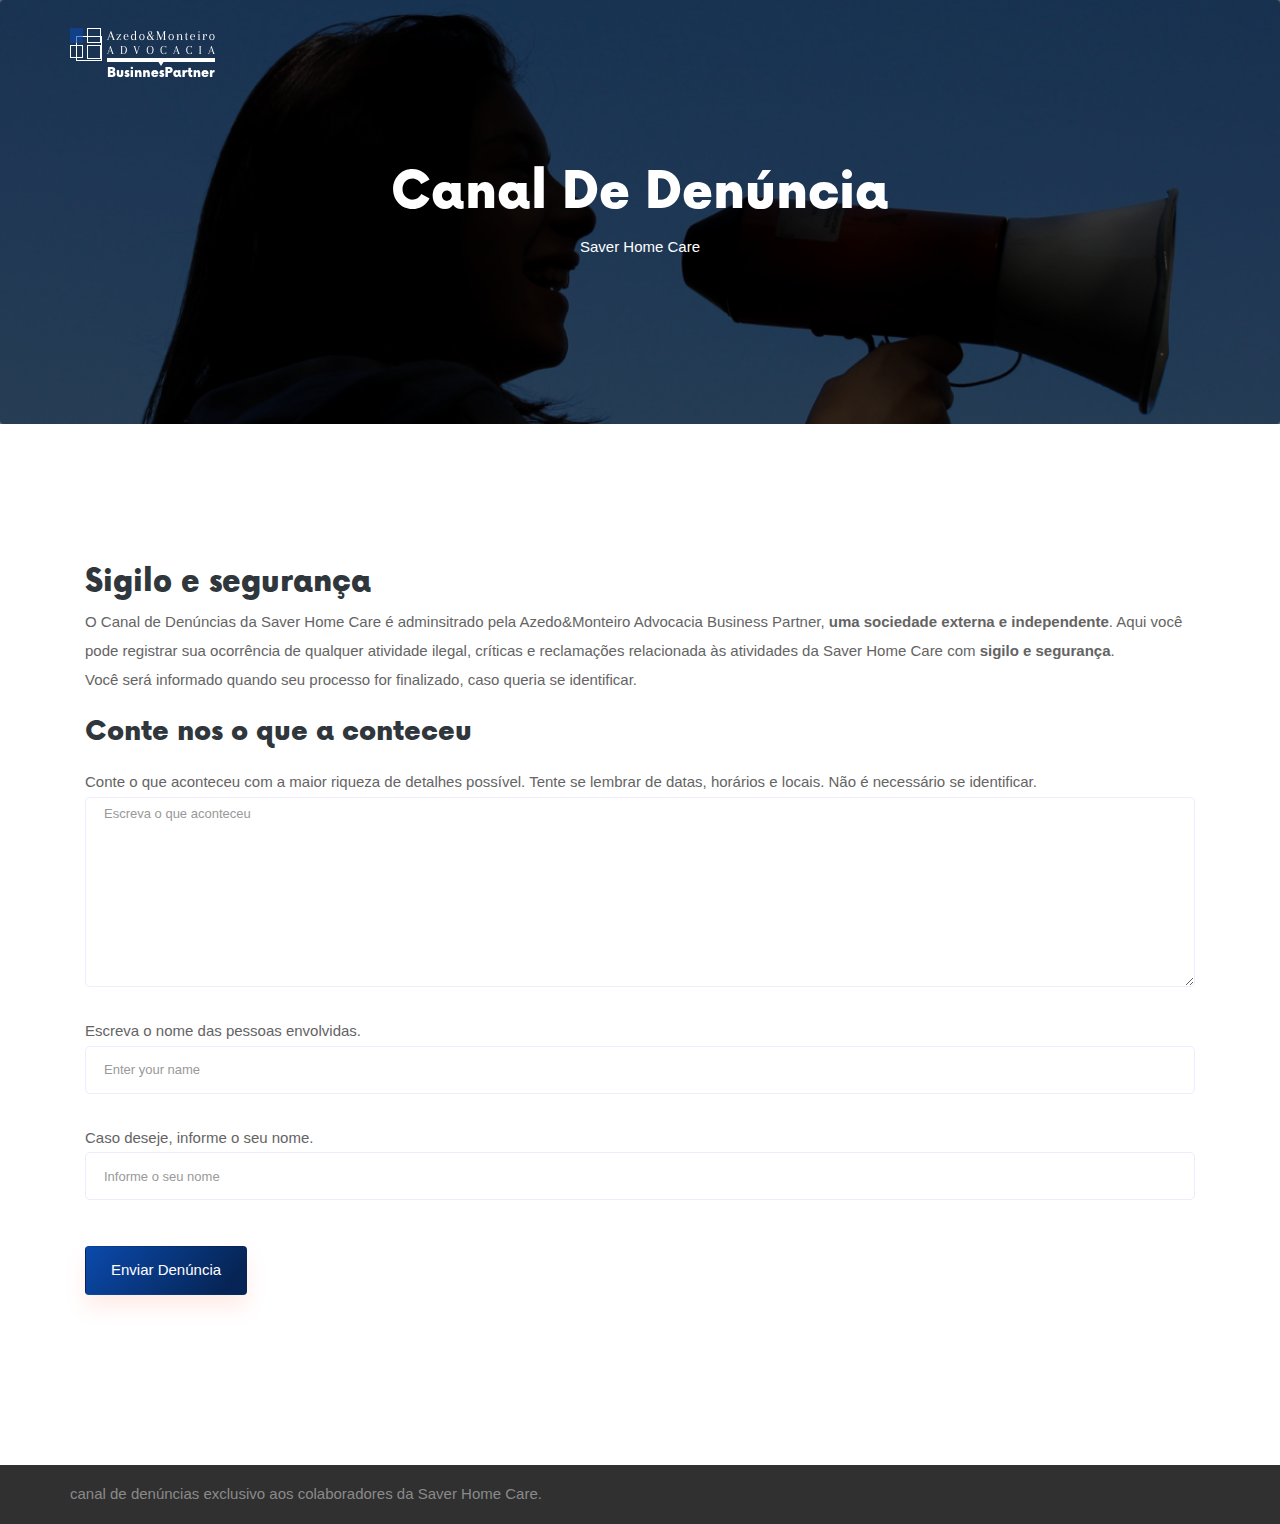
==== saverhomecare/canaldenuncia.html @ 51f45511 "fixing page" ====
<!doctype html>
<html lang="pt-br">

  <head>
    <!-- Required meta tags -->
    <meta charset="utf-8">
    <meta name="viewport" content="width=device-width, initial-scale=1, shrink-to-fit=no">
    <title>Canal de Denúncia - Saver Home Care | Azedo&Monteiro</title>

    <link rel="icon" href="../img/favicon.png">
    <!-- Bootstrap CSS -->
    <link rel="stylesheet" href="../css/bootstrap.min.css">
    <!-- style CSS -->
    <link rel="stylesheet" href="../css/style.css">
    <!-- icomoon -->
    <link rel="stylesheet" href="https://cdn.linearicons.com/free/1.0.0/icon-font.min.css">
</head>

<body>
  <!--
  <script language=javascript>
    senha = '123456';
    senhadig = prompt("Digite a senha","")
    if (senha != senhadig){
    alert('Acesso negado!');
    top.location.href='index.html';
    }
  </script>
  -->

   <!--::header part start::-->
   <header class="main_menu home_menu">
    <div class="container">
        <div class="row align-items-center">
            <div class="col-lg-8 col-xl-8">
                <nav class="navbar navbar-expand-lg navbar-light">
                    <a class="navbar-brand" href="index.html"> <img src="../img/logo-white.png" alt="logo"> </a>
                    <button class="navbar-toggler" type="button" data-toggle="collapse"
                        data-target="#navbarSupportedContent" aria-controls="navbarSupportedContent"
                        aria-expanded="false" aria-label="Toggle navigation">
                        <span class="navbar-toggler-icon"></span>
                    </button>
                </nav>
            </div>
        </div>
    </div>
</header>
<!-- Header part end-->

    <!-- breadcrumb start-->
    <section class="breadcrumb breadcrumb_bg">
        <div class="container">
            <div class="row">
                <div class="col-lg-12">
                    <div class="breadcrumb_iner text-center">
                        <div class="breadcrumb_iner_item">
                            <h2>Canal de Denúncia</h2>
                            <p>Saver Home Care</p>
                        </div>
                    </div>
                </div>
            </div>
        </div>
    </section>
    <!-- breadcrumb start-->

  <!-- ================ contact section start ================= -->
  <section class="contact-section section_padding">
    <div class="container">
      <div class="col-lg-12">
        <div class="single_service_text">
            <h2>Sigilo e segurança</h2>
            <p>O Canal de Denúncias da Saver Home Care é adminsitrado pela Azedo&Monteiro Advocacia Business Partner, <strong>uma sociedade externa e independente</strong>. Aqui você pode registrar sua ocorrência de qualquer atividade ilegal, críticas e reclamações relacionada às atividades da Saver Home Care com <strong>sigilo e segurança</strong>.</p>
            <p>Você será informado quando seu processo for finalizado, caso queria se identificar.</p>
        </div>
        <br/>
      </div>
      <div class="container">
      <div class="row">
        <div class="col-12">
          <h2 class="contact-title">Conte nos o que a conteceu</h2>
        </div>
        <div class="col-lg-12">
          <form class="form-contact contact_form" action="contact_process.php" method="post" id="contactForm" novalidate="novalidate">
            <div class="row">
              <div class="col-12">
                <div class="form-group">
                    <p>Conte o que aconteceu com a maior riqueza de detalhes possível. Tente se lembrar de datas, horários e locais. Não é necessário se identificar.</p>
                    <textarea class="form-control w-100" name="message" id="message" cols="30" rows="9" onfocus="this.placeholder = ''" onblur="this.placeholder = 'Escreva o que aconteceu'" placeholder = 'Escreva o que aconteceu'></textarea>
                </div>
              </div>
              <div class="col-sm-12">
                <div class="form-group">
                  <p>Escreva o nome das pessoas envolvidas.</p>
                  <input class="form-control" name="name" id="name" type="text" onfocus="this.placeholder = ''" onblur="this.placeholder = 'Enter your name'" placeholder = 'Enter your name'>
                </div>
              </div>
              <div class="col-sm-12">
                <div class="form-group">
                  <p>Caso deseje, informe o seu nome.</p>
                  <input class="form-control" name="name" id="name" type="text" onfocus="this.placeholder = ''" onblur="this.placeholder = 'Informe o seu nome'" placeholder = 'Informe o seu nome'>
                </div>
              </div>
            </div>
            <div class="form-group mt-3">
              <button type="submit" class="button button-contactForm btn_4">Enviar denúncia</button>
            </div>
          </form>
        </div>
      </div>
    </div>
  </div>
  </section>
  <!-- ================ contact section end ================= -->

<!-- footer part start-->
<!-- ================ contact section end ================= -->
<footer class="copyright_part">
  <div class="container">
      <div class="row align-items-center">
          <p class="footer-text m-0 col-lg-8 col-md-12">
          canal de denúncias exclusivo aos colaboradores da Saver Home Care.
      </div>
  </div>
</footer>
<!-- footer part end-->

<!-- jquery -->
<script src="js/jquery-1.12.1.min.js"></script>
<!-- bootstrap js -->
<script src="js/bootstrap.min.js"></script>
<!-- custom js -->
<script src="js/custom.js"></script>
</body>
</html>
---- css/style.css ----
@font-face {
  font-family: 'Now Black';
  src: url(/fonts/now-black.otf);
}

.section_owners {
  padding: 40px 30px;
  background: #fbf9ff;
}

.authors {
  margin-left: 15px;
}

/* line 2, E:/167 Bizcon Business/Bizcon_html/sass/_extends.scss */
.btn_1, .banner_part .banner_text .btn_1 {
  background-image: -webkit-linear-gradient(131deg, #0B4AAC, #062556, #062556, #062556);
  background-image: -o-linear-gradient(131deg,  #0B4AAC, #062556, #062556, #062556);
  background-image: linear-gradient(131deg,  #0B4AAC, #062556, #062556, #062556);
}

/* line 8, E:/167 Bizcon Business/Bizcon_html/sass/_extends.scss */
.btn_2, .btn_4, .slick-dots .slick-active button {
  background-image: -webkit-linear-gradient(131deg, #0B4AAC, #062556, #062556, #062556);
  background-image: -o-linear-gradient(131deg, #0B4AAC, #062556, #062556, #062556);
  background-image: linear-gradient(131deg, #0B4AAC, #062556, #062556, #062556);
}

/**************** extend css start ****************/
/**************** common css start ****************/
/* line 3, E:/167 Bizcon Business/Bizcon_html/sass/_common.scss */
body {
  font-family: 'Open-sans', sans-serif;
  padding: 0;
  margin: 0;
  font-size: 14px;
}

.lnr {
  color: #fff;
  font-size: 22px;
}

/* line 9, E:/167 Bizcon Business/Bizcon_html/sass/_common.scss */
.message_submit_form:focus {
  outline: none;
}

/* line 12, E:/167 Bizcon Business/Bizcon_html/sass/_common.scss */
input:hover, input:focus {
  outline: none !important;
}

/* line 15, E:/167 Bizcon Business/Bizcon_html/sass/_common.scss */
.gray_bg {
  background-color: #f7f7f7;
}

/* line 18, E:/167 Bizcon Business/Bizcon_html/sass/_common.scss */
.section_padding {
  padding: 140px 0px;
}

@media only screen and (min-width: 992px) and (max-width: 1200px) {
  /* line 18, E:/167 Bizcon Business/Bizcon_html/sass/_common.scss */
  .section_padding {
    padding: 80px 0px;
  }
}

@media only screen and (min-width: 768px) and (max-width: 991px) {
  /* line 18, E:/167 Bizcon Business/Bizcon_html/sass/_common.scss */
  .section_padding {
    padding: 70px 0px;
  }
}

@media (max-width: 576px) {
  /* line 18, E:/167 Bizcon Business/Bizcon_html/sass/_common.scss */
  .section_padding {
    padding: 70px 0px;
  }
}

@media only screen and (min-width: 576px) and (max-width: 767px) {
  /* line 18, E:/167 Bizcon Business/Bizcon_html/sass/_common.scss */
  .section_padding {
    padding: 70px 0px;
  }
}

/* line 33, E:/167 Bizcon Business/Bizcon_html/sass/_common.scss */
.single_padding_top {
  padding-top: 140px !important;
}

@media only screen and (min-width: 992px) and (max-width: 1200px) {
  /* line 33, E:/167 Bizcon Business/Bizcon_html/sass/_common.scss */
  .single_padding_top {
    padding-top: 70px !important;
  }
}

@media only screen and (min-width: 768px) and (max-width: 991px) {
  /* line 33, E:/167 Bizcon Business/Bizcon_html/sass/_common.scss */
  .single_padding_top {
    padding-top: 70px !important;
  }
}

@media (max-width: 576px) {
  /* line 33, E:/167 Bizcon Business/Bizcon_html/sass/_common.scss */
  .single_padding_top {
    padding-top: 70px !important;
  }
}

@media only screen and (min-width: 576px) and (max-width: 767px) {
  /* line 33, E:/167 Bizcon Business/Bizcon_html/sass/_common.scss */
  .single_padding_top {
    padding-top: 80px !important;
  }
}

/* line 48, E:/167 Bizcon Business/Bizcon_html/sass/_common.scss */
.padding_top {
  padding-top: 140px;
}

@media only screen and (min-width: 992px) and (max-width: 1200px) {
  /* line 48, E:/167 Bizcon Business/Bizcon_html/sass/_common.scss */
  .padding_top {
    padding-top: 80px;
  }
}

@media only screen and (min-width: 768px) and (max-width: 991px) {
  /* line 48, E:/167 Bizcon Business/Bizcon_html/sass/_common.scss */
  .padding_top {
    padding-top: 70px;
  }
}

@media (max-width: 576px) {
  /* line 48, E:/167 Bizcon Business/Bizcon_html/sass/_common.scss */
  .padding_top {
    padding-top: 70px;
  }
}

@media only screen and (min-width: 576px) and (max-width: 767px) {
  /* line 48, E:/167 Bizcon Business/Bizcon_html/sass/_common.scss */
  .padding_top {
    padding-top: 70px;
  }
}

/* line 63, E:/167 Bizcon Business/Bizcon_html/sass/_common.scss */
a {
  text-decoration: none;
  -webkit-transition: 0.5s;
  transition: 0.5s;
}

/* line 66, E:/167 Bizcon Business/Bizcon_html/sass/_common.scss */
a:hover {
  color: #ff7e5f;
  text-decoration: none;
  -webkit-transition: 0.5s;
  transition: 0.5s;
}

/* line 74, E:/167 Bizcon Business/Bizcon_html/sass/_common.scss */
h1, h2, h3, h4, h5, h6 {
  color: #2f373d;
  font-family: "Now Black", sans-serif;
}

/* line 78, E:/167 Bizcon Business/Bizcon_html/sass/_common.scss */
p {
  color: #666666;
  font-family: 'Open-sans', sans-serif;
  line-height: 1.929;
  font-size: 15px;
  margin-bottom: 0px;
  color: #646464;
}

/* line 87, E:/167 Bizcon Business/Bizcon_html/sass/_common.scss */
h2 {
  font-size: 44px;
  line-height: 28px;
  color: #2f373d;
  font-weight: 600;
  line-height: 1.222;
}

@media (max-width: 576px) {
  /* line 87, E:/167 Bizcon Business/Bizcon_html/sass/_common.scss */
  h2 {
    font-size: 22px;
    line-height: 25px;
  }
}

@media only screen and (min-width: 576px) and (max-width: 767px) {
  /* line 87, E:/167 Bizcon Business/Bizcon_html/sass/_common.scss */
  h2 {
    font-size: 24px;
    line-height: 25px;
  }
}

/* line 104, E:/167 Bizcon Business/Bizcon_html/sass/_common.scss */
h3 {
  font-size: 24px;
  line-height: 25px;
}

@media (max-width: 576px) {
  /* line 104, E:/167 Bizcon Business/Bizcon_html/sass/_common.scss */
  h3 {
    font-size: 20px;
  }
}

/* line 114, E:/167 Bizcon Business/Bizcon_html/sass/_common.scss */
.blog_right_sidebar .widget_title {
  font-size: 20px;
  margin-bottom: 40px;
  font-style: inherit;
  font-weight: 600;
  color: #2a2a2a;
}

/* line 121, E:/167 Bizcon Business/Bizcon_html/sass/_common.scss */
h5 {
  font-size: 18px;
  line-height: 22px;
}

/* line 126, E:/167 Bizcon Business/Bizcon_html/sass/_common.scss */
img {
  max-width: 100%;
}

/* line 129, E:/167 Bizcon Business/Bizcon_html/sass/_common.scss */
a:focus, .button:focus, button:focus, .btn:focus {
  text-decoration: none;
  outline: none;
  box-shadow: none;
  -webkit-transition: 1s;
  transition: 1s;
}

/* line 136, E:/167 Bizcon Business/Bizcon_html/sass/_common.scss */
.section_tittle {
  margin-bottom: 73px;
}

@media (max-width: 576px) {
  /* line 136, E:/167 Bizcon Business/Bizcon_html/sass/_common.scss */
  .section_tittle {
    margin-bottom: 30px;
  }
}

@media only screen and (min-width: 576px) and (max-width: 767px) {
  /* line 136, E:/167 Bizcon Business/Bizcon_html/sass/_common.scss */
  .section_tittle {
    margin-bottom: 30px;
  }
}

@media only screen and (min-width: 768px) and (max-width: 991px) {
  /* line 136, E:/167 Bizcon Business/Bizcon_html/sass/_common.scss */
  .section_tittle {
    font-size: 30px;
  }
}

@media only screen and (min-width: 992px) and (max-width: 1200px) {
  /* line 136, E:/167 Bizcon Business/Bizcon_html/sass/_common.scss */
  .section_tittle {
    margin-bottom: 30px;
  }
}

/* line 150, E:/167 Bizcon Business/Bizcon_html/sass/_common.scss */
.section_tittle h2 {
  font-size: 45px;
  color: #2f373d;
  line-height: 1.25;
  font-weight: 700;
  position: relative;
}

@media (max-width: 576px) {
  /* line 150, E:/167 Bizcon Business/Bizcon_html/sass/_common.scss */
  .section_tittle h2 {
    font-size: 25px;
    line-height: 35px;
  }
}

@media only screen and (min-width: 576px) and (max-width: 767px) {
  /* line 150, E:/167 Bizcon Business/Bizcon_html/sass/_common.scss */
  .section_tittle h2 {
    font-size: 25px;
    line-height: 35px;
  }
}

@media only screen and (min-width: 768px) and (max-width: 991px) {
  /* line 150, E:/167 Bizcon Business/Bizcon_html/sass/_common.scss */
  .section_tittle h2 {
    font-size: 30px;
    line-height: 40px;
  }
}

@media only screen and (min-width: 992px) and (max-width: 1200px) {
  /* line 150, E:/167 Bizcon Business/Bizcon_html/sass/_common.scss */
  .section_tittle h2 {
    font-size: 35px;
    line-height: 40px;
  }
}

/* line 173, E:/167 Bizcon Business/Bizcon_html/sass/_common.scss */
.section_tittle p {
  color: #666666;
  font-weight: 400;
}

/* line 178, E:/167 Bizcon Business/Bizcon_html/sass/_common.scss */
ul {
  list-style: none;
  margin: 0;
  padding: 0;
}

/* line 183, E:/167 Bizcon Business/Bizcon_html/sass/_common.scss */
.mb_110 {
  margin-bottom: 110px;
}

@media (max-width: 576px) {
  /* line 183, E:/167 Bizcon Business/Bizcon_html/sass/_common.scss */
  .mb_110 {
    margin-bottom: 220px;
  }
}

/* line 190, E:/167 Bizcon Business/Bizcon_html/sass/_common.scss */
.mt_130 {
  margin-top: 130px;
}

@media (max-width: 576px) {
  /* line 190, E:/167 Bizcon Business/Bizcon_html/sass/_common.scss */
  .mt_130 {
    margin-top: 70px;
  }
}

@media only screen and (min-width: 576px) and (max-width: 767px) {
  /* line 190, E:/167 Bizcon Business/Bizcon_html/sass/_common.scss */
  .mt_130 {
    margin-top: 70px;
  }
}

@media only screen and (min-width: 768px) and (max-width: 991px) {
  /* line 190, E:/167 Bizcon Business/Bizcon_html/sass/_common.scss */
  .mt_130 {
    margin-top: 70px;
  }
}

@media only screen and (min-width: 992px) and (max-width: 1200px) {
  /* line 190, E:/167 Bizcon Business/Bizcon_html/sass/_common.scss */
  .mt_130 {
    margin-top: 70px;
  }
}

/* line 205, E:/167 Bizcon Business/Bizcon_html/sass/_common.scss */
.mb_130 {
  margin-bottom: 130px;
}

@media (max-width: 576px) {
  /* line 205, E:/167 Bizcon Business/Bizcon_html/sass/_common.scss */
  .mb_130 {
    margin-bottom: 70px;
  }
}

@media only screen and (min-width: 576px) and (max-width: 767px) {
  /* line 205, E:/167 Bizcon Business/Bizcon_html/sass/_common.scss */
  .mb_130 {
    margin-bottom: 70px;
  }
}

@media only screen and (min-width: 768px) and (max-width: 991px) {
  /* line 205, E:/167 Bizcon Business/Bizcon_html/sass/_common.scss */
  .mb_130 {
    margin-bottom: 70px;
  }
}

@media only screen and (min-width: 992px) and (max-width: 1200px) {
  /* line 205, E:/167 Bizcon Business/Bizcon_html/sass/_common.scss */
  .mb_130 {
    margin-bottom: 70px;
  }
}

/* line 220, E:/167 Bizcon Business/Bizcon_html/sass/_common.scss */
.padding_less_40 {
  margin-bottom: -50px;
}

/* line 223, E:/167 Bizcon Business/Bizcon_html/sass/_common.scss */
.z_index {
  z-index: 9 !important;
  position: relative;
}

@media (max-width: 576px) {
  /* line 229, E:/167 Bizcon Business/Bizcon_html/sass/_common.scss */
  .container-fluid {
    padding-right: 15px;
    padding-left: 15px;
  }
}

@media only screen and (min-width: 1200px) and (max-width: 3640px) {
  /* line 235, E:/167 Bizcon Business/Bizcon_html/sass/_common.scss */
  .container {
    max-width: 1170px;
  }
}

/* line 239, E:/167 Bizcon Business/Bizcon_html/sass/_common.scss */
.blog_item_date {
  background-color: #ff8b23 !important;
}

@media (max-width: 1200px) {
  /* line 243, E:/167 Bizcon Business/Bizcon_html/sass/_common.scss */
  [class*="hero-ani-"] {
    display: none !important;
  }
}

/* line 248, E:/167 Bizcon Business/Bizcon_html/sass/_common.scss */
.custom-animation {
  backface-visibility: hidden;
  animation: jumping 9s ease-in-out 2s infinite alternate;
  animation-delay: 1s;
  transition: all .9s ease 5s;
  user-select: none;
}

/* line 256, E:/167 Bizcon Business/Bizcon_html/sass/_common.scss */
.custom-animation2 {
  backface-visibility: hidden;
  animation: jumping2 9s ease-in-out 2s infinite alternate;
  animation-delay: 1s;
  transition: all 1s ease 3s;
  user-select: none;
}

/* line 264, E:/167 Bizcon Business/Bizcon_html/sass/_common.scss */
.custom-animation3 {
  backface-visibility: hidden;
  animation: jumping3 9s ease-in-out 2s infinite alternate;
  animation-delay: 1s;
  transition: all 7s ease 2s;
  user-select: none;
}

/* line 272, E:/167 Bizcon Business/Bizcon_html/sass/_common.scss */
.custom-animation4 {
  backface-visibility: hidden;
  animation: jumping4 9s ease-in-out 2s infinite alternate;
  animation-delay: 1s;
  transition: all 8s ease 4s;
  user-select: none;
}

/* line 280, E:/167 Bizcon Business/Bizcon_html/sass/_common.scss */
.custom-animation10 {
  backface-visibility: hidden;
  animation: jumping10 9s ease-in-out 2s infinite alternate;
  animation-delay: 1s;
  transition: all 8s ease 4s;
  user-select: none;
}

/* line 288, E:/167 Bizcon Business/Bizcon_html/sass/_common.scss */
.custom-animation11 {
  backface-visibility: hidden;
  animation: jumping11 9s ease-in-out 2s infinite alternate;
  animation-delay: 1s;
  transition: all 8s ease 4s;
  user-select: none;
}

@keyframes jumping {
  0% {
    transform: translateY(0px) translateX(0) rotate(0) scale(1);
    opacity: .8;
  }
  25% {
    transform: translateY(-10px) translateX(-10px) rotate(20deg) scale(0.8);
    opacity: .9;
  }
  50% {
    transform: translateY(-15px) translateX(-15px) rotate(10deg) scale(0.9);
    opacity: .8;
  }
  75% {
    transform: translateY(-20px) translateX(-20px) rotate(20deg) scale(0.75);
    opacity: .6;
  }
  85% {
    transform: translateY(-25px) translateX(-25px) rotate(20deg) scale(0.9);
    opacity: .7;
  }
  100% {
    transform: translateY(-15px) translateX(-15px) rotate(0) scale(0.95);
    opacity: .85;
  }
}

@keyframes jumping2 {
  0% {
    transform: translateY(0px) translateX(0) rotate(0) scale(1);
    opacity: .5;
  }
  25% {
    transform: translateY(-30px) translateX(10px) rotate(20deg) scale(0.8);
    opacity: .8;
  }
  50% {
    transform: translateY(15px) translateX(-15px) rotate(10deg) scale(0.7);
    opacity: .8;
  }
  75% {
    transform: translateY(30px) translateX(20px) rotate(20deg) scale(0.75);
    opacity: .7;
  }
  100% {
    transform: translateY(-15px) translateX(15px) rotate(0) scale(0.75);
    opacity: .9;
  }
}

@keyframes jumping3 {
  0% {
    transform: translateY(10px) translateX(0) rotate(0) scale(1);
    opacity: .9;
  }
  20% {
    transform: translateY(20px) translateX(10px) rotate(-20deg) scale(0.8);
    opacity: .8;
  }
  40% {
    transform: translateY(15px) translateX(-15px) rotate(10deg) scale(0.75);
    opacity: .8;
  }
  40% {
    transform: translateY(-15px) translateX(-25px) rotate(10deg) scale(0.5);
    opacity: 1;
  }
  80% {
    transform: translateY(-30px) translateX(20px) rotate(-20deg) scale(0.75);
    opacity: .6;
  }
  100% {
    transform: translateY(15px) translateX(15px) rotate(0) scale(0.95);
    opacity: .7;
  }
}

@keyframes jumping4 {
  0% {
    transform: translateY(-30px) translateX(20px) rotate(0) scale(1.2);
    opacity: .7;
  }
  25% {
    transform: translateY(-20px) translateX(10px) rotate(50deg) scale(0.6);
    opacity: .8;
  }
  50% {
    transform: translateY(15px) translateX(-15px) rotate(20deg) scale(0.5);
    opacity: .9;
  }
  75% {
    transform: translateY(30px) translateX(20px) rotate(50deg) scale(0.75);
    opacity: .7;
  }
  100% {
    transform: translateY(-15px) translateX(15px) rotate(0) scale(0.5);
    opacity: .9;
  }
}

@keyframes jumping10 {
  0% {
    transform: rotate(180deg);
    display: block;
  }
  100% {
    transform: rotate(30deg);
    display: block;
  }
}

@keyframes jumping11 {
  0% {
    transform: rotate(180deg) translate(-20px, 20px);
    display: block;
  }
  100% {
    transform: rotate(30deg) translate(0px, 0px);
    display: block;
  }
}

/* line 420, E:/167 Bizcon Business/Bizcon_html/sass/_common.scss */
.hero-app-1 {
  position: absolute;
  left: 4%;
  top: 10%;
}

@media (max-width: 576px) {
  /* line 420, E:/167 Bizcon Business/Bizcon_html/sass/_common.scss */
  .hero-app-1 {
    display: none;
  }
}

@media only screen and (min-width: 576px) and (max-width: 767px) {
  /* line 420, E:/167 Bizcon Business/Bizcon_html/sass/_common.scss */
  .hero-app-1 {
    padding: 8px 25px;
  }
}

@media only screen and (min-width: 768px) and (max-width: 991px) {
  /* line 420, E:/167 Bizcon Business/Bizcon_html/sass/_common.scss */
  .hero-app-1 {
    padding: 10px 25px;
  }
}

@media only screen and (min-width: 992px) and (max-width: 1200px) {
  /* line 420, E:/167 Bizcon Business/Bizcon_html/sass/_common.scss */
  .hero-app-1 {
    padding: 10px 25px;
  }
}

/* line 438, E:/167 Bizcon Business/Bizcon_html/sass/_common.scss */
.hero-app-2 {
  position: absolute;
  left: 5%;
  bottom: 35%;
}

@media (max-width: 576px) {
  /* line 438, E:/167 Bizcon Business/Bizcon_html/sass/_common.scss */
  .hero-app-2 {
    bottom: 5%;
  }
}

@media only screen and (min-width: 576px) and (max-width: 767px) {
  /* line 438, E:/167 Bizcon Business/Bizcon_html/sass/_common.scss */
  .hero-app-2 {
    bottom: 20%;
  }
}

@media only screen and (min-width: 768px) and (max-width: 991px) {
  /* line 438, E:/167 Bizcon Business/Bizcon_html/sass/_common.scss */
  .hero-app-2 {
    padding: 10px 25px;
  }
}

@media only screen and (min-width: 992px) and (max-width: 1200px) {
  /* line 438, E:/167 Bizcon Business/Bizcon_html/sass/_common.scss */
  .hero-app-2 {
    padding: 10px 25px;
  }
}

/* line 456, E:/167 Bizcon Business/Bizcon_html/sass/_common.scss */
.hero-app-3 {
  position: absolute;
  top: 20%;
  left: 25%;
}

@media (max-width: 576px) {
  /* line 456, E:/167 Bizcon Business/Bizcon_html/sass/_common.scss */
  .hero-app-3 {
    left: 5%;
  }
}

/* line 474, E:/167 Bizcon Business/Bizcon_html/sass/_common.scss */
.hero-app-4 {
  position: absolute;
  bottom: 20%;
  left: 50%;
}

/* line 480, E:/167 Bizcon Business/Bizcon_html/sass/_common.scss */
.hero-app-5 {
  position: absolute;
  bottom: 40%;
  left: 50%;
}

/* line 486, E:/167 Bizcon Business/Bizcon_html/sass/_common.scss */
.hero-app-6 {
  position: absolute;
  right: 5%;
  top: 40%;
}

/* line 492, E:/167 Bizcon Business/Bizcon_html/sass/_common.scss */
.hero-app-7 {
  position: absolute;
  top: 13%;
  left: 51%;
}

@media only screen and (min-width: 576px) and (max-width: 767px) {
  /* line 492, E:/167 Bizcon Business/Bizcon_html/sass/_common.scss */
  .hero-app-7 {
    top: 5%;
    left: 73%;
  }
}

@media only screen and (min-width: 768px) and (max-width: 991px) {
  /* line 492, E:/167 Bizcon Business/Bizcon_html/sass/_common.scss */
  .hero-app-7 {
    padding: 10px 25px;
  }
}

@media only screen and (min-width: 992px) and (max-width: 1200px) {
  /* line 492, E:/167 Bizcon Business/Bizcon_html/sass/_common.scss */
  .hero-app-7 {
    padding: 10px 25px;
  }
}

/* line 511, E:/167 Bizcon Business/Bizcon_html/sass/_common.scss */
.hero-app-8 {
  position: absolute;
  left: 68%;
  top: 60%;
}

@media (max-width: 576px) {
  /* line 511, E:/167 Bizcon Business/Bizcon_html/sass/_common.scss */
  .hero-app-8 {
    top: 80%;
  }
}

/**************** common css end ****************/
/* Main Button Area css
============================================================================================ */
/* line 3, E:/167 Bizcon Business/Bizcon_html/sass/_button.scss */
.submit_btn {
  width: auto;
  display: inline-block;
  background: #fff;
  padding: 0px 50px;
  color: #fff;
  font-size: 13px;
  font-weight: 500;
  line-height: 50px;
  border-radius: 5px;
  outline: none !important;
  box-shadow: none !important;
  text-align: center;
  border: 1px solid #fdcb9e;
  cursor: pointer;
  -webkit-transition: 0.5s;
  transition: 0.5s;
}

/* line 19, E:/167 Bizcon Business/Bizcon_html/sass/_button.scss */
.submit_btn:hover {
  background: transparent;
}

/* line 25, E:/167 Bizcon Business/Bizcon_html/sass/_button.scss */
.dropdown .dropdown-menu {
  transition: all 0.5s;
  overflow: hidden;
  transform-origin: top center;
  transform: scale(1, 0);
  display: block;
  margin-top: 28px;
}

/* line 34, E:/167 Bizcon Business/Bizcon_html/sass/_button.scss */
.dropdown:hover .dropdown-menu {
  transform: scale(1);
}

/* line 39, E:/167 Bizcon Business/Bizcon_html/sass/_button.scss */
.btn_1 {
  display: inline-block;
  padding: 14px 40px;
  border-radius: 50px;
  font-size: 14px;
  color: #fff;
  -o-transition: all .4s ease-in-out;
  -webkit-transition: all .4s ease-in-out;
  transition: all .4s ease-in-out;
  text-transform: capitalize;
  margin-top: 45px;
  background-size: 300% 100%;
}

/* line 52, E:/167 Bizcon Business/Bizcon_html/sass/_button.scss */
.btn_1:hover {
  color: #fff !important;
  background-size: 100% 100%;
}

@media (max-width: 576px) {
  /* line 39, E:/167 Bizcon Business/Bizcon_html/sass/_button.scss */
  .btn_1 {
    padding: 14px 30px;
    margin-top: 25px;
  }
}

@media only screen and (min-width: 576px) and (max-width: 767px) {
  /* line 39, E:/167 Bizcon Business/Bizcon_html/sass/_button.scss */
  .btn_1 {
    padding: 14px 30px;
    margin-top: 30px;
  }
}

@media only screen and (min-width: 768px) and (max-width: 991px) {
  /* line 39, E:/167 Bizcon Business/Bizcon_html/sass/_button.scss */
  .btn_1 {
    padding: 14px 30px;
    margin-top: 30px;
  }
}

/* line 74, E:/167 Bizcon Business/Bizcon_html/sass/_button.scss */
.btn_2 {
  display: inline-block;
  padding: 13px 47px;
  box-shadow: 0px 12px 20px 0px rgba(255, 126, 95, 0.15);
  font-size: 14px;
  font-family: 'Open-sans', sans-serif;
  color: #fff;
  -webkit-transition: 0.5s;
  transition: 0.5s;
  border-radius: 50px;
  margin-top: 45px;
  background-size: 300% 100%;
}

/* line 86, E:/167 Bizcon Business/Bizcon_html/sass/_button.scss */
.btn_2:hover {
  color: #fff !important;
  background-size: 100% 100%;
}

@media (max-width: 576px) {
  /* line 74, E:/167 Bizcon Business/Bizcon_html/sass/_button.scss */
  .btn_2 {
    padding: 14px 30px;
    margin-top: 25px;
  }
}

@media only screen and (min-width: 576px) and (max-width: 767px) {
  /* line 74, E:/167 Bizcon Business/Bizcon_html/sass/_button.scss */
  .btn_2 {
    padding: 14px 30px;
    margin-top: 30px;
  }
}

@media only screen and (min-width: 768px) and (max-width: 991px) {
  /* line 74, E:/167 Bizcon Business/Bizcon_html/sass/_button.scss */
  .btn_2 {
    padding: 14px 30px;
    margin-top: 30px;
  }
}

/* line 107, E:/167 Bizcon Business/Bizcon_html/sass/_button.scss */
.btn_4 {
  display: inline-block;
  padding: 13px 47px;
  box-shadow: 0px 12px 20px 0px rgba(255, 126, 95, 0.15);
  font-size: 14px;
  color: #fff;
  text-transform: capitalize;
  -webkit-transition: 0.5s;
  transition: 0.5s;
  border-radius: 50px;
  background-size: 300% 100%;
}

/* line 118, E:/167 Bizcon Business/Bizcon_html/sass/_button.scss */
.btn_4:hover {
  color: #fff;
  background-size: 100% 100%;
}

@media (max-width: 576px) {
  /* line 107, E:/167 Bizcon Business/Bizcon_html/sass/_button.scss */
  .btn_4 {
    padding: 14px 30px;
  }
}

@media only screen and (min-width: 576px) and (max-width: 767px) {
  /* line 107, E:/167 Bizcon Business/Bizcon_html/sass/_button.scss */
  .btn_4 {
    padding: 14px 30px;
  }
}

@media only screen and (min-width: 768px) and (max-width: 991px) {
  /* line 107, E:/167 Bizcon Business/Bizcon_html/sass/_button.scss */
  .btn_4 {
    padding: 14px 30px;
  }
}

/* line 136, E:/167 Bizcon Business/Bizcon_html/sass/_button.scss */
.btn_3 {
  position: relative;
  font-weight: 500;
  color: #2f373d;
  display: inline-block;
  z-index: 9;
  -webkit-transition: .6s;
  transition: .6s;
  line-height: 46px;
  padding-left: 30px;
  margin-top: 35px;
  font-family: "Now Black", sans-serif;
}

/* line 148, E:/167 Bizcon Business/Bizcon_html/sass/_button.scss */
.btn_3:after {
  height: 48px;
  width: 61px;
  background-color: #e3f1da;
  position: absolute;
  content: "";
  top: 0px;
  left: 0px;
  border-radius: 5px;
  z-index: -1;
  -webkit-transition: .6s;
  transition: .6s;
}

/* line 161, E:/167 Bizcon Business/Bizcon_html/sass/_button.scss */
.btn_3 i {
  font-size: 12px;
  margin-left: 11px;
}

/*=================== custom button rule start ====================*/
/* line 168, E:/167 Bizcon Business/Bizcon_html/sass/_button.scss */
.button {
  display: inline-block;
  border: 1px solid transparent;
  font-size: 15px;
  font-weight: 500;
  padding: 12px 54px;
  border-radius: 4px;
  color: #fff;
  cursor: pointer;
  -webkit-transition: 0.5s;
  transition: 0.5s;
}

@media (max-width: 767px) {
  /* line 168, E:/167 Bizcon Business/Bizcon_html/sass/_button.scss */
  .button {
    font-size: 13px;
    padding: 9px 24px;
  }
}

/* line 187, E:/167 Bizcon Business/Bizcon_html/sass/_button.scss */
.button:hover {
  color: #fff;
}

/* line 192, E:/167 Bizcon Business/Bizcon_html/sass/_button.scss */
.button-link {
  letter-spacing: 0;
  color: #3b1d82;
  border: 0;
  padding: 0;
}

/* line 198, E:/167 Bizcon Business/Bizcon_html/sass/_button.scss */
.button-link:hover {
  background: transparent;
  color: #3b1d82;
}

/* line 204, E:/167 Bizcon Business/Bizcon_html/sass/_button.scss */
.button-header {
  color: #fff;
  border-color: #fdcb9e;
}

/* line 208, E:/167 Bizcon Business/Bizcon_html/sass/_button.scss */
.button-header:hover {
  background: #b8024c;
  color: #fff;
}

/* line 214, E:/167 Bizcon Business/Bizcon_html/sass/_button.scss */
.button-contactForm {
  color: #fff;
  padding: 12px 25px;
  font-family: sans-serif;
}

/* End Main Button Area css
============================================================================================ */
/* Start Blog Area css
============================================================================================ */
/* line 5, E:/167 Bizcon Business/Bizcon_html/sass/_blog.scss */
.latest-blog-area .area-heading {
  margin-bottom: 70px;
}

/* line 10, E:/167 Bizcon Business/Bizcon_html/sass/_blog.scss */
.blog_area a {
  color: #666666 !important;
  text-decoration: none;
  -webkit-transition: 0.5s;
  transition: 0.5s;
}

/* line 14, E:/167 Bizcon Business/Bizcon_html/sass/_blog.scss */
.blog_area a:hover, .blog_area a :hover {
  background: -webkit-linear-gradient(131deg, #feb47b 0%, #ff7e5f 99%);
  -webkit-background-clip: text;
  -webkit-text-fill-color: transparent;
  text-decoration: none;
  -webkit-transition: 0.5s;
  transition: 0.5s;
}

/* line 24, E:/167 Bizcon Business/Bizcon_html/sass/_blog.scss */
.single-blog {
  overflow: hidden;
  margin-bottom: 30px;
}

/* line 28, E:/167 Bizcon Business/Bizcon_html/sass/_blog.scss */
.single-blog:hover {
  box-shadow: 0px 10px 20px 0px rgba(42, 34, 123, 0.1);
}

/* line 32, E:/167 Bizcon Business/Bizcon_html/sass/_blog.scss */
.single-blog .thumb {
  overflow: hidden;
  position: relative;
}

/* line 36, E:/167 Bizcon Business/Bizcon_html/sass/_blog.scss */
.single-blog .thumb:after {
  content: '';
  position: absolute;
  left: 0;
  top: 0;
  width: 100%;
  height: 100%;
  background: #000;
  opacity: 0;
  -webkit-transition: 0.5s;
  transition: 0.5s;
}

/* line 49, E:/167 Bizcon Business/Bizcon_html/sass/_blog.scss */
.single-blog h4 {
  border-bottom: 1px solid #dfdfdf;
  padding-bottom: 34px;
  margin-bottom: 25px;
}

/* line 56, E:/167 Bizcon Business/Bizcon_html/sass/_blog.scss */
.single-blog a {
  font-size: 20px;
  font-weight: 600;
}

/* line 66, E:/167 Bizcon Business/Bizcon_html/sass/_blog.scss */
.single-blog .date {
  color: #666666;
  text-align: left;
  display: inline-block;
  font-size: 13px;
  font-weight: 300;
}

/* line 74, E:/167 Bizcon Business/Bizcon_html/sass/_blog.scss */
.single-blog .tag {
  text-align: left;
  display: inline-block;
  float: left;
  font-size: 13px;
  font-weight: 300;
  margin-right: 22px;
  position: relative;
}

/* line 84, E:/167 Bizcon Business/Bizcon_html/sass/_blog.scss */
.single-blog .tag:after {
  content: '';
  position: absolute;
  width: 1px;
  height: 10px;
  background: #acacac;
  right: -12px;
  top: 7px;
}

@media (max-width: 1199px) {
  /* line 74, E:/167 Bizcon Business/Bizcon_html/sass/_blog.scss */
  .single-blog .tag {
    margin-right: 8px;
  }
  /* line 98, E:/167 Bizcon Business/Bizcon_html/sass/_blog.scss */
  .single-blog .tag:after {
    display: none;
  }
}

/* line 104, E:/167 Bizcon Business/Bizcon_html/sass/_blog.scss */
.single-blog .likes {
  margin-right: 16px;
}

@media (max-width: 800px) {
  /* line 24, E:/167 Bizcon Business/Bizcon_html/sass/_blog.scss */
  .single-blog {
    margin-bottom: 30px;
  }
}

/* line 112, E:/167 Bizcon Business/Bizcon_html/sass/_blog.scss */
.single-blog .single-blog-content {
  padding: 30px;
}

/* line 116, E:/167 Bizcon Business/Bizcon_html/sass/_blog.scss */
.single-blog .single-blog-content .meta-bottom p {
  font-size: 13px;
  font-weight: 300;
}

/* line 121, E:/167 Bizcon Business/Bizcon_html/sass/_blog.scss */
.single-blog .single-blog-content .meta-bottom i {
  color: #fdcb9e;
  font-size: 13px;
  margin-right: 7px;
}

@media (max-width: 1199px) {
  /* line 112, E:/167 Bizcon Business/Bizcon_html/sass/_blog.scss */
  .single-blog .single-blog-content {
    padding: 15px;
  }
}

/* line 135, E:/167 Bizcon Business/Bizcon_html/sass/_blog.scss */
.single-blog:hover .thumb:after {
  opacity: .7;
  -webkit-transition: 0.5s;
  transition: 0.5s;
}

@media (max-width: 1199px) {
  /* line 143, E:/167 Bizcon Business/Bizcon_html/sass/_blog.scss */
  .single-blog h4 {
    transition: all 300ms linear 0s;
    border-bottom: 1px solid #dfdfdf;
    padding-bottom: 14px;
    margin-bottom: 12px;
  }
  /* line 149, E:/167 Bizcon Business/Bizcon_html/sass/_blog.scss */
  .single-blog h4 a {
    font-size: 18px;
  }
}

/* line 157, E:/167 Bizcon Business/Bizcon_html/sass/_blog.scss */
.full_image.single-blog {
  position: relative;
}

/* line 160, E:/167 Bizcon Business/Bizcon_html/sass/_blog.scss */
.full_image.single-blog .single-blog-content {
  position: absolute;
  left: 35px;
  bottom: 0;
  opacity: 0;
  visibility: hidden;
  -webkit-transition: 0.5s;
  transition: 0.5s;
}

@media (min-width: 992px) {
  /* line 160, E:/167 Bizcon Business/Bizcon_html/sass/_blog.scss */
  .full_image.single-blog .single-blog-content {
    bottom: 100px;
  }
}

/* line 179, E:/167 Bizcon Business/Bizcon_html/sass/_blog.scss */
.full_image.single-blog h4 {
  -webkit-transition: 0.5s;
  transition: 0.5s;
  border-bottom: none;
  padding-bottom: 5px;
}

/* line 185, E:/167 Bizcon Business/Bizcon_html/sass/_blog.scss */
.full_image.single-blog a {
  font-size: 20px;
  font-weight: 600;
}

/* line 195, E:/167 Bizcon Business/Bizcon_html/sass/_blog.scss */
.full_image.single-blog .date {
  color: #fff;
}

/* line 200, E:/167 Bizcon Business/Bizcon_html/sass/_blog.scss */
.full_image.single-blog:hover .single-blog-content {
  opacity: 1;
  visibility: visible;
  -webkit-transition: 0.5s;
  transition: 0.5s;
}

/* End Blog Area css
============================================================================================ */
/* Latest Blog Area css
============================================================================================ */
/* line 224, E:/167 Bizcon Business/Bizcon_html/sass/_blog.scss */
.l_blog_item .l_blog_text .date {
  margin-top: 24px;
  margin-bottom: 15px;
}

/* line 228, E:/167 Bizcon Business/Bizcon_html/sass/_blog.scss */
.l_blog_item .l_blog_text .date a {
  font-size: 12px;
}

/* line 234, E:/167 Bizcon Business/Bizcon_html/sass/_blog.scss */
.l_blog_item .l_blog_text h4 {
  font-size: 18px;
  border-bottom: 1px solid #eeeeee;
  margin-bottom: 0px;
  padding-bottom: 20px;
  -webkit-transition: 0.5s;
  transition: 0.5s;
}

/* line 247, E:/167 Bizcon Business/Bizcon_html/sass/_blog.scss */
.l_blog_item .l_blog_text p {
  margin-bottom: 0px;
  padding-top: 20px;
}

/* End Latest Blog Area css
============================================================================================ */
/* Causes Area css
============================================================================================ */
/* line 263, E:/167 Bizcon Business/Bizcon_html/sass/_blog.scss */
.causes_slider .owl-dots {
  text-align: center;
  margin-top: 80px;
}

/* line 267, E:/167 Bizcon Business/Bizcon_html/sass/_blog.scss */
.causes_slider .owl-dots .owl-dot {
  height: 14px;
  width: 14px;
  background: #eeeeee;
  display: inline-block;
  margin-right: 7px;
}

/* line 274, E:/167 Bizcon Business/Bizcon_html/sass/_blog.scss */
.causes_slider .owl-dots .owl-dot:last-child {
  margin-right: 0px;
}

/* line 285, E:/167 Bizcon Business/Bizcon_html/sass/_blog.scss */
.causes_item {
  background: #fff;
}

/* line 288, E:/167 Bizcon Business/Bizcon_html/sass/_blog.scss */
.causes_item .causes_img {
  position: relative;
}

/* line 291, E:/167 Bizcon Business/Bizcon_html/sass/_blog.scss */
.causes_item .causes_img .c_parcent {
  position: absolute;
  bottom: 0px;
  width: 100%;
  left: 0px;
  height: 3px;
  background: rgba(255, 255, 255, 0.5);
}

/* line 299, E:/167 Bizcon Business/Bizcon_html/sass/_blog.scss */
.causes_item .causes_img .c_parcent span {
  width: 70%;
  height: 3px;
  position: absolute;
  left: 0px;
  bottom: 0px;
}

/* line 307, E:/167 Bizcon Business/Bizcon_html/sass/_blog.scss */
.causes_item .causes_img .c_parcent span:before {
  content: "75%";
  position: absolute;
  right: -10px;
  bottom: 0px;
  color: #fff;
  padding: 0px 5px;
}

/* line 320, E:/167 Bizcon Business/Bizcon_html/sass/_blog.scss */
.causes_item .causes_text {
  padding: 30px 35px 40px 30px;
}

/* line 323, E:/167 Bizcon Business/Bizcon_html/sass/_blog.scss */
.causes_item .causes_text h4 {
  font-size: 18px;
  font-weight: 600;
  margin-bottom: 15px;
  cursor: pointer;
}

/* line 336, E:/167 Bizcon Business/Bizcon_html/sass/_blog.scss */
.causes_item .causes_text p {
  font-size: 14px;
  line-height: 24px;
  font-weight: 300;
  margin-bottom: 0px;
}

/* line 346, E:/167 Bizcon Business/Bizcon_html/sass/_blog.scss */
.causes_item .causes_bottom a {
  width: 50%;
  border: 1px solid;
  text-align: center;
  float: left;
  line-height: 50px;
  color: #fff;
  font-size: 14px;
  font-weight: 500;
}

/* line 358, E:/167 Bizcon Business/Bizcon_html/sass/_blog.scss */
.causes_item .causes_bottom a + a {
  border-color: #eeeeee;
  background: #fff;
  font-size: 14px;
}

/* End Causes Area css
============================================================================================ */
/*================= latest_blog_area css =============*/
/* line 374, E:/167 Bizcon Business/Bizcon_html/sass/_blog.scss */
.latest_blog_area {
  background: #f9f9ff;
}

/* line 378, E:/167 Bizcon Business/Bizcon_html/sass/_blog.scss */
.single-recent-blog-post {
  margin-bottom: 30px;
}

/* line 381, E:/167 Bizcon Business/Bizcon_html/sass/_blog.scss */
.single-recent-blog-post .thumb {
  overflow: hidden;
}

/* line 384, E:/167 Bizcon Business/Bizcon_html/sass/_blog.scss */
.single-recent-blog-post .thumb img {
  transition: all 0.7s linear;
}

/* line 389, E:/167 Bizcon Business/Bizcon_html/sass/_blog.scss */
.single-recent-blog-post .details {
  padding-top: 30px;
}

/* line 392, E:/167 Bizcon Business/Bizcon_html/sass/_blog.scss */
.single-recent-blog-post .details .sec_h4 {
  line-height: 24px;
  padding: 10px 0px 13px;
  transition: all 0.3s linear;
}

/* line 403, E:/167 Bizcon Business/Bizcon_html/sass/_blog.scss */
.single-recent-blog-post .date {
  font-size: 14px;
  line-height: 24px;
  font-weight: 400;
}

/* line 410, E:/167 Bizcon Business/Bizcon_html/sass/_blog.scss */
.single-recent-blog-post:hover img {
  transform: scale(1.23) rotate(10deg);
}

/* line 417, E:/167 Bizcon Business/Bizcon_html/sass/_blog.scss */
.tags .tag_btn {
  font-size: 12px;
  font-weight: 500;
  line-height: 20px;
  border: 1px solid #eeeeee;
  display: inline-block;
  padding: 1px 18px;
  text-align: center;
}

/* line 431, E:/167 Bizcon Business/Bizcon_html/sass/_blog.scss */
.tags .tag_btn + .tag_btn {
  margin-left: 2px;
}

/*========= blog_categorie_area css ===========*/
/* line 438, E:/167 Bizcon Business/Bizcon_html/sass/_blog.scss */
.blog_categorie_area {
  padding-top: 30px;
  padding-bottom: 30px;
}

@media (min-width: 900px) {
  /* line 438, E:/167 Bizcon Business/Bizcon_html/sass/_blog.scss */
  .blog_categorie_area {
    padding-top: 80px;
    padding-bottom: 80px;
  }
}

@media (min-width: 1100px) {
  /* line 438, E:/167 Bizcon Business/Bizcon_html/sass/_blog.scss */
  .blog_categorie_area {
    padding-top: 120px;
    padding-bottom: 120px;
  }
}

/* line 454, E:/167 Bizcon Business/Bizcon_html/sass/_blog.scss */
.categories_post {
  position: relative;
  text-align: center;
  cursor: pointer;
}

/* line 459, E:/167 Bizcon Business/Bizcon_html/sass/_blog.scss */
.categories_post img {
  max-width: 100%;
}

/* line 463, E:/167 Bizcon Business/Bizcon_html/sass/_blog.scss */
.categories_post .categories_details {
  position: absolute;
  top: 20px;
  left: 20px;
  right: 20px;
  bottom: 20px;
  background: rgba(34, 34, 34, 0.75);
  color: #fff;
  transition: all 0.3s linear;
  display: flex;
  align-items: center;
  justify-content: center;
}

/* line 476, E:/167 Bizcon Business/Bizcon_html/sass/_blog.scss */
.categories_post .categories_details h5 {
  margin-bottom: 0px;
  font-size: 18px;
  line-height: 26px;
  text-transform: uppercase;
  color: #fff;
  position: relative;
}

/* line 494, E:/167 Bizcon Business/Bizcon_html/sass/_blog.scss */
.categories_post .categories_details p {
  font-weight: 300;
  font-size: 14px;
  line-height: 26px;
  margin-bottom: 0px;
}

/* line 501, E:/167 Bizcon Business/Bizcon_html/sass/_blog.scss */
.categories_post .categories_details .border_line {
  margin: 10px 0px;
  background: #fff;
  width: 100%;
  height: 1px;
}

/* line 510, E:/167 Bizcon Business/Bizcon_html/sass/_blog.scss */
.categories_post:hover .categories_details {
  background: rgba(222, 99, 32, 0.85);
}

/*============ blog_left_sidebar css ==============*/
/* line 525, E:/167 Bizcon Business/Bizcon_html/sass/_blog.scss */
.blog_item {
  margin-bottom: 50px;
}

/* line 529, E:/167 Bizcon Business/Bizcon_html/sass/_blog.scss */
.blog_details {
  padding: 30px 0 20px 10px;
  box-shadow: 0px 10px 20px 0px rgba(221, 221, 221, 0.3);
}

@media (min-width: 768px) {
  /* line 529, E:/167 Bizcon Business/Bizcon_html/sass/_blog.scss */
  .blog_details {
    padding: 60px 30px 35px 35px;
  }
}

/* line 537, E:/167 Bizcon Business/Bizcon_html/sass/_blog.scss */
.blog_details p {
  margin-bottom: 30px;
}

/* line 541, E:/167 Bizcon Business/Bizcon_html/sass/_blog.scss */
.blog_details a {
  color: #ff8b23;
}

/* line 544, E:/167 Bizcon Business/Bizcon_html/sass/_blog.scss */
.blog_details a:hover {
  color: #ff7e5f;
}

/* line 549, E:/167 Bizcon Business/Bizcon_html/sass/_blog.scss */
.blog_details h2 {
  font-size: 18px;
  font-weight: 600;
  margin-bottom: 8px;
}

@media (min-width: 768px) {
  /* line 549, E:/167 Bizcon Business/Bizcon_html/sass/_blog.scss */
  .blog_details h2 {
    font-size: 24px;
    margin-bottom: 15px;
  }
}

/* line 563, E:/167 Bizcon Business/Bizcon_html/sass/_blog.scss */
.blog-info-link li {
  float: left;
  font-size: 14px;
}

/* line 567, E:/167 Bizcon Business/Bizcon_html/sass/_blog.scss */
.blog-info-link li a {
  color: #999999;
}

/* line 571, E:/167 Bizcon Business/Bizcon_html/sass/_blog.scss */
.blog-info-link li i,
.blog-info-link li span {
  font-size: 13px;
  margin-right: 5px;
}

/* line 577, E:/167 Bizcon Business/Bizcon_html/sass/_blog.scss */
.blog-info-link li::after {
  content: "|";
  padding-left: 10px;
  padding-right: 10px;
}

/* line 583, E:/167 Bizcon Business/Bizcon_html/sass/_blog.scss */
.blog-info-link li:last-child::after {
  display: none;
}

/* line 588, E:/167 Bizcon Business/Bizcon_html/sass/_blog.scss */
.blog-info-link::after {
  content: "";
  display: block;
  clear: both;
  display: table;
}

/* line 596, E:/167 Bizcon Business/Bizcon_html/sass/_blog.scss */
.blog_item_img {
  position: relative;
}

/* line 599, E:/167 Bizcon Business/Bizcon_html/sass/_blog.scss */
.blog_item_img .blog_item_date {
  position: absolute;
  bottom: -10px;
  left: 10px;
  display: block;
  color: #fff;
  background-color: #ff7e5f;
  padding: 8px 15px;
  border-radius: 5px;
}

@media (min-width: 768px) {
  /* line 599, E:/167 Bizcon Business/Bizcon_html/sass/_blog.scss */
  .blog_item_img .blog_item_date {
    bottom: -20px;
    left: 40px;
    padding: 13px 30px;
  }
}

/* line 615, E:/167 Bizcon Business/Bizcon_html/sass/_blog.scss */
.blog_item_img .blog_item_date h3 {
  font-size: 22px;
  font-weight: 600;
  color: #fff;
  margin-bottom: 0;
  line-height: 1.2;
}

@media (min-width: 768px) {
  /* line 615, E:/167 Bizcon Business/Bizcon_html/sass/_blog.scss */
  .blog_item_img .blog_item_date h3 {
    font-size: 30px;
  }
}

/* line 627, E:/167 Bizcon Business/Bizcon_html/sass/_blog.scss */
.blog_item_img .blog_item_date p {
  font-size: 18px;
  margin-bottom: 0;
  color: #fff;
}

@media (min-width: 768px) {
  /* line 627, E:/167 Bizcon Business/Bizcon_html/sass/_blog.scss */
  .blog_item_img .blog_item_date p {
    font-size: 18px;
  }
}

/* line 647, E:/167 Bizcon Business/Bizcon_html/sass/_blog.scss */
.blog_right_sidebar .widget_title {
  font-size: 20px;
  margin-bottom: 40px;
}

/* line 652, E:/167 Bizcon Business/Bizcon_html/sass/_blog.scss */
.blog_right_sidebar .widget_title::after {
  content: "";
  display: block;
  padding-top: 15px;
  border-bottom: 1px solid #f0e9ff;
}

/* line 660, E:/167 Bizcon Business/Bizcon_html/sass/_blog.scss */
.blog_right_sidebar .single_sidebar_widget {
  background: #fbf9ff;
  padding: 30px;
  margin-bottom: 30px;
}

/* line 669, E:/167 Bizcon Business/Bizcon_html/sass/_blog.scss */
.blog_right_sidebar .search_widget .form-control {
  height: 50px;
  border-color: #f0e9ff;
  font-size: 13px;
  color: #999999;
  padding-left: 20px;
  border-radius: 0;
  border-right: 0;
}

/* line 678, E:/167 Bizcon Business/Bizcon_html/sass/_blog.scss */
.blog_right_sidebar .search_widget .form-control::placeholder {
  color: #999999;
}

/* line 682, E:/167 Bizcon Business/Bizcon_html/sass/_blog.scss */
.blog_right_sidebar .search_widget .form-control:focus {
  border-color: #f0e9ff;
  outline: 0;
  box-shadow: none;
}

/* line 691, E:/167 Bizcon Business/Bizcon_html/sass/_blog.scss */
.blog_right_sidebar .search_widget .input-group button {
  background: #fff;
  border-left: 0;
  border: 1px solid #f0e9ff;
  padding: 4px 15px;
  border-left: 0;
}

/* line 698, E:/167 Bizcon Business/Bizcon_html/sass/_blog.scss */
.blog_right_sidebar .search_widget .input-group button i,
.blog_right_sidebar .search_widget .input-group button span {
  font-size: 14px;
  color: #999999;
}

/* line 710, E:/167 Bizcon Business/Bizcon_html/sass/_blog.scss */
.blog_right_sidebar .newsletter_widget .form-control {
  height: 50px;
  border-color: #f0e9ff;
  font-size: 13px;
  color: #999999;
  padding-left: 20px;
  border-radius: 0;
}

/* line 719, E:/167 Bizcon Business/Bizcon_html/sass/_blog.scss */
.blog_right_sidebar .newsletter_widget .form-control::placeholder {
  color: #999999;
}

/* line 723, E:/167 Bizcon Business/Bizcon_html/sass/_blog.scss */
.blog_right_sidebar .newsletter_widget .form-control:focus {
  border-color: #f0e9ff;
  outline: 0;
  box-shadow: none;
}

/* line 732, E:/167 Bizcon Business/Bizcon_html/sass/_blog.scss */
.blog_right_sidebar .newsletter_widget .input-group button {
  background: #fff;
  border-left: 0;
  border: 1px solid #f0e9ff;
  padding: 4px 15px;
  border-left: 0;
}

/* line 739, E:/167 Bizcon Business/Bizcon_html/sass/_blog.scss */
.blog_right_sidebar .newsletter_widget .input-group button i,
.blog_right_sidebar .newsletter_widget .input-group button span {
  font-size: 14px;
  color: #999999;
}

/* line 752, E:/167 Bizcon Business/Bizcon_html/sass/_blog.scss */
.blog_right_sidebar .post_category_widget .cat-list li {
  border-bottom: 1px solid #f0e9ff;
  transition: all 0.3s ease 0s;
  padding-bottom: 12px;
}

/* line 757, E:/167 Bizcon Business/Bizcon_html/sass/_blog.scss */
.blog_right_sidebar .post_category_widget .cat-list li:last-child {
  border-bottom: 0;
}

/* line 761, E:/167 Bizcon Business/Bizcon_html/sass/_blog.scss */
.blog_right_sidebar .post_category_widget .cat-list li a {
  font-size: 14px;
  line-height: 20px;
  color: #888888;
}

/* line 766, E:/167 Bizcon Business/Bizcon_html/sass/_blog.scss */
.blog_right_sidebar .post_category_widget .cat-list li a p {
  margin-bottom: 0px;
}

/* line 771, E:/167 Bizcon Business/Bizcon_html/sass/_blog.scss */
.blog_right_sidebar .post_category_widget .cat-list li + li {
  padding-top: 15px;
}

/* line 788, E:/167 Bizcon Business/Bizcon_html/sass/_blog.scss */
.blog_right_sidebar .popular_post_widget .post_item .media-body {
  justify-content: center;
  align-self: center;
  padding-left: 20px;
}

/* line 793, E:/167 Bizcon Business/Bizcon_html/sass/_blog.scss */
.blog_right_sidebar .popular_post_widget .post_item .media-body h3 {
  font-size: 16px;
  line-height: 20px;
  margin-bottom: 6px;
  transition: all 0.3s linear;
}

/* line 804, E:/167 Bizcon Business/Bizcon_html/sass/_blog.scss */
.blog_right_sidebar .popular_post_widget .post_item .media-body a:hover {
  color: #fff;
}

/* line 810, E:/167 Bizcon Business/Bizcon_html/sass/_blog.scss */
.blog_right_sidebar .popular_post_widget .post_item .media-body p {
  font-size: 14px;
  line-height: 21px;
  margin-bottom: 0px;
}

/* line 817, E:/167 Bizcon Business/Bizcon_html/sass/_blog.scss */
.blog_right_sidebar .popular_post_widget .post_item + .post_item {
  margin-top: 20px;
}

/* line 825, E:/167 Bizcon Business/Bizcon_html/sass/_blog.scss */
.blog_right_sidebar .tag_cloud_widget ul li {
  display: inline-block;
}

/* line 828, E:/167 Bizcon Business/Bizcon_html/sass/_blog.scss */
.blog_right_sidebar .tag_cloud_widget ul li a {
  display: inline-block;
  border: 1px solid #eeeeee;
  background: #fff;
  padding: 4px 20px;
  margin-bottom: 8px;
  margin-right: 3px;
  transition: all 0.3s ease 0s;
  color: #888888;
  font-size: 13px;
}

/* line 839, E:/167 Bizcon Business/Bizcon_html/sass/_blog.scss */
.blog_right_sidebar .tag_cloud_widget ul li a:hover {
  background: #ff7e5f;
  color: #fff !important;
  -webkit-text-fill-color: #fff;
  text-decoration: none;
  -webkit-transition: 0.5s;
  transition: 0.5s;
}

/* line 854, E:/167 Bizcon Business/Bizcon_html/sass/_blog.scss */
.blog_right_sidebar .instagram_feeds .instagram_row {
  display: flex;
  margin-right: -6px;
  margin-left: -6px;
}

/* line 860, E:/167 Bizcon Business/Bizcon_html/sass/_blog.scss */
.blog_right_sidebar .instagram_feeds .instagram_row li {
  width: 33.33%;
  float: left;
  padding-right: 6px;
  padding-left: 6px;
  margin-bottom: 15px;
}

/* line 960, E:/167 Bizcon Business/Bizcon_html/sass/_blog.scss */
.blog_right_sidebar .br {
  width: 100%;
  height: 1px;
  background: #eeeeee;
  margin: 30px 0px;
}

/* line 981, E:/167 Bizcon Business/Bizcon_html/sass/_blog.scss */
.blog-pagination {
  margin-top: 80px;
}

/* line 985, E:/167 Bizcon Business/Bizcon_html/sass/_blog.scss */
.blog-pagination .page-link {
  font-size: 14px;
  position: relative;
  display: block;
  padding: 0;
  text-align: center;
  margin-left: -1px;
  line-height: 45px;
  width: 45px;
  height: 45px;
  border-radius: 0 !important;
  color: #8a8a8a;
  border: 1px solid #f0e9ff;
  margin-right: 10px;
}

/* line 1002, E:/167 Bizcon Business/Bizcon_html/sass/_blog.scss */
.blog-pagination .page-link i,
.blog-pagination .page-link span {
  font-size: 13px;
}

/* line 1014, E:/167 Bizcon Business/Bizcon_html/sass/_blog.scss */
.blog-pagination .page-item.active .page-link {
  background-color: #fbf9ff;
  border-color: #f0e9ff;
  color: #888888;
}

/* line 1021, E:/167 Bizcon Business/Bizcon_html/sass/_blog.scss */
.blog-pagination .page-item:last-child .page-link {
  margin-right: 0;
}

/*============ Start Blog Single Styles  =============*/
/* line 1046, E:/167 Bizcon Business/Bizcon_html/sass/_blog.scss */
.single-post-area .blog_details {
  box-shadow: none;
  padding: 0;
}

/* line 1051, E:/167 Bizcon Business/Bizcon_html/sass/_blog.scss */
.single-post-area .social-links {
  padding-top: 10px;
}

/* line 1054, E:/167 Bizcon Business/Bizcon_html/sass/_blog.scss */
.single-post-area .social-links li {
  display: inline-block;
  margin-bottom: 10px;
}

/* line 1058, E:/167 Bizcon Business/Bizcon_html/sass/_blog.scss */
.single-post-area .social-links li a {
  color: #cccccc;
  padding: 7px;
  font-size: 14px;
  transition: all 0.2s linear;
}

/* line 1071, E:/167 Bizcon Business/Bizcon_html/sass/_blog.scss */
.single-post-area .blog_details {
  padding-top: 26px;
}

/* line 1074, E:/167 Bizcon Business/Bizcon_html/sass/_blog.scss */
.single-post-area .blog_details p {
  margin-bottom: 20px;
  font-size: 15px;
}

/* line 1084, E:/167 Bizcon Business/Bizcon_html/sass/_blog.scss */
.single-post-area .quote-wrapper {
  background: rgba(130, 139, 178, 0.1);
  padding: 15px;
  line-height: 1.733;
  color: #888888;
  font-style: italic;
  margin-top: 25px;
  margin-bottom: 25px;
}

@media (min-width: 768px) {
  /* line 1084, E:/167 Bizcon Business/Bizcon_html/sass/_blog.scss */
  .single-post-area .quote-wrapper {
    padding: 30px;
  }
}

/* line 1098, E:/167 Bizcon Business/Bizcon_html/sass/_blog.scss */
.single-post-area .quotes {
  background: #fff;
  padding: 15px 15px 15px 20px;
  border-left: 2px solid;
}

@media (min-width: 768px) {
  /* line 1098, E:/167 Bizcon Business/Bizcon_html/sass/_blog.scss */
  .single-post-area .quotes {
    padding: 25px 25px 25px 30px;
  }
}

/* line 1108, E:/167 Bizcon Business/Bizcon_html/sass/_blog.scss */
.single-post-area .arrow {
  position: absolute;
}

/* line 1111, E:/167 Bizcon Business/Bizcon_html/sass/_blog.scss */
.single-post-area .arrow .lnr {
  font-size: 20px;
  font-weight: 600;
}

/* line 1118, E:/167 Bizcon Business/Bizcon_html/sass/_blog.scss */
.single-post-area .thumb .overlay-bg {
  background: rgba(0, 0, 0, 0.8);
}

/* line 1123, E:/167 Bizcon Business/Bizcon_html/sass/_blog.scss */
.single-post-area .navigation-top {
  padding-top: 15px;
  border-top: 1px solid #f0e9ff;
}

/* line 1127, E:/167 Bizcon Business/Bizcon_html/sass/_blog.scss */
.single-post-area .navigation-top p {
  margin-bottom: 0;
}

/* line 1131, E:/167 Bizcon Business/Bizcon_html/sass/_blog.scss */
.single-post-area .navigation-top .like-info {
  font-size: 14px;
}

/* line 1134, E:/167 Bizcon Business/Bizcon_html/sass/_blog.scss */
.single-post-area .navigation-top .like-info i,
.single-post-area .navigation-top .like-info span {
  font-size: 16px;
  margin-right: 5px;
}

/* line 1141, E:/167 Bizcon Business/Bizcon_html/sass/_blog.scss */
.single-post-area .navigation-top .comment-count {
  font-size: 14px;
}

/* line 1144, E:/167 Bizcon Business/Bizcon_html/sass/_blog.scss */
.single-post-area .navigation-top .comment-count i,
.single-post-area .navigation-top .comment-count span {
  font-size: 16px;
  margin-right: 5px;
}

/* line 1153, E:/167 Bizcon Business/Bizcon_html/sass/_blog.scss */
.single-post-area .navigation-top .social-icons li {
  display: inline-block;
  margin-right: 15px;
}

/* line 1157, E:/167 Bizcon Business/Bizcon_html/sass/_blog.scss */
.single-post-area .navigation-top .social-icons li:last-child {
  margin: 0;
}

/* line 1161, E:/167 Bizcon Business/Bizcon_html/sass/_blog.scss */
.single-post-area .navigation-top .social-icons li i,
.single-post-area .navigation-top .social-icons li span {
  font-size: 14px;
  color: #999999;
}

/* line 1179, E:/167 Bizcon Business/Bizcon_html/sass/_blog.scss */
.single-post-area .blog-author {
  padding: 40px 30px;
  background: #fbf9ff;
  margin-top: 50px;
}

@media (max-width: 600px) {
  /* line 1179, E:/167 Bizcon Business/Bizcon_html/sass/_blog.scss */
  .single-post-area .blog-author {
    padding: 20px 8px;
  }
}

/* line 1188, E:/167 Bizcon Business/Bizcon_html/sass/_blog.scss */
.single-post-area .blog-author img {
  width: 90px;
  height: 90px;
  border-radius: 50%;
  margin-right: 30px;
}

@media (max-width: 600px) {
  /* line 1188, E:/167 Bizcon Business/Bizcon_html/sass/_blog.scss */
  .single-post-area .blog-author img {
    margin-right: 15px;
    width: 45px;
    height: 45px;
  }
}

/* line 1201, E:/167 Bizcon Business/Bizcon_html/sass/_blog.scss */
.single-post-area .blog-author a {
  display: inline-block;
}

/* line 1205, E:/167 Bizcon Business/Bizcon_html/sass/_blog.scss */
.single-post-area .blog-author a:hover {
  color: #ff7e5f;
}

/* line 1210, E:/167 Bizcon Business/Bizcon_html/sass/_blog.scss */
.single-post-area .blog-author p {
  margin-bottom: 0;
  font-size: 15px;
}

/* line 1215, E:/167 Bizcon Business/Bizcon_html/sass/_blog.scss */
.single-post-area .blog-author h4 {
  font-size: 16px;
}

/* line 1222, E:/167 Bizcon Business/Bizcon_html/sass/_blog.scss */
.single-post-area .navigation-area {
  border-bottom: 1px solid #eee;
  padding-bottom: 30px;
  margin-top: 55px;
}

/* line 1227, E:/167 Bizcon Business/Bizcon_html/sass/_blog.scss */
.single-post-area .navigation-area p {
  margin-bottom: 0px;
}

/* line 1231, E:/167 Bizcon Business/Bizcon_html/sass/_blog.scss */
.single-post-area .navigation-area h4 {
  font-size: 18px;
  line-height: 25px;
}

/* line 1237, E:/167 Bizcon Business/Bizcon_html/sass/_blog.scss */
.single-post-area .navigation-area .nav-left {
  text-align: left;
}

/* line 1240, E:/167 Bizcon Business/Bizcon_html/sass/_blog.scss */
.single-post-area .navigation-area .nav-left .thumb {
  margin-right: 20px;
  background: #000;
}

/* line 1244, E:/167 Bizcon Business/Bizcon_html/sass/_blog.scss */
.single-post-area .navigation-area .nav-left .thumb img {
  -webkit-transition: 0.5s;
  transition: 0.5s;
}

/* line 1249, E:/167 Bizcon Business/Bizcon_html/sass/_blog.scss */
.single-post-area .navigation-area .nav-left .lnr {
  margin-left: 20px;
  opacity: 0;
  -webkit-transition: 0.5s;
  transition: 0.5s;
}

/* line 1256, E:/167 Bizcon Business/Bizcon_html/sass/_blog.scss */
.single-post-area .navigation-area .nav-left:hover .lnr {
  opacity: 1;
}

/* line 1261, E:/167 Bizcon Business/Bizcon_html/sass/_blog.scss */
.single-post-area .navigation-area .nav-left:hover .thumb img {
  opacity: .5;
}

@media (max-width: 767px) {
  /* line 1237, E:/167 Bizcon Business/Bizcon_html/sass/_blog.scss */
  .single-post-area .navigation-area .nav-left {
    margin-bottom: 30px;
  }
}

/* line 1272, E:/167 Bizcon Business/Bizcon_html/sass/_blog.scss */
.single-post-area .navigation-area .nav-right {
  text-align: right;
}

/* line 1275, E:/167 Bizcon Business/Bizcon_html/sass/_blog.scss */
.single-post-area .navigation-area .nav-right .thumb {
  margin-left: 20px;
  background: #000;
}

/* line 1279, E:/167 Bizcon Business/Bizcon_html/sass/_blog.scss */
.single-post-area .navigation-area .nav-right .thumb img {
  -webkit-transition: 0.5s;
  transition: 0.5s;
}

/* line 1284, E:/167 Bizcon Business/Bizcon_html/sass/_blog.scss */
.single-post-area .navigation-area .nav-right .lnr {
  margin-right: 20px;
  opacity: 0;
  -webkit-transition: 0.5s;
  transition: 0.5s;
}

/* line 1291, E:/167 Bizcon Business/Bizcon_html/sass/_blog.scss */
.single-post-area .navigation-area .nav-right:hover .lnr {
  opacity: 1;
}

/* line 1296, E:/167 Bizcon Business/Bizcon_html/sass/_blog.scss */
.single-post-area .navigation-area .nav-right:hover .thumb img {
  opacity: .5;
}

@media (max-width: 991px) {
  /* line 1304, E:/167 Bizcon Business/Bizcon_html/sass/_blog.scss */
  .single-post-area .sidebar-widgets {
    padding-bottom: 0px;
  }
}

/* line 1311, E:/167 Bizcon Business/Bizcon_html/sass/_blog.scss */
.comments-area {
  background: transparent;
  border-top: 1px solid #eee;
  padding: 45px 0;
  margin-top: 50px;
}

@media (max-width: 414px) {
  /* line 1311, E:/167 Bizcon Business/Bizcon_html/sass/_blog.scss */
  .comments-area {
    padding: 50px 8px;
  }
}

/* line 1322, E:/167 Bizcon Business/Bizcon_html/sass/_blog.scss */
.comments-area h4 {
  margin-bottom: 35px;
  font-size: 18px;
}

/* line 1329, E:/167 Bizcon Business/Bizcon_html/sass/_blog.scss */
.comments-area h5 {
  font-size: 16px;
  margin-bottom: 0px;
}

/* line 1338, E:/167 Bizcon Business/Bizcon_html/sass/_blog.scss */
.comments-area .comment-list {
  padding-bottom: 48px;
}

/* line 1341, E:/167 Bizcon Business/Bizcon_html/sass/_blog.scss */
.comments-area .comment-list:last-child {
  padding-bottom: 0px;
}

/* line 1345, E:/167 Bizcon Business/Bizcon_html/sass/_blog.scss */
.comments-area .comment-list.left-padding {
  padding-left: 25px;
}

@media (max-width: 413px) {
  /* line 1351, E:/167 Bizcon Business/Bizcon_html/sass/_blog.scss */
  .comments-area .comment-list .single-comment h5 {
    font-size: 12px;
  }
  /* line 1355, E:/167 Bizcon Business/Bizcon_html/sass/_blog.scss */
  .comments-area .comment-list .single-comment .date {
    font-size: 11px;
  }
  /* line 1359, E:/167 Bizcon Business/Bizcon_html/sass/_blog.scss */
  .comments-area .comment-list .single-comment .comment {
    font-size: 10px;
  }
}

/* line 1366, E:/167 Bizcon Business/Bizcon_html/sass/_blog.scss */
.comments-area .thumb {
  margin-right: 20px;
}

/* line 1369, E:/167 Bizcon Business/Bizcon_html/sass/_blog.scss */
.comments-area .thumb img {
  width: 70px;
  border-radius: 50%;
}

/* line 1375, E:/167 Bizcon Business/Bizcon_html/sass/_blog.scss */
.comments-area .date {
  font-size: 14px;
  color: #999999;
  margin-bottom: 0;
  margin-left: 20px;
}

/* line 1382, E:/167 Bizcon Business/Bizcon_html/sass/_blog.scss */
.comments-area .comment {
  margin-bottom: 10px;
  color: #777777;
  font-size: 15px;
}

/* line 1388, E:/167 Bizcon Business/Bizcon_html/sass/_blog.scss */
.comments-area .btn-reply {
  background-color: transparent;
  color: #888888;
  padding: 5px 18px;
  font-size: 14px;
  display: block;
  font-weight: 400;
}

/* line 1405, E:/167 Bizcon Business/Bizcon_html/sass/_blog.scss */
.comment-form {
  border-top: 1px solid #eee;
  padding-top: 45px;
  margin-top: 50px;
  margin-bottom: 20px;
}

/* line 1413, E:/167 Bizcon Business/Bizcon_html/sass/_blog.scss */
.comment-form .form-group {
  margin-bottom: 30px;
}

/* line 1417, E:/167 Bizcon Business/Bizcon_html/sass/_blog.scss */
.comment-form h4 {
  margin-bottom: 40px;
  font-size: 18px;
  line-height: 22px;
}

/* line 1425, E:/167 Bizcon Business/Bizcon_html/sass/_blog.scss */
.comment-form .name {
  padding-left: 0px;
}

@media (max-width: 767px) {
  /* line 1425, E:/167 Bizcon Business/Bizcon_html/sass/_blog.scss */
  .comment-form .name {
    padding-right: 0px;
    margin-bottom: 1rem;
  }
}

/* line 1434, E:/167 Bizcon Business/Bizcon_html/sass/_blog.scss */
.comment-form .email {
  padding-right: 0px;
}

@media (max-width: 991px) {
  /* line 1434, E:/167 Bizcon Business/Bizcon_html/sass/_blog.scss */
  .comment-form .email {
    padding-left: 0px;
  }
}

/* line 1442, E:/167 Bizcon Business/Bizcon_html/sass/_blog.scss */
.comment-form .form-control {
  border: 1px solid #f0e9ff;
  border-radius: 5px;
  height: 48px;
  padding-left: 18px;
  font-size: 13px;
  background: transparent;
}

/* line 1450, E:/167 Bizcon Business/Bizcon_html/sass/_blog.scss */
.comment-form .form-control:focus {
  outline: 0;
  box-shadow: none;
}

/* line 1455, E:/167 Bizcon Business/Bizcon_html/sass/_blog.scss */
.comment-form .form-control::placeholder {
  font-weight: 300;
  color: #999999;
}

/* line 1460, E:/167 Bizcon Business/Bizcon_html/sass/_blog.scss */
.comment-form .form-control::placeholder {
  color: #777777;
}

/* line 1465, E:/167 Bizcon Business/Bizcon_html/sass/_blog.scss */
.comment-form textarea {
  padding-top: 18px;
  border-radius: 12px;
  height: 100% !important;
}

/* line 1471, E:/167 Bizcon Business/Bizcon_html/sass/_blog.scss */
.comment-form ::-webkit-input-placeholder {
  /* Chrome/Opera/Safari */
  font-size: 13px;
  color: #777;
}

/* line 1477, E:/167 Bizcon Business/Bizcon_html/sass/_blog.scss */
.comment-form ::-moz-placeholder {
  /* Firefox 19+ */
  font-size: 13px;
  color: #777;
}

/* line 1483, E:/167 Bizcon Business/Bizcon_html/sass/_blog.scss */
.comment-form :-ms-input-placeholder {
  /* IE 10+ */
  font-size: 13px;
  color: #777;
}

/* line 1489, E:/167 Bizcon Business/Bizcon_html/sass/_blog.scss */
.comment-form :-moz-placeholder {
  /* Firefox 18- */
  font-size: 13px;
  color: #777;
}

/*============ End Blog Single Styles  =============*/
/* line 4, E:/167 Bizcon Business/Bizcon_html/sass/_single_blog.scss */
.single_blog_post .desc a {
  font-size: 16px;
  color: #232b2b !important;
}

/* line 10, E:/167 Bizcon Business/Bizcon_html/sass/_single_blog.scss */
.single_blog_post .single_blog .single_appartment_content {
  padding: 38px 38px 23px;
  border: 0px solid #fdcb9e;
  box-shadow: 0px 10px 20px 0px rgba(221, 221, 221, 0.3);
}

/* line 14, E:/167 Bizcon Business/Bizcon_html/sass/_single_blog.scss */
.single_blog_post .single_blog .single_appartment_content p {
  font-size: 12px;
  text-transform: uppercase;
  margin-bottom: 20px;
}

/* line 18, E:/167 Bizcon Business/Bizcon_html/sass/_single_blog.scss */
.single_blog_post .single_blog .single_appartment_content p a {
  color: #ff7e5f;
}

/* line 22, E:/167 Bizcon Business/Bizcon_html/sass/_single_blog.scss */
.single_blog_post .single_blog .single_appartment_content h4 {
  font-size: 24px;
  font-weight: 600;
  line-height: 1.481;
  margin-bottom: 16px;
}

/* line 28, E:/167 Bizcon Business/Bizcon_html/sass/_single_blog.scss */
.single_blog_post .single_blog .single_appartment_content h5 {
  font-size: 15px;
  color: #8a8a8a;
  font-weight: 400;
}

/* line 33, E:/167 Bizcon Business/Bizcon_html/sass/_single_blog.scss */
.single_blog_post .single_blog .single_appartment_content .list-unstyled {
  margin-top: 33px;
}

/* line 35, E:/167 Bizcon Business/Bizcon_html/sass/_single_blog.scss */
.single_blog_post .single_blog .single_appartment_content .list-unstyled li {
  display: inline;
  margin-right: 17px;
  color: #999999;
}

/* line 39, E:/167 Bizcon Business/Bizcon_html/sass/_single_blog.scss */
.single_blog_post .single_blog .single_appartment_content .list-unstyled li a {
  margin-right: 8px;
  color: #999999;
}

/**************menu part start*****************/
/* line 3, E:/167 Bizcon Business/Bizcon_html/sass/_menu.scss */
.main_menu .navbar-brand {
  padding-top: 0rem;
}

/* line 7, E:/167 Bizcon Business/Bizcon_html/sass/_menu.scss */
.main_menu .navbar {
  padding: 28px 0px;
}

/* line 11, E:/167 Bizcon Business/Bizcon_html/sass/_menu.scss */
.main_menu .main-menu-item {
  text-align: right !important;
  justify-content: center;
}

@media only screen and (min-width: 992px) and (max-width: 1200px) {
  /* line 11, E:/167 Bizcon Business/Bizcon_html/sass/_menu.scss */
  .main_menu .main-menu-item {
    padding-right: 35px;
  }
}

/* line 18, E:/167 Bizcon Business/Bizcon_html/sass/_menu.scss */
.main_menu .main-menu-item ul li a {
  color: #2f373d;
  font-size: 16px;
  padding: 7px 24px !important;
  font-family: 'Open-sans', sans-serif;
}

@media only screen and (min-width: 992px) and (max-width: 1200px) {
  /* line 18, E:/167 Bizcon Business/Bizcon_html/sass/_menu.scss */
  .main_menu .main-menu-item ul li a {
    padding: 0px 16px !important;
  }
}

/* line 33, E:/167 Bizcon Business/Bizcon_html/sass/_menu.scss */
.home_menu {
  position: absolute;
  left: 0;
  top: 0;
  width: 100%;
  z-index: 999;
}

/* line 41, E:/167 Bizcon Business/Bizcon_html/sass/_menu.scss */
.menu_fixed {
  position: fixed;
  z-index: 9999 !important;
  width: 100%;
  background-color: #fff;
  box-shadow: 0px 10px 15px rgba(0, 0, 0, 0.05);
  top: 0;
}

/* line 49, E:/167 Bizcon Business/Bizcon_html/sass/_menu.scss */
.menu_fixed span {
  color: #000 !important;
}

@media (max-width: 576px) {
  /* line 54, E:/167 Bizcon Business/Bizcon_html/sass/_menu.scss */
  .navbar-light .navbar-toggler {
    border-color: transparent;
  }
  /* line 57, E:/167 Bizcon Business/Bizcon_html/sass/_menu.scss */
  .navbar-collapse {
    z-index: 9999 !important;
    position: absolute;
    left: 0;
    top: 71px;
    width: 100%;
    background-color: #fff;
    text-align: center !important;
  }
  /* line 68, E:/167 Bizcon Business/Bizcon_html/sass/_menu.scss */
  .dropdown .dropdown-menu {
    transform: scale(1, 0);
    display: none;
  }
  /* line 73, E:/167 Bizcon Business/Bizcon_html/sass/_menu.scss */
  .dropdown:hover .dropdown-menu {
    transform: scale(1);
    display: block;
  }
  /* line 79, E:/167 Bizcon Business/Bizcon_html/sass/_menu.scss */
  .main_menu .main-menu-item {
    text-align: left !important;
  }
  /* line 81, E:/167 Bizcon Business/Bizcon_html/sass/_menu.scss */
  .main_menu .main-menu-item .nav-item {
    padding: 10px 15px !important;
  }
  /* line 83, E:/167 Bizcon Business/Bizcon_html/sass/_menu.scss */
  .main_menu .main-menu-item .nav-item a {
    padding: 8px 15px !important;
  }
}

@media only screen and (min-width: 576px) and (max-width: 767px) {
  /* line 91, E:/167 Bizcon Business/Bizcon_html/sass/_menu.scss */
  .navbar-light .navbar-toggler {
    border-color: transparent;
  }
  /* line 94, E:/167 Bizcon Business/Bizcon_html/sass/_menu.scss */
  .navbar-collapse {
    z-index: 9999 !important;
    position: absolute;
    left: 0;
    top: 71px;
    width: 100%;
    background-color: #fff;
    text-align: center !important;
  }
  /* line 105, E:/167 Bizcon Business/Bizcon_html/sass/_menu.scss */
  .dropdown .dropdown-menu {
    transform: scale(1, 0);
    display: none;
  }
  /* line 110, E:/167 Bizcon Business/Bizcon_html/sass/_menu.scss */
  .dropdown:hover .dropdown-menu {
    transform: scale(1);
    display: block;
  }
  /* line 116, E:/167 Bizcon Business/Bizcon_html/sass/_menu.scss */
  .main_menu .main-menu-item {
    text-align: left !important;
  }
  /* line 118, E:/167 Bizcon Business/Bizcon_html/sass/_menu.scss */
  .main_menu .main-menu-item .nav-item {
    padding: 10px 15px !important;
  }
  /* line 120, E:/167 Bizcon Business/Bizcon_html/sass/_menu.scss */
  .main_menu .main-menu-item .nav-item a {
    padding: 8px 15px !important;
  }
}

@media only screen and (min-width: 768px) and (max-width: 991px) {
  /* line 128, E:/167 Bizcon Business/Bizcon_html/sass/_menu.scss */
  .navbar-light .navbar-toggler {
    border-color: transparent;
  }
  /* line 131, E:/167 Bizcon Business/Bizcon_html/sass/_menu.scss */
  .navbar-collapse {
    z-index: 9999 !important;
    position: absolute;
    left: 0;
    top: 71px;
    width: 100%;
    background-color: #fff;
    text-align: center !important;
  }
  /* line 142, E:/167 Bizcon Business/Bizcon_html/sass/_menu.scss */
  .dropdown .dropdown-menu {
    transform: scale(1, 0);
    display: none;
  }
  /* line 147, E:/167 Bizcon Business/Bizcon_html/sass/_menu.scss */
  .dropdown:hover .dropdown-menu {
    transform: scale(1);
    display: block;
  }
  /* line 153, E:/167 Bizcon Business/Bizcon_html/sass/_menu.scss */
  .main_menu .main-menu-item {
    text-align: left !important;
  }
  /* line 155, E:/167 Bizcon Business/Bizcon_html/sass/_menu.scss */
  .main_menu .main-menu-item .nav-item {
    padding: 10px 15px !important;
  }
  /* line 157, E:/167 Bizcon Business/Bizcon_html/sass/_menu.scss */
  .main_menu .main-menu-item .nav-item a {
    padding: 8px 15px !important;
  }
}

/* line 164, E:/167 Bizcon Business/Bizcon_html/sass/_menu.scss */
.dropdown-menu {
  border: 0px solid rgba(0, 0, 0, 0.15) !important;
  background-color: #fafafa;
}

/* line 169, E:/167 Bizcon Business/Bizcon_html/sass/_menu.scss */
.dropdown:hover .dropdown-menu {
  display: block;
}

/**************** banner part css start ****************/
/* line 2, E:/167 Bizcon Business/Bizcon_html/sass/_banner.scss */
.banner_part {
  height: 880px;
  position: relative;
  overflow: hidden;
  background-image: url(../img/bg_shaped.png);
  background-repeat: no-repeat;
  background-size: 41%;
  background-position: top right;
}

@media (max-width: 576px) {
  /* line 2, E:/167 Bizcon Business/Bizcon_html/sass/_banner.scss */
  .banner_part {
    height: 650px;
    background-image: none;
  }
}

@media only screen and (min-width: 576px) and (max-width: 767px) {
  /* line 2, E:/167 Bizcon Business/Bizcon_html/sass/_banner.scss */
  .banner_part {
    height: 650px;
    background-image: none;
    background-color: #f0eed4;
  }
}

@media only screen and (min-width: 768px) and (max-width: 991px) {
  /* line 2, E:/167 Bizcon Business/Bizcon_html/sass/_banner.scss */
  .banner_part {
    height: 700px;
    background-image: none;
    background-color: #fff;
  }
}

@media only screen and (min-width: 992px) and (max-width: 1200px) {
  /* line 2, E:/167 Bizcon Business/Bizcon_html/sass/_banner.scss */
  .banner_part {
    background-size: 45% 75%;
    height: 650px;
  }
}

/* line 30, E:/167 Bizcon Business/Bizcon_html/sass/_banner.scss */
.banner_part .banner_text {
  display: table;
  width: 100%;
  height: 880px;
}

/* line 34, E:/167 Bizcon Business/Bizcon_html/sass/_banner.scss */
.banner_part .banner_text .banner_text_iner {
  display: table-cell;
  vertical-align: middle;
}

@media (max-width: 576px) {
  /* line 30, E:/167 Bizcon Business/Bizcon_html/sass/_banner.scss */
  .banner_part .banner_text {
    text-align: center;
    padding-top: 0px;
    height: 650px;
  }
}

@media only screen and (min-width: 576px) and (max-width: 767px) {
  /* line 30, E:/167 Bizcon Business/Bizcon_html/sass/_banner.scss */
  .banner_part .banner_text {
    text-align: center;
    padding-top: 0px;
    height: 650px;
  }
}

@media only screen and (min-width: 768px) and (max-width: 991px) {
  /* line 30, E:/167 Bizcon Business/Bizcon_html/sass/_banner.scss */
  .banner_part .banner_text {
    text-align: center;
    padding-top: 0px;
    height: 700px;
  }
}

@media only screen and (min-width: 992px) and (max-width: 1200px) {
  /* line 30, E:/167 Bizcon Business/Bizcon_html/sass/_banner.scss */
  .banner_part .banner_text {
    height: 650px;
  }
}

/* line 57, E:/167 Bizcon Business/Bizcon_html/sass/_banner.scss */
.banner_part .banner_text h5 {
  font-size: 14px;
  text-transform: uppercase;
  font-family: "Now Black", sans-serif;
  font-weight: 800;
  color: #666666;
}

/* line 64, E:/167 Bizcon Business/Bizcon_html/sass/_banner.scss */
.banner_part .banner_text h1 {
  font-size: 50px;
  line-height: 1;
  color: #000;
  font-family: "Now Black", serif;
  font-weight: 800;
  margin-bottom: 25px;
  color: #222222;
  line-height: 1.273;
}

@media (max-width: 576px) {
  /* line 64, E:/167 Bizcon Business/Bizcon_html/sass/_banner.scss */
  .banner_part .banner_text h1 {
    font-size: 30px;
    margin-bottom: 15px;
    line-height: 1.3;
  }
}

@media only screen and (min-width: 576px) and (max-width: 767px) {
  /* line 64, E:/167 Bizcon Business/Bizcon_html/sass/_banner.scss */
  .banner_part .banner_text h1 {
    font-size: 40px;
    margin-bottom: 15px;
    line-height: 1.3;
  }
}

@media only screen and (min-width: 768px) and (max-width: 991px) {
  /* line 64, E:/167 Bizcon Business/Bizcon_html/sass/_banner.scss */
  .banner_part .banner_text h1 {
    font-size: 40px;
    margin-bottom: 15px;
    line-height: 1.3;
  }
}

@media only screen and (min-width: 992px) and (max-width: 1200px) {
  /* line 64, E:/167 Bizcon Business/Bizcon_html/sass/_banner.scss */
  .banner_part .banner_text h1 {
    font-size: 40px;
    margin-bottom: 15px;
    line-height: 1.4;
  }
}

/* line 95, E:/167 Bizcon Business/Bizcon_html/sass/_banner.scss */
.banner_part .banner_text h1 span {
  color: #ff7e5f;
}

/* line 100, E:/167 Bizcon Business/Bizcon_html/sass/_banner.scss */
.banner_part .banner_text p {
  font-size: 18px;
  line-height: 1.929;
  font-family: 'Open-sans', sans-serif;
  color: #646464;
}

/* line 106, E:/167 Bizcon Business/Bizcon_html/sass/_banner.scss */
.banner_part .banner_text .btn_1 {
  box-shadow: 0px 12px 20px 0px rgba(255, 126, 95, 0.15);
  margin-top: 45px;
}

/* line 113, E:/167 Bizcon Business/Bizcon_html/sass/_banner.scss */
.banner_part .video_popup {
  z-index: 99 !important;
  color: #333848;
  font-size: 14px;
  display: inline-block;
  font-weight: 500;
  text-transform: capitalize;
}

/* line 120, E:/167 Bizcon Business/Bizcon_html/sass/_banner.scss */
.banner_part .video_popup span {
  width: 50px;
  height: 50px;
  background-color: #fff;
  display: inline-block;
  border-radius: 50%;
  text-align: center;
  line-height: 50px;
  font-size: 20px;
  color: #fff;
  box-shadow: 0px 10px 30px 0px rgba(1, 84, 85, 0.2);
  color: #0B4AAC;
  margin-left: 37px;
  margin-right: 18px;
  padding-left: 5px;
}

@media (max-width: 576px) {
  /* line 120, E:/167 Bizcon Business/Bizcon_html/sass/_banner.scss */
  .banner_part .video_popup span {
    margin-left: 10px;
  }
}

@media (max-width: 576px) {
  /* line 113, E:/167 Bizcon Business/Bizcon_html/sass/_banner.scss */
  .banner_part .video_popup {
    margin-left: 0px;
  }
}

/**************** hero part css end ****************/
/**************** about css start ****************/
/* line 2, E:/167 Bizcon Business/Bizcon_html/sass/_about.scss */
.about_part {
  position: relative;
  z-index: 1;
  padding: 70px 0px 140px;
  background-image: url(../img/about_overlay.png);
  background-repeat: no-repeat;
  background-position: left;
  background-size: 33% 73%;
}

@media (max-width: 576px) {
  /* line 2, E:/167 Bizcon Business/Bizcon_html/sass/_about.scss */
  .about_part {
    padding: 70px 0px 70px;
    background-position: top;
    background-size: 100% 43%;
  }
}

@media only screen and (min-width: 576px) and (max-width: 767px) {
  /* line 2, E:/167 Bizcon Business/Bizcon_html/sass/_about.scss */
  .about_part {
    padding: 70px 0px 70px;
    background-position: top left;
    background-size: 90% 56%;
  }
}

@media only screen and (min-width: 768px) and (max-width: 991px) {
  /* line 2, E:/167 Bizcon Business/Bizcon_html/sass/_about.scss */
  .about_part {
    padding: 70px 0px 70px;
    background-position: left;
    background-size: 48% 70%;
  }
}

@media only screen and (min-width: 992px) and (max-width: 1200px) {
  /* line 2, E:/167 Bizcon Business/Bizcon_html/sass/_about.scss */
  .about_part {
    padding: 0px 0px 80px;
  }
}

@media (max-width: 576px) {
  /* line 29, E:/167 Bizcon Business/Bizcon_html/sass/_about.scss */
  .about_part .about_text {
    margin-top: 50px;
  }
}

@media only screen and (min-width: 576px) and (max-width: 767px) {
  /* line 29, E:/167 Bizcon Business/Bizcon_html/sass/_about.scss */
  .about_part .about_text {
    margin-top: 50px;
  }
}

@media only screen and (min-width: 768px) and (max-width: 991px) {
  /* line 29, E:/167 Bizcon Business/Bizcon_html/sass/_about.scss */
  .about_part .about_text {
    margin-top: 50px;
  }
}

/* line 42, E:/167 Bizcon Business/Bizcon_html/sass/_about.scss */
.about_part .about_text h4 {
  margin-bottom: 32px;
  color: #0B4AAC;
  font-size: 22px;
  font-family: "Now Black", sans-serif;
  font-weight: 300;
}

@media (max-width: 576px) {
  /* line 42, E:/167 Bizcon Business/Bizcon_html/sass/_about.scss */
  .about_part .about_text h4 {
    margin-bottom: 20px;
    font-size: 17px;
  }
}

@media only screen and (min-width: 576px) and (max-width: 767px) {
  /* line 42, E:/167 Bizcon Business/Bizcon_html/sass/_about.scss */
  .about_part .about_text h4 {
    margin-bottom: 20px;
    font-size: 17px;
  }
}

@media only screen and (min-width: 768px) and (max-width: 991px) {
  /* line 42, E:/167 Bizcon Business/Bizcon_html/sass/_about.scss */
  .about_part .about_text h4 {
    margin-bottom: 20px;
    font-size: 17px;
  }
}

@media only screen and (min-width: 992px) and (max-width: 1200px) {
  /* line 42, E:/167 Bizcon Business/Bizcon_html/sass/_about.scss */
  .about_part .about_text h4 {
    margin-bottom: 20px;
    font-size: 17px;
  }
}

/* line 66, E:/167 Bizcon Business/Bizcon_html/sass/_about.scss */
.about_part .about_text h2 {
  line-height: 1.25;
  margin-bottom: 35px;
}

@media (max-width: 576px) {
  /* line 66, E:/167 Bizcon Business/Bizcon_html/sass/_about.scss */
  .about_part .about_text h2 {
    margin-bottom: 15px;
  }
}

@media only screen and (min-width: 576px) and (max-width: 767px) {
  /* line 66, E:/167 Bizcon Business/Bizcon_html/sass/_about.scss */
  .about_part .about_text h2 {
    margin-bottom: 15px;
  }
}

@media only screen and (min-width: 768px) and (max-width: 991px) {
  /* line 66, E:/167 Bizcon Business/Bizcon_html/sass/_about.scss */
  .about_part .about_text h2 {
    font-size: 25px;
    margin-bottom: 15px;
  }
}

@media only screen and (min-width: 992px) and (max-width: 1200px) {
  /* line 66, E:/167 Bizcon Business/Bizcon_html/sass/_about.scss */
  .about_part .about_text h2 {
    font-size: 30px;
    margin-bottom: 15px;
  }
}

/* line 84, E:/167 Bizcon Business/Bizcon_html/sass/_about.scss */
.about_part .about_text p {
  margin-top: 13px;
}

/* line 89, E:/167 Bizcon Business/Bizcon_html/sass/_about.scss */
.our_service_part {
  background-image: url(../img/service_bg_2.png);
  background-repeat: no-repeat;
  background-position: left;
  background-size: 29% 86%;
}

@media (max-width: 576px) {
  /* line 89, E:/167 Bizcon Business/Bizcon_html/sass/_about.scss */
  .our_service_part {
    padding-top: 0px;
    background-position: top left;
    background-size: 100% 35%;
  }
}

@media only screen and (min-width: 576px) and (max-width: 767px) {
  /* line 89, E:/167 Bizcon Business/Bizcon_html/sass/_about.scss */
  .our_service_part {
    padding-top: 0px;
    background-position: top left;
    background-size: 95% 55%;
  }
}

@media only screen and (min-width: 768px) and (max-width: 991px) {
  /* line 89, E:/167 Bizcon Business/Bizcon_html/sass/_about.scss */
  .our_service_part {
    background-position: left;
    background-size: 48% 70%;
  }
}

/**************** service_part css start ****************/
/* line 4, E:/167 Bizcon Business/Bizcon_html/sass/_service.scss */
.service_part .single_service_text h2 {
  font-size: 45px;
  color: #2f373d;
  line-height: 1.222;
  margin-bottom: 20px;
  margin-top: 50px;
}

@media (max-width: 576px) {
  /* line 4, E:/167 Bizcon Business/Bizcon_html/sass/_service.scss */
  .service_part .single_service_text h2 {
    margin-top: 0px;
    font-size: 30px;
    margin-bottom: 15px;
  }
}

@media only screen and (min-width: 576px) and (max-width: 767px) {
  /* line 4, E:/167 Bizcon Business/Bizcon_html/sass/_service.scss */
  .service_part .single_service_text h2 {
    margin-top: 0px;
    font-size: 30px;
    margin-bottom: 15px;
  }
}

@media only screen and (min-width: 768px) and (max-width: 991px) {
  /* line 4, E:/167 Bizcon Business/Bizcon_html/sass/_service.scss */
  .service_part .single_service_text h2 {
    font-size: 30px;
  }
}

@media only screen and (min-width: 992px) and (max-width: 1200px) {
  /* line 4, E:/167 Bizcon Business/Bizcon_html/sass/_service.scss */
  .service_part .single_service_text h2 {
    margin-top: 0px;
    font-size: 35px;
  }
}

/* line 33, E:/167 Bizcon Business/Bizcon_html/sass/_service.scss */
.service_part .single_service_text p {
  color: #666666;
  line-height: 1.8;
}

/* line 38, E:/167 Bizcon Business/Bizcon_html/sass/_service.scss */
.service_part .single_service_text .btn_2 {
  margin-top: 45px;
}

@media (max-width: 576px) {
  /* line 38, E:/167 Bizcon Business/Bizcon_html/sass/_service.scss */
  .service_part .single_service_text .btn_2 {
    margin-top: 25px;
  }
}

@media only screen and (min-width: 576px) and (max-width: 767px) {
  /* line 38, E:/167 Bizcon Business/Bizcon_html/sass/_service.scss */
  .service_part .single_service_text .btn_2 {
    margin-top: 25px;
  }
}

@media only screen and (min-width: 768px) and (max-width: 991px) {
  /* line 38, E:/167 Bizcon Business/Bizcon_html/sass/_service.scss */
  .service_part .single_service_text .btn_2 {
    margin-top: 25px;
  }
}

@media only screen and (min-width: 992px) and (max-width: 1200px) {
  /* line 38, E:/167 Bizcon Business/Bizcon_html/sass/_service.scss */
  .service_part .single_service_text .btn_2 {
    margin-top: 25px;
  }
}

/* line 59, E:/167 Bizcon Business/Bizcon_html/sass/_service.scss */
.service_part .single_service_part {
  padding: 60px 50px;
  margin: 25px 0px 0px;
  background-color: #fff;
}

@media (max-width: 576px) {
  /* line 59, E:/167 Bizcon Business/Bizcon_html/sass/_service.scss */
  .service_part .single_service_part {
    padding: 30px 25px;
    margin-top: 25px;
  }
}

@media only screen and (min-width: 576px) and (max-width: 767px) {
  /* line 59, E:/167 Bizcon Business/Bizcon_html/sass/_service.scss */
  .service_part .single_service_part {
    padding: 30px 25px;
    margin-top: 25px;
  }
}

@media only screen and (min-width: 768px) and (max-width: 991px) {
  /* line 59, E:/167 Bizcon Business/Bizcon_html/sass/_service.scss */
  .service_part .single_service_part {
    padding: 30px 25px;
    margin-top: 25px;
  }
}

@media only screen and (min-width: 992px) and (max-width: 1200px) {
  /* line 59, E:/167 Bizcon Business/Bizcon_html/sass/_service.scss */
  .service_part .single_service_part {
    margin-top: 25px;
  }
}

/* line 81, E:/167 Bizcon Business/Bizcon_html/sass/_service.scss */
.service_part .single_service_part span {
  margin-left: 30px;
  margin-bottom: 60px;
  display: inline-block;
  position: relative;
  z-index: 1;
}

@media (max-width: 576px) {
  /* line 81, E:/167 Bizcon Business/Bizcon_html/sass/_service.scss */
  .service_part .single_service_part span {
    margin-bottom: 35px;
  }
}

@media only screen and (min-width: 576px) and (max-width: 767px) {
  /* line 81, E:/167 Bizcon Business/Bizcon_html/sass/_service.scss */
  .service_part .single_service_part span {
    margin-bottom: 35px;
  }
}

@media only screen and (min-width: 768px) and (max-width: 991px) {
  /* line 81, E:/167 Bizcon Business/Bizcon_html/sass/_service.scss */
  .service_part .single_service_part span {
    margin-bottom: 35px;
  }
}

/* line 115, E:/167 Bizcon Business/Bizcon_html/sass/_service.scss */
.service_part .single_service_part span i {
  display: inline-block;
  width: 60px;
  height: 60px;
  line-height: 60px;
  text-align: center;
  border-radius: 5px;
  background-image: -moz-linear-gradient(131deg, #0B4AAC, #062556 100%);
  background-image: -webkit-linear-gradient(131deg, #0B4AAC, #062556 100%);
  background-image: -ms-linear-gradient(131deg, #0B4AAC, 0%, #062556 100%);
  box-shadow: 0px 12px 20px 0px rgba(53, 185, 122, 0.2);
}

/* line 130, E:/167 Bizcon Business/Bizcon_html/sass/_service.scss */
.service_part .single_service_part .style_icon:after {
  background-color: #f6ece5;
}

/* line 134, E:/167 Bizcon Business/Bizcon_html/sass/_service.scss */
.service_part .single_service_part .style_icon i {
  background-image: -moz-linear-gradient(131deg, #ff7e5f 0%, #feb47b 99%);
  background-image: -webkit-linear-gradient(131deg, #ff7e5f 0%, #feb47b 99%);
  background-image: -ms-linear-gradient(131deg, #ff7e5f 0%, #feb47b 99%);
  box-shadow: 0px 12px 20px 0px rgba(255, 126, 95, 0.2);
}

/* line 142, E:/167 Bizcon Business/Bizcon_html/sass/_service.scss */
.service_part .single_service_part h4 {
  font-weight: 600;
  color: #1d1d1d;
  font-size: 20px;
  margin-bottom: 23px;
}

@media (max-width: 576px) {
  /* line 142, E:/167 Bizcon Business/Bizcon_html/sass/_service.scss */
  .service_part .single_service_part h4 {
    margin-bottom: 15px;
  }
}

@media only screen and (min-width: 576px) and (max-width: 767px) {
  /* line 142, E:/167 Bizcon Business/Bizcon_html/sass/_service.scss */
  .service_part .single_service_part h4 {
    margin-bottom: 15px;
  }
}

@media only screen and (min-width: 768px) and (max-width: 991px) {
  /* line 142, E:/167 Bizcon Business/Bizcon_html/sass/_service.scss */
  .service_part .single_service_part h4 {
    margin-bottom: 15px;
  }
}

/* line 164, E:/167 Bizcon Business/Bizcon_html/sass/_service.scss */
.service_part .single_service_part p {
  color: #7f7f7f;
  line-height: 1.8;
  font-size: 15px;
}

/* line 172, E:/167 Bizcon Business/Bizcon_html/sass/_service.scss */
.service_part .service_btn:after {
  background-color: #f6ece5;
}

/* line 177, E:/167 Bizcon Business/Bizcon_html/sass/_service.scss */
.service_part .hero-app-8 {
  position: absolute;
  right: 25%;
}

@media (max-width: 576px) {
  /* line 182, E:/167 Bizcon Business/Bizcon_html/sass/_service.scss */
  .service_part .btn_3 {
    margin-top: 20px;
  }
}

/**************** learn_about css start ****************/
/* line 2, E:/167 Bizcon Business/Bizcon_html/sass/_portfolio.scss */
.portfolio_part {
  margin-bottom: -20px;
}

/* line 5, E:/167 Bizcon Business/Bizcon_html/sass/_portfolio.scss */
.portfolio_part .card-columns {
  -webkit-column-count: 2;
  -moz-column-count: 2;
  column-count: 2;
  -webkit-column-gap: 1.25rem;
  -moz-column-gap: 1.25rem;
  column-gap: 1.25rem;
  orphans: 1;
  widows: 1;
}

@media (max-width: 576px) {
  /* line 5, E:/167 Bizcon Business/Bizcon_html/sass/_portfolio.scss */
  .portfolio_part .card-columns {
    -webkit-column-count: 1;
    -moz-column-count: 1;
    column-count: 1;
  }
}

@media only screen and (min-width: 576px) and (max-width: 767px) {
  /* line 5, E:/167 Bizcon Business/Bizcon_html/sass/_portfolio.scss */
  .portfolio_part .card-columns {
    -webkit-column-count: 1;
    -moz-column-count: 1;
    column-count: 1;
  }
}

/* line 31, E:/167 Bizcon Business/Bizcon_html/sass/_portfolio.scss */
.portfolio_part .card-columns .blockquote {
  padding: 0px 10px 21px 0px;
}

@media (max-width: 576px) {
  /* line 31, E:/167 Bizcon Business/Bizcon_html/sass/_portfolio.scss */
  .portfolio_part .card-columns .blockquote {
    padding: 0px 10px 10px 0px;
  }
}

@media only screen and (min-width: 576px) and (max-width: 767px) {
  /* line 31, E:/167 Bizcon Business/Bizcon_html/sass/_portfolio.scss */
  .portfolio_part .card-columns .blockquote {
    padding: 0px 10px 10px 0px;
  }
}

@media only screen and (min-width: 768px) and (max-width: 991px) {
  /* line 31, E:/167 Bizcon Business/Bizcon_html/sass/_portfolio.scss */
  .portfolio_part .card-columns .blockquote {
    padding: 0px 10px 10px 0px;
  }
}

@media only screen and (min-width: 992px) and (max-width: 1200px) {
  /* line 31, E:/167 Bizcon Business/Bizcon_html/sass/_portfolio.scss */
  .portfolio_part .card-columns .blockquote {
    padding: 0px 10px 0px 0px;
  }
}

/* line 45, E:/167 Bizcon Business/Bizcon_html/sass/_portfolio.scss */
.portfolio_part .card-columns .blockquote h2 {
  font-size: 45px;
  margin-bottom: 13px;
}

@media (max-width: 576px) {
  /* line 45, E:/167 Bizcon Business/Bizcon_html/sass/_portfolio.scss */
  .portfolio_part .card-columns .blockquote h2 {
    font-size: 30px;
    line-height: 1.2;
  }
}

@media only screen and (min-width: 576px) and (max-width: 767px) {
  /* line 45, E:/167 Bizcon Business/Bizcon_html/sass/_portfolio.scss */
  .portfolio_part .card-columns .blockquote h2 {
    font-size: 30px;
    line-height: 1.2;
  }
}

@media only screen and (min-width: 768px) and (max-width: 991px) {
  /* line 45, E:/167 Bizcon Business/Bizcon_html/sass/_portfolio.scss */
  .portfolio_part .card-columns .blockquote h2 {
    font-size: 30px;
    line-height: 1.2;
  }
}

@media only screen and (min-width: 992px) and (max-width: 1200px) {
  /* line 45, E:/167 Bizcon Business/Bizcon_html/sass/_portfolio.scss */
  .portfolio_part .card-columns .blockquote h2 {
    font-size: 36px;
    line-height: 1.2;
  }
}

/* line 70, E:/167 Bizcon Business/Bizcon_html/sass/_portfolio.scss */
.portfolio_part .card-columns .blockquote p {
  margin-bottom: 8px;
}

/* line 76, E:/167 Bizcon Business/Bizcon_html/sass/_portfolio.scss */
.portfolio_part .card-columns .card {
  border: 0px solid transparent;
  position: relative;
  margin-bottom: 20px;
}

/* line 81, E:/167 Bizcon Business/Bizcon_html/sass/_portfolio.scss */
.portfolio_part .card-columns .card .card-body {
  display: inline-block;
  background-color: rgba(255, 255, 255, 0.7);
  position: absolute;
  left: 0;
  bottom: -10px;
  padding: 51px 30px;
  opacity: 0;
  visibility: hidden;
  -webkit-transition: 0.5s;
  transition: 0.5s;
}

/* line 92, E:/167 Bizcon Business/Bizcon_html/sass/_portfolio.scss */
.portfolio_part .card-columns .card .card-body:hover h5 {
  color: #ff7e5f;
}

/* line 96, E:/167 Bizcon Business/Bizcon_html/sass/_portfolio.scss */
.portfolio_part .card-columns .card .card-body h5 {
  font-size: 20px;
  font-weight: 600;
  margin-bottom: 4px;
  -webkit-transition: 0.5s;
  transition: 0.5s;
}

/* line 104, E:/167 Bizcon Business/Bizcon_html/sass/_portfolio.scss */
.portfolio_part .card-columns .card .card-img-top {
  border-top-left-radius: calc(0px);
  border-top-right-radius: calc(0px);
}

/* line 110, E:/167 Bizcon Business/Bizcon_html/sass/_portfolio.scss */
.portfolio_part .card-columns .card:hover .card-body {
  opacity: 1;
  visibility: visible;
  bottom: 0px;
}

/**************** review_part css start ****************/
/* line 2, E:/167 Bizcon Business/Bizcon_html/sass/_review.scss */
.review_part {
  position: relative;
}

/* line 5, E:/167 Bizcon Business/Bizcon_html/sass/_review.scss */
.review_part .slick-center {
  margin-bottom: 25px;
  opacity: 1 !important;
  width: 150px !important;
  margin-top: 0px !important;
}

@media (max-width: 576px) {
  /* line 5, E:/167 Bizcon Business/Bizcon_html/sass/_review.scss */
  .review_part .slick-center {
    overflow: hidden;
  }
}

/* line 21, E:/167 Bizcon Business/Bizcon_html/sass/_review.scss */
.review_part .slick-center img {
  width: 100%;
}

/* line 26, E:/167 Bizcon Business/Bizcon_html/sass/_review.scss */
.review_part .slick-list {
  padding: 0px !important;
}

@media (max-width: 576px) {
  /* line 2, E:/167 Bizcon Business/Bizcon_html/sass/_review.scss */
  .review_part {
    overflow: hidden;
  }
}

/* line 42, E:/167 Bizcon Business/Bizcon_html/sass/_review.scss */
.client_review_text .quate_icon {
  max-width: 43px;
  max-height: 38px;
  margin: 0 auto;
  margin-top: 20px;
}

/* line 49, E:/167 Bizcon Business/Bizcon_html/sass/_review.scss */
.client_review_text p {
  font-size: 16px;
  font-style: italic;
  margin: 26px 0px 30px;
}

/* line 55, E:/167 Bizcon Business/Bizcon_html/sass/_review.scss */
.client_review_text h3 {
  font-size: 20px;
  font-weight: 500;
  font-family: 'Open-sans', sans-serif;
  margin-bottom: 5px;
}

/* line 62, E:/167 Bizcon Business/Bizcon_html/sass/_review.scss */
.client_review_text h5 {
  font-size: 14px;
  font-weight: 400;
}

/* line 71, E:/167 Bizcon Business/Bizcon_html/sass/_review.scss */
.slick-dots {
  display: flex;
  justify-content: center;
  margin: 0;
  padding: 50px 0px 0px;
  list-style-type: none;
}

/* line 79, E:/167 Bizcon Business/Bizcon_html/sass/_review.scss */
.slick-dots li {
  margin: 0px 8px;
}

/* line 83, E:/167 Bizcon Business/Bizcon_html/sass/_review.scss */
.slick-dots button {
  display: block;
  width: 12px;
  height: 12px;
  padding: 0;
  border: none;
  border-radius: 100%;
  text-indent: -9999px;
}

/* line 99, E:/167 Bizcon Business/Bizcon_html/sass/_review.scss */
.slider-nav-thumbnails .slick-slide {
  opacity: 0.5;
  margin: 54px 0px 20px;
}

@media only screen and (min-width: 768px) and (max-width: 991px) {
  /* line 99, E:/167 Bizcon Business/Bizcon_html/sass/_review.scss */
  .slider-nav-thumbnails .slick-slide {
    margin: 54px 40px 20px;
  }
}

/* line 115, E:/167 Bizcon Business/Bizcon_html/sass/_review.scss */
.slider-nav-thumbnails .slick-slide img {
  max-width: 100%;
  margin: 0 auto;
}

/**************** gallery_part css start ****************/
/* line 2, E:/167 Bizcon Business/Bizcon_html/sass/_gallery_part.scss */
.gallery_part {
  padding-top: 130px;
  /* clearfix */
  /* ---- grid-item ---- */
}

@media (max-width: 576px) {
  /* line 2, E:/167 Bizcon Business/Bizcon_html/sass/_gallery_part.scss */
  .gallery_part {
    padding-top: 70px;
  }
}

@media only screen and (min-width: 576px) and (max-width: 767px) {
  /* line 2, E:/167 Bizcon Business/Bizcon_html/sass/_gallery_part.scss */
  .gallery_part {
    padding-top: 70px;
  }
}

@media only screen and (min-width: 768px) and (max-width: 991px) {
  /* line 2, E:/167 Bizcon Business/Bizcon_html/sass/_gallery_part.scss */
  .gallery_part {
    padding-top: 70px;
  }
}

@media only screen and (min-width: 992px) and (max-width: 1200px) {
  /* line 2, E:/167 Bizcon Business/Bizcon_html/sass/_gallery_part.scss */
  .gallery_part {
    padding-top: 70px;
  }
}

/* line 16, E:/167 Bizcon Business/Bizcon_html/sass/_gallery_part.scss */
.gallery_part .container-fluid {
  padding-left: 0px;
  padding-right: 0px;
}

/* line 21, E:/167 Bizcon Business/Bizcon_html/sass/_gallery_part.scss */
.gallery_part .single_gallery_item {
  position: relative;
  width: 100%;
  height: 100%;
  z-index: 1;
}

/* line 27, E:/167 Bizcon Business/Bizcon_html/sass/_gallery_part.scss */
.gallery_part .single_gallery_item .single_gallery_item_iner:after {
  position: absolute;
  content: "";
  left: 0;
  top: 0;
  width: 100%;
  height: 100%;
  background-color: #000;
  z-index: -1;
  opacity: 0;
  -webkit-transition: 0.5s;
  transition: 0.5s;
  transform: scale(0.7);
}

/* line 40, E:/167 Bizcon Business/Bizcon_html/sass/_gallery_part.scss */
.gallery_part .single_gallery_item .single_gallery_item_iner .gallery_item_text {
  position: absolute;
  left: 20px;
  bottom: 80px;
  z-index: 5;
  visibility: hidden;
  opacity: 0;
  -webkit-transition: 0.5s;
  transition: 0.5s;
}

/* line 48, E:/167 Bizcon Business/Bizcon_html/sass/_gallery_part.scss */
.gallery_part .single_gallery_item .single_gallery_item_iner .gallery_item_text h3 {
  color: #fff;
  font-size: 20px;
  border-bottom: 2px solid #ff7e5f;
  padding-bottom: 10px;
  margin-bottom: 5px;
}

/* line 55, E:/167 Bizcon Business/Bizcon_html/sass/_gallery_part.scss */
.gallery_part .single_gallery_item .single_gallery_item_iner .gallery_item_text p {
  color: #fff;
}

/* line 61, E:/167 Bizcon Business/Bizcon_html/sass/_gallery_part.scss */
.gallery_part .single_gallery_item:hover .gallery_item_text {
  opacity: 1;
  visibility: visible;
  bottom: 50px;
}

/* line 66, E:/167 Bizcon Business/Bizcon_html/sass/_gallery_part.scss */
.gallery_part .single_gallery_item:hover .single_gallery_item_iner:after {
  opacity: 0.5;
  transform: scale(1);
}

/* line 74, E:/167 Bizcon Business/Bizcon_html/sass/_gallery_part.scss */
.gallery_part .grid:after {
  content: '';
  display: block;
  clear: both;
}

/* line 82, E:/167 Bizcon Business/Bizcon_html/sass/_gallery_part.scss */
.gallery_part .grid-sizer,
.gallery_part .grid-item {
  width: 20%;
}

@media (max-width: 576px) {
  /* line 82, E:/167 Bizcon Business/Bizcon_html/sass/_gallery_part.scss */
  .gallery_part .grid-sizer,
  .gallery_part .grid-item {
    width: 100%;
  }
}

@media only screen and (min-width: 576px) and (max-width: 767px) {
  /* line 82, E:/167 Bizcon Business/Bizcon_html/sass/_gallery_part.scss */
  .gallery_part .grid-sizer,
  .gallery_part .grid-item {
    width: 50%;
  }
}

@media only screen and (min-width: 768px) and (max-width: 991px) {
  /* line 82, E:/167 Bizcon Business/Bizcon_html/sass/_gallery_part.scss */
  .gallery_part .grid-sizer,
  .gallery_part .grid-item {
    width: 50%;
  }
}

/* line 99, E:/167 Bizcon Business/Bizcon_html/sass/_gallery_part.scss */
.gallery_part .grid-item {
  height: 430px;
  float: left;
  border: 5px solid #fff;
}

/* line 105, E:/167 Bizcon Business/Bizcon_html/sass/_gallery_part.scss */
.gallery_part .grid-item--width2 {
  width: 40%;
}

@media (max-width: 576px) {
  /* line 105, E:/167 Bizcon Business/Bizcon_html/sass/_gallery_part.scss */
  .gallery_part .grid-item--width2 {
    width: 100%;
  }
}

@media only screen and (min-width: 576px) and (max-width: 767px) {
  /* line 105, E:/167 Bizcon Business/Bizcon_html/sass/_gallery_part.scss */
  .gallery_part .grid-item--width2 {
    width: 50%;
  }
}

@media only screen and (min-width: 768px) and (max-width: 991px) {
  /* line 105, E:/167 Bizcon Business/Bizcon_html/sass/_gallery_part.scss */
  .gallery_part .grid-item--width2 {
    width: 50%;
  }
}

/* line 120, E:/167 Bizcon Business/Bizcon_html/sass/_gallery_part.scss */
.gallery_part .grid-item--width3 {
  width: 60%;
}

@media (max-width: 576px) {
  /* line 120, E:/167 Bizcon Business/Bizcon_html/sass/_gallery_part.scss */
  .gallery_part .grid-item--width3 {
    width: 100%;
  }
}

@media only screen and (min-width: 576px) and (max-width: 767px) {
  /* line 120, E:/167 Bizcon Business/Bizcon_html/sass/_gallery_part.scss */
  .gallery_part .grid-item--width3 {
    width: 50%;
  }
}

@media only screen and (min-width: 768px) and (max-width: 991px) {
  /* line 120, E:/167 Bizcon Business/Bizcon_html/sass/_gallery_part.scss */
  .gallery_part .grid-item--width3 {
    width: 50%;
  }
}

/* line 135, E:/167 Bizcon Business/Bizcon_html/sass/_gallery_part.scss */
.gallery_part .grid-item--height1 {
  height: 415px;
}

/* line 138, E:/167 Bizcon Business/Bizcon_html/sass/_gallery_part.scss */
.gallery_part .grid-item--height2 {
  height: 500px;
}

/* line 141, E:/167 Bizcon Business/Bizcon_html/sass/_gallery_part.scss */
.gallery_part .grid-item--height3 {
  height: 585px;
}

/* line 144, E:/167 Bizcon Business/Bizcon_html/sass/_gallery_part.scss */
.gallery_part .bg_img {
  background-position: center;
  background-repeat: no-repeat;
  background-size: cover;
}

/**************** blog part css start ****************/
/* line 2, E:/167 Bizcon Business/Bizcon_html/sass/_blog_part.scss */
.blog_part {
  margin-bottom: 140px;
}

@media (max-width: 576px) {
  /* line 2, E:/167 Bizcon Business/Bizcon_html/sass/_blog_part.scss */
  .blog_part {
    margin-bottom: 0px;
    padding: 0px 0px 70px;
  }
}

@media only screen and (min-width: 576px) and (max-width: 767px) {
  /* line 2, E:/167 Bizcon Business/Bizcon_html/sass/_blog_part.scss */
  .blog_part {
    margin-bottom: 0px;
    padding: 0px 0px 70px;
  }
}

@media only screen and (min-width: 768px) and (max-width: 991px) {
  /* line 2, E:/167 Bizcon Business/Bizcon_html/sass/_blog_part.scss */
  .blog_part {
    margin-bottom: 0px;
    padding: 0px 0px 70px;
  }
}

/* line 19, E:/167 Bizcon Business/Bizcon_html/sass/_blog_part.scss */
.blog_part .blog_right_sidebar .widget_title {
  font-size: 20px;
  margin-bottom: 40px;
  font-style: inherit !important;
}

@media (max-width: 576px) {
  /* line 24, E:/167 Bizcon Business/Bizcon_html/sass/_blog_part.scss */
  .blog_part .single-home-blog {
    margin-bottom: 140px;
    margin-top: 20px;
  }
}

@media only screen and (min-width: 576px) and (max-width: 767px) {
  /* line 24, E:/167 Bizcon Business/Bizcon_html/sass/_blog_part.scss */
  .blog_part .single-home-blog {
    margin-bottom: 140px;
    margin-top: 20px;
  }
}

@media only screen and (min-width: 768px) and (max-width: 991px) {
  /* line 24, E:/167 Bizcon Business/Bizcon_html/sass/_blog_part.scss */
  .blog_part .single-home-blog {
    margin-bottom: 140px;
    margin-top: 20px;
  }
}

/* line 40, E:/167 Bizcon Business/Bizcon_html/sass/_blog_part.scss */
.blog_part .single-home-blog .card-img-top {
  border-radius: 0px;
}

/* line 43, E:/167 Bizcon Business/Bizcon_html/sass/_blog_part.scss */
.blog_part .single-home-blog .card {
  border: 0px solid transparent;
  border-radius: 0px;
  background-color: transparent;
  position: relative;
}

/* line 48, E:/167 Bizcon Business/Bizcon_html/sass/_blog_part.scss */
.blog_part .single-home-blog .card .card-body {
  padding: 25px 10px 29px 40px;
  background-color: #fff;
  position: absolute;
  left: 20px;
  bottom: -140px;
  box-shadow: -7.552px 9.326px 20px 0px rgba(1, 84, 85, 0.1);
  border-radius: 10px;
}

@media (max-width: 576px) {
  /* line 48, E:/167 Bizcon Business/Bizcon_html/sass/_blog_part.scss */
  .blog_part .single-home-blog .card .card-body {
    padding: 15px;
    left: 10px;
    bottom: -140px;
  }
}

@media only screen and (min-width: 576px) and (max-width: 767px) {
  /* line 48, E:/167 Bizcon Business/Bizcon_html/sass/_blog_part.scss */
  .blog_part .single-home-blog .card .card-body {
    padding: 15px;
    left: 10px;
    bottom: -140px;
  }
}

@media only screen and (min-width: 992px) and (max-width: 1200px) {
  /* line 48, E:/167 Bizcon Business/Bizcon_html/sass/_blog_part.scss */
  .blog_part .single-home-blog .card .card-body {
    padding: 20px;
  }
}

/* line 72, E:/167 Bizcon Business/Bizcon_html/sass/_blog_part.scss */
.blog_part .single-home-blog .card .card-body a {
  color: #ff7e5f;
  text-transform: uppercase;
  -webkit-transition: 0.8s;
  transition: 0.8s;
}

/* line 76, E:/167 Bizcon Business/Bizcon_html/sass/_blog_part.scss */
.blog_part .single-home-blog .card .card-body a:hover {
  background: -webkit-linear-gradient(131deg, #ff7e5f 0%, #feb47b 99%);
  -webkit-background-clip: text;
  -webkit-text-fill-color: transparent;
}

/* line 83, E:/167 Bizcon Business/Bizcon_html/sass/_blog_part.scss */
.blog_part .single-home-blog .card .dot {
  position: relative;
  padding-left: 20px;
}

/* line 86, E:/167 Bizcon Business/Bizcon_html/sass/_blog_part.scss */
.blog_part .single-home-blog .card .dot:after {
  position: absolute;
  content: "";
  width: 10px;
  height: 10px;
  top: 5px;
  left: 0;
  background-color: #ff7e5f;
  border-radius: 50%;
}

/* line 97, E:/167 Bizcon Business/Bizcon_html/sass/_blog_part.scss */
.blog_part .single-home-blog .card span {
  color: #8a8a8a;
  margin-bottom: 10px;
  display: inline-block;
  margin-top: 10px;
}

@media (max-width: 576px) {
  /* line 97, E:/167 Bizcon Business/Bizcon_html/sass/_blog_part.scss */
  .blog_part .single-home-blog .card span {
    margin-bottom: 5px;
    margin-top: 5px;
  }
}

@media only screen and (min-width: 576px) and (max-width: 767px) {
  /* line 97, E:/167 Bizcon Business/Bizcon_html/sass/_blog_part.scss */
  .blog_part .single-home-blog .card span {
    margin-bottom: 5px;
    margin-top: 5px;
  }
}

@media only screen and (min-width: 768px) and (max-width: 991px) {
  /* line 97, E:/167 Bizcon Business/Bizcon_html/sass/_blog_part.scss */
  .blog_part .single-home-blog .card span {
    margin-bottom: 5px;
    margin-top: 5px;
  }
}

@media only screen and (min-width: 992px) and (max-width: 1200px) {
  /* line 97, E:/167 Bizcon Business/Bizcon_html/sass/_blog_part.scss */
  .blog_part .single-home-blog .card span {
    margin-bottom: 5px;
    margin-top: 5px;
  }
}

/* line 119, E:/167 Bizcon Business/Bizcon_html/sass/_blog_part.scss */
.blog_part .single-home-blog .card h5 {
  font-weight: 600;
  line-height: 1.5;
  font-size: 20px;
  -webkit-transition: 0.8s;
  transition: 0.8s;
  text-transform: capitalize;
  margin-bottom: 22px;
}

@media (max-width: 576px) {
  /* line 119, E:/167 Bizcon Business/Bizcon_html/sass/_blog_part.scss */
  .blog_part .single-home-blog .card h5 {
    margin-bottom: 10px;
  }
}

@media only screen and (min-width: 576px) and (max-width: 767px) {
  /* line 119, E:/167 Bizcon Business/Bizcon_html/sass/_blog_part.scss */
  .blog_part .single-home-blog .card h5 {
    margin-bottom: 10px;
    font-size: 16px;
  }
}

@media only screen and (min-width: 768px) and (max-width: 991px) {
  /* line 119, E:/167 Bizcon Business/Bizcon_html/sass/_blog_part.scss */
  .blog_part .single-home-blog .card h5 {
    margin-bottom: 10px;
  }
}

@media only screen and (min-width: 992px) and (max-width: 1200px) {
  /* line 119, E:/167 Bizcon Business/Bizcon_html/sass/_blog_part.scss */
  .blog_part .single-home-blog .card h5 {
    margin-bottom: 10px;
    font-size: 18px;
  }
}

/* line 140, E:/167 Bizcon Business/Bizcon_html/sass/_blog_part.scss */
.blog_part .single-home-blog .card h5:hover {
  -webkit-transition: 0.8s;
  transition: 0.8s;
  background: -webkit-linear-gradient(131deg, #feb47b 0%, #ff7e5f 99%);
  -webkit-background-clip: text;
  -webkit-text-fill-color: transparent;
  -webkit-animation: 1s;
}

/* line 150, E:/167 Bizcon Business/Bizcon_html/sass/_blog_part.scss */
.blog_part .single-home-blog .card ul li {
  display: inline-block;
  color: #8a8a8a;
  margin-right: 14px;
}

@media (max-width: 576px) {
  /* line 150, E:/167 Bizcon Business/Bizcon_html/sass/_blog_part.scss */
  .blog_part .single-home-blog .card ul li {
    margin-right: 10px;
  }
}

@media only screen and (min-width: 576px) and (max-width: 767px) {
  /* line 150, E:/167 Bizcon Business/Bizcon_html/sass/_blog_part.scss */
  .blog_part .single-home-blog .card ul li {
    margin-right: 10px;
  }
}

@media only screen and (min-width: 768px) and (max-width: 991px) {
  /* line 150, E:/167 Bizcon Business/Bizcon_html/sass/_blog_part.scss */
  .blog_part .single-home-blog .card ul li {
    margin-right: 10px;
  }
}

@media only screen and (min-width: 992px) and (max-width: 1200px) {
  /* line 150, E:/167 Bizcon Business/Bizcon_html/sass/_blog_part.scss */
  .blog_part .single-home-blog .card ul li {
    margin-right: 10px;
  }
}

/* line 166, E:/167 Bizcon Business/Bizcon_html/sass/_blog_part.scss */
.blog_part .single-home-blog .card ul li span {
  margin-right: 10px;
  font-size: 12px;
}

/**************** social contact part css start ****************/
/* line 2, E:/167 Bizcon Business/Bizcon_html/sass/_social_connect_part.scss */
.social_connect_part {
  padding-top: 130px;
}

@media (max-width: 576px) {
  /* line 2, E:/167 Bizcon Business/Bizcon_html/sass/_social_connect_part.scss */
  .social_connect_part {
    padding-top: 70px;
  }
}

@media only screen and (min-width: 576px) and (max-width: 767px) {
  /* line 2, E:/167 Bizcon Business/Bizcon_html/sass/_social_connect_part.scss */
  .social_connect_part {
    padding-top: 70px;
  }
}

@media only screen and (min-width: 768px) and (max-width: 991px) {
  /* line 2, E:/167 Bizcon Business/Bizcon_html/sass/_social_connect_part.scss */
  .social_connect_part {
    padding-top: 70px;
  }
}

@media only screen and (min-width: 992px) and (max-width: 1200px) {
  /* line 2, E:/167 Bizcon Business/Bizcon_html/sass/_social_connect_part.scss */
  .social_connect_part {
    padding-top: 70px;
  }
}

/* line 16, E:/167 Bizcon Business/Bizcon_html/sass/_social_connect_part.scss */
.social_connect_part .container-fluid {
  padding-left: 0px;
  padding-right: 0px;
}

/* line 20, E:/167 Bizcon Business/Bizcon_html/sass/_social_connect_part.scss */
.social_connect_part .social_connect {
  display: flex;
  justify-content: space-between;
  border-bottom: 10px solid #fff;
}

/* line 25, E:/167 Bizcon Business/Bizcon_html/sass/_social_connect_part.scss */
.social_connect_part .single-social_connect {
  width: 16%;
  float: left;
}

/* line 29, E:/167 Bizcon Business/Bizcon_html/sass/_social_connect_part.scss */
.social_connect_part .single-social_connect:hover .social_connect_img:after {
  opacity: 0.5;
  transform: scale(1);
}

/* line 33, E:/167 Bizcon Business/Bizcon_html/sass/_social_connect_part.scss */
.social_connect_part .single-social_connect:hover .social_connect_overlay span {
  visibility: visible;
  opacity: 1;
}

/* line 38, E:/167 Bizcon Business/Bizcon_html/sass/_social_connect_part.scss */
.social_connect_part .single-social_connect .social_connect_img {
  position: relative;
  z-index: 1;
}

/* line 42, E:/167 Bizcon Business/Bizcon_html/sass/_social_connect_part.scss */
.social_connect_part .single-social_connect .social_connect_img:after {
  position: absolute;
  left: 0;
  top: 0;
  width: 100%;
  height: 100%;
  content: "";
  background-color: #000;
  opacity: 0;
  z-index: 1;
  transform: scale(0.5);
  -webkit-transition: 0.5s;
  transition: 0.5s;
}

/* line 55, E:/167 Bizcon Business/Bizcon_html/sass/_social_connect_part.scss */
.social_connect_part .single-social_connect .social_connect_img img {
  width: 100%;
  height: auto;
}

/* line 62, E:/167 Bizcon Business/Bizcon_html/sass/_social_connect_part.scss */
.social_connect_part .single-social_connect .social_connect_img:hover .social_connect_overlay span {
  visibility: visible;
}

/* line 68, E:/167 Bizcon Business/Bizcon_html/sass/_social_connect_part.scss */
.social_connect_part .single-social_connect .social_connect_img .social_connect_overlay span {
  position: absolute;
  text-align: center;
  top: 45%;
  left: 0;
  right: 0;
  z-index: 9;
  color: #fff;
  visibility: hidden;
  font-size: 30px;
}

@media (max-width: 576px) {
  /* line 68, E:/167 Bizcon Business/Bizcon_html/sass/_social_connect_part.scss */
  .social_connect_part .single-social_connect .social_connect_img .social_connect_overlay span {
    font-size: 14px;
    top: 40%;
  }
}

@media only screen and (min-width: 576px) and (max-width: 767px) {
  /* line 68, E:/167 Bizcon Business/Bizcon_html/sass/_social_connect_part.scss */
  .social_connect_part .single-social_connect .social_connect_img .social_connect_overlay span {
    font-size: 14px;
    top: 40%;
  }
}

@media only screen and (min-width: 768px) and (max-width: 991px) {
  /* line 68, E:/167 Bizcon Business/Bizcon_html/sass/_social_connect_part.scss */
  .social_connect_part .single-social_connect .social_connect_img .social_connect_overlay span {
    font-size: 20px;
    top: 40%;
  }
}

/**************** copyright part css start ****************/
/* line 2, E:/167 Bizcon Business/Bizcon_html/sass/_copyright_part.scss */
.copyright_part {
  background-color: #303030;
  padding: 15px 0px;
}

/* line 5, E:/167 Bizcon Business/Bizcon_html/sass/_copyright_part.scss */
.copyright_part p {
  color: #8a8a8a;
  font-family: 'Open-sans', sans-serif;
}

/* line 9, E:/167 Bizcon Business/Bizcon_html/sass/_copyright_part.scss */
.copyright_part a {
  color: #fff;
}

@media (max-width: 576px) {
  /* line 12, E:/167 Bizcon Business/Bizcon_html/sass/_copyright_part.scss */
  .copyright_part .footer-social {
    margin-top: 20px;
  }
}

/* line 25, E:/167 Bizcon Business/Bizcon_html/sass/_copyright_part.scss */
.copyright_part .footer-social a {
  width: 35px;
  height: 35px;
  display: inline-block;
  line-height: 35px;
  border: 1px solid #ff7e5f;
  text-align: center;
  margin-left: 10px;
  color: #fff;
}

/* line 35, E:/167 Bizcon Business/Bizcon_html/sass/_copyright_part.scss */
.copyright_part .footer-social a:hover {
  background-color: #ff7e5f !important;
  color: #fff !important;
}

/* line 40, E:/167 Bizcon Business/Bizcon_html/sass/_copyright_part.scss */
.copyright_part .footer-social a i:hover {
  color: #fff;
}

@media (max-width: 576px) {
  /* line 47, E:/167 Bizcon Business/Bizcon_html/sass/_copyright_part.scss */
  .copyright_part .footer-text {
    text-align: center;
  }
}

@media only screen and (min-width: 576px) and (max-width: 767px) {
  /* line 52, E:/167 Bizcon Business/Bizcon_html/sass/_copyright_part.scss */
  .copyright_part .footer-text {
    text-align: center;
    margin-bottom: 25px !important;
  }
}

@media only screen and (min-width: 768px) and (max-width: 991px) {
  /* line 58, E:/167 Bizcon Business/Bizcon_html/sass/_copyright_part.scss */
  .copyright_part .footer-text {
    text-align: center;
    margin-bottom: 25px !important;
  }
}

/* line 65, E:/167 Bizcon Business/Bizcon_html/sass/_copyright_part.scss */
.copyright_part span.ti-heart {
  font-size: 12px;
  margin: 0px 2px;
}

/**************** team_part css start ****************/
/* line 2, E:/167 Bizcon Business/Bizcon_html/sass/_team.scss */
.single_team_member {
  margin-bottom: 10px;
}

/* line 4, E:/167 Bizcon Business/Bizcon_html/sass/_team.scss */
.single_team_member .card-body {
  padding: 30px 0px 30px 0px;
}

/* line 8, E:/167 Bizcon Business/Bizcon_html/sass/_team.scss */
.single_team_member .card {
  border: 0px solid;
}

/* line 11, E:/167 Bizcon Business/Bizcon_html/sass/_team.scss */
.single_team_member .card-title {
  font-size: 20px;
  font-weight: 700;
  margin-bottom: 5px;
}

/* line 16, E:/167 Bizcon Business/Bizcon_html/sass/_team.scss */
.single_team_member .blog_item_date {
  position: absolute;
  background-color: #ff8b23;
  bottom: 99px;
  left: 11px;
  height: 55px;
  width: 55px;
  text-align: center;
  line-height: 55px;
  padding-top: 15px;
}

/* line 26, E:/167 Bizcon Business/Bizcon_html/sass/_team.scss */
.single_team_member .blog_item_date h3 {
  font-size: 24px;
  font-family: 'Open-sans', sans-serif;
  color: #fff;
  font-weight: 700;
}

/* line 34, E:/167 Bizcon Business/Bizcon_html/sass/_team.scss */
.single_team_member .single_team_member {
  position: relative;
}

/* line 38, E:/167 Bizcon Business/Bizcon_html/sass/_team.scss */
.single_team_member .header_social_icon ul li {
  display: inline-block;
  margin-left: 8px;
}

/* line 44, E:/167 Bizcon Business/Bizcon_html/sass/_team.scss */
.single_team_member .header_social_icon ul li a {
  color: #7a7575;
}

/* line 47, E:/167 Bizcon Business/Bizcon_html/sass/_team.scss */
.single_team_member .tean_content {
  display: inline-block;
  float: left;
}

/* line 51, E:/167 Bizcon Business/Bizcon_html/sass/_team.scss */
.single_team_member .tean_right_content {
  float: right;
  padding-top: 20px;
}

/*=================== contact banner start ====================*/
/* line 3, E:/167 Bizcon Business/Bizcon_html/sass/_contact.scss */
.dropdown .dropdown-menu {
  -webkit-transition: all 0.3s;
  -moz-transition: all 0.3s;
  -ms-transition: all 0.3s;
  -o-transition: all 0.3s;
  transition: all 0.3s;
}

/* line 10, E:/167 Bizcon Business/Bizcon_html/sass/_contact.scss */
.contact-info {
  margin-bottom: 25px;
}

/* line 13, E:/167 Bizcon Business/Bizcon_html/sass/_contact.scss */
.contact-info__icon {
  margin-right: 20px;
}

/* line 16, E:/167 Bizcon Business/Bizcon_html/sass/_contact.scss */
.contact-info__icon i, .contact-info__icon span {
  color: #8f9195;
  font-size: 27px;
}

/* line 24, E:/167 Bizcon Business/Bizcon_html/sass/_contact.scss */
.contact-info .media-body h3 {
  font-size: 16px;
  margin-bottom: 0;
  font-size: 16px;
  color: #2a2a2a;
}

/* line 30, E:/167 Bizcon Business/Bizcon_html/sass/_contact.scss */
.contact-info .media-body h3 a:hover {
  color: #ff7e5f;
}

/* line 36, E:/167 Bizcon Business/Bizcon_html/sass/_contact.scss */
.contact-info .media-body p {
  color: #8a8a8a;
}

/*=================== contact banner end ====================*/
/*=================== contact form start ====================*/
/* line 45, E:/167 Bizcon Business/Bizcon_html/sass/_contact.scss */
.contact-title {
  font-size: 27px;
  font-weight: 600;
  margin-bottom: 20px;
}

/* line 53, E:/167 Bizcon Business/Bizcon_html/sass/_contact.scss */
.form-contact label {
  font-size: 14px;
}

/* line 57, E:/167 Bizcon Business/Bizcon_html/sass/_contact.scss */
.form-contact .form-group {
  margin-bottom: 30px;
}

/* line 61, E:/167 Bizcon Business/Bizcon_html/sass/_contact.scss */
.form-contact .form-control {
  border: 1px solid #f0e9ff;
  border-radius: 5px;
  height: 48px;
  padding-left: 18px;
  font-size: 13px;
  background: transparent;
}

/* line 69, E:/167 Bizcon Business/Bizcon_html/sass/_contact.scss */
.form-contact .form-control:focus {
  outline: 0;
  box-shadow: none;
}

/* line 74, E:/167 Bizcon Business/Bizcon_html/sass/_contact.scss */
.form-contact .form-control::placeholder {
  font-weight: 300;
  color: #999999;
}

/* line 80, E:/167 Bizcon Business/Bizcon_html/sass/_contact.scss */
.form-contact textarea {
  border-radius: 12px;
  height: 100% !important;
}

/*=================== contact form end ====================*/
/* Contact Success and error Area css
============================================================================================ */
/* line 97, E:/167 Bizcon Business/Bizcon_html/sass/_contact.scss */
.modal-message .modal-dialog {
  position: absolute;
  top: 36%;
  left: 50%;
  transform: translateX(-50%) translateY(-50%) !important;
  margin: 0px;
  max-width: 500px;
  width: 100%;
}

/* line 106, E:/167 Bizcon Business/Bizcon_html/sass/_contact.scss */
.modal-message .modal-dialog .modal-content .modal-header {
  text-align: center;
  display: block;
  border-bottom: none;
  padding-top: 50px;
  padding-bottom: 50px;
}

/* line 112, E:/167 Bizcon Business/Bizcon_html/sass/_contact.scss */
.modal-message .modal-dialog .modal-content .modal-header .close {
  position: absolute;
  right: -15px;
  top: -15px;
  padding: 0px;
  color: #fff;
  opacity: 1;
  cursor: pointer;
}

/* line 121, E:/167 Bizcon Business/Bizcon_html/sass/_contact.scss */
.modal-message .modal-dialog .modal-content .modal-header h2 {
  display: block;
  text-align: center;
  padding-bottom: 10px;
}

/* line 126, E:/167 Bizcon Business/Bizcon_html/sass/_contact.scss */
.modal-message .modal-dialog .modal-content .modal-header p {
  display: block;
}

/**************** project_datails css start ****************/
/* line 2, E:/167 Bizcon Business/Bizcon_html/sass/_project_details.scss */
.project_details {
  padding-top: 130px;
}

/* line 4, E:/167 Bizcon Business/Bizcon_html/sass/_project_details.scss */
.project_details .project_details_content {
  padding: 40px 0px 0px;
}

/* line 6, E:/167 Bizcon Business/Bizcon_html/sass/_project_details.scss */
.project_details .project_details_content h3 {
  font-size: 32px;
  font-weight: 600;
  line-height: 1.406;
  color: #2f373d;
  margin-bottom: 20px;
}

@media (max-width: 576px) {
  /* line 6, E:/167 Bizcon Business/Bizcon_html/sass/_project_details.scss */
  .project_details .project_details_content h3 {
    font-size: 20px;
  }
}

@media only screen and (min-width: 576px) and (max-width: 767px) {
  /* line 6, E:/167 Bizcon Business/Bizcon_html/sass/_project_details.scss */
  .project_details .project_details_content h3 {
    font-size: 25px;
  }
}

@media only screen and (min-width: 768px) and (max-width: 991px) {
  /* line 6, E:/167 Bizcon Business/Bizcon_html/sass/_project_details.scss */
  .project_details .project_details_content h3 {
    font-size: 28px;
  }
}

@media only screen and (min-width: 992px) and (max-width: 1200px) {
  /* line 6, E:/167 Bizcon Business/Bizcon_html/sass/_project_details.scss */
  .project_details .project_details_content h3 {
    font-size: 30px;
  }
}

/* line 25, E:/167 Bizcon Business/Bizcon_html/sass/_project_details.scss */
.project_details .project_details_content p {
  color: #666666;
  font-weight: 400;
}

/* line 29, E:/167 Bizcon Business/Bizcon_html/sass/_project_details.scss */
.project_details .project_details_content h4 {
  color: #2f373d;
  font-size: 20px;
  font-weight: 600;
  margin: 25px 0px 25px;
}

@media (max-width: 576px) {
  /* line 29, E:/167 Bizcon Business/Bizcon_html/sass/_project_details.scss */
  .project_details .project_details_content h4 {
    margin: 15px 0px 15px;
  }
}

@media only screen and (min-width: 576px) and (max-width: 767px) {
  /* line 29, E:/167 Bizcon Business/Bizcon_html/sass/_project_details.scss */
  .project_details .project_details_content h4 {
    margin: 15px 0px 15px;
  }
}

@media only screen and (min-width: 768px) and (max-width: 991px) {
  /* line 29, E:/167 Bizcon Business/Bizcon_html/sass/_project_details.scss */
  .project_details .project_details_content h4 {
    margin: 15px 0px 15px;
  }
}

/* line 48, E:/167 Bizcon Business/Bizcon_html/sass/_project_details.scss */
.project_details .project_details_widget {
  padding: 40px 0px 0px;
}

@media (max-width: 576px) {
  /* line 48, E:/167 Bizcon Business/Bizcon_html/sass/_project_details.scss */
  .project_details .project_details_widget {
    padding: 20px 0px 0px;
  }
}

@media only screen and (min-width: 576px) and (max-width: 767px) {
  /* line 48, E:/167 Bizcon Business/Bizcon_html/sass/_project_details.scss */
  .project_details .project_details_widget {
    padding: 20px 0px 0px;
  }
}

@media only screen and (min-width: 768px) and (max-width: 991px) {
  /* line 48, E:/167 Bizcon Business/Bizcon_html/sass/_project_details.scss */
  .project_details .project_details_widget {
    padding: 20px 0px 0px;
  }
}

@media only screen and (min-width: 992px) and (max-width: 1200px) {
  /* line 48, E:/167 Bizcon Business/Bizcon_html/sass/_project_details.scss */
  .project_details .project_details_widget {
    padding: 30px 0px 0px;
  }
}

/* line 62, E:/167 Bizcon Business/Bizcon_html/sass/_project_details.scss */
.project_details .project_details_widget .single_project_details_widget {
  position: relative;
  padding-left: 36px;
  margin-bottom: 40px;
}

@media (max-width: 576px) {
  /* line 62, E:/167 Bizcon Business/Bizcon_html/sass/_project_details.scss */
  .project_details .project_details_widget .single_project_details_widget {
    margin-bottom: 20px;
  }
}

@media only screen and (min-width: 576px) and (max-width: 767px) {
  /* line 62, E:/167 Bizcon Business/Bizcon_html/sass/_project_details.scss */
  .project_details .project_details_widget .single_project_details_widget {
    margin-bottom: 20px;
  }
}

@media only screen and (min-width: 768px) and (max-width: 991px) {
  /* line 62, E:/167 Bizcon Business/Bizcon_html/sass/_project_details.scss */
  .project_details .project_details_widget .single_project_details_widget {
    margin-bottom: 20px;
  }
}

@media only screen and (min-width: 992px) and (max-width: 1200px) {
  /* line 62, E:/167 Bizcon Business/Bizcon_html/sass/_project_details.scss */
  .project_details .project_details_widget .single_project_details_widget {
    margin-bottom: 20px;
  }
}

/* line 78, E:/167 Bizcon Business/Bizcon_html/sass/_project_details.scss */
.project_details .project_details_widget .single_project_details_widget span {
  color: #ff7e5f;
  font-size: 20px;
  position: absolute;
  left: 0;
  top: 5px;
}

/* line 85, E:/167 Bizcon Business/Bizcon_html/sass/_project_details.scss */
.project_details .project_details_widget .single_project_details_widget h5 {
  font-size: 16px;
  font-weight: 500;
  margin-bottom: 1px;
}

/* line 90, E:/167 Bizcon Business/Bizcon_html/sass/_project_details.scss */
.project_details .project_details_widget .single_project_details_widget h6 {
  font-family: 'Open-sans',sans-serif;
  font-weight: 400;
  font-size: 14px;
}

/* line 95, E:/167 Bizcon Business/Bizcon_html/sass/_project_details.scss */
.project_details .project_details_widget .single_project_details_widget p {
  font-weight: 300;
}

/* line 1, E:/167 Bizcon Business/Bizcon_html/sass/_breadcrumb.scss */
.breadcrumb_bg {
  background-image: url("../img/breadcrumb.png");
  background-position: center;
  background-repeat: no-repeat;
  background-size: cover;
}

/* line 4, E:/167 Bizcon Business/Bizcon_html/sass/_breadcrumb.scss */
.breadcrumb {
  position: relative;
  z-index: 1;
  text-align: center;
}

/* line 8, E:/167 Bizcon Business/Bizcon_html/sass/_breadcrumb.scss */
.breadcrumb:after {
  position: absolute;
  left: 0;
  top: 0;
  width: 100%;
  height: 100%;
  background-color: #000;
  content: "";
  opacity: 0.6;
  z-index: -1;
}

/* line 19, E:/167 Bizcon Business/Bizcon_html/sass/_breadcrumb.scss */
.breadcrumb .breadcrumb_iner {
  height: 400px;
  width: 100%;
  display: table;
}

/* line 23, E:/167 Bizcon Business/Bizcon_html/sass/_breadcrumb.scss */
.breadcrumb .breadcrumb_iner .breadcrumb_iner_item {
  display: table-cell;
  vertical-align: middle;
}

/* line 26, E:/167 Bizcon Business/Bizcon_html/sass/_breadcrumb.scss */
.breadcrumb .breadcrumb_iner .breadcrumb_iner_item h2 {
  color: #fff;
  font-size: 50px;
  font-weight: 600;
  margin-bottom: 10px;
  text-transform: capitalize;
}

@media (max-width: 576px) {
  /* line 26, E:/167 Bizcon Business/Bizcon_html/sass/_breadcrumb.scss */
  .breadcrumb .breadcrumb_iner .breadcrumb_iner_item h2 {
    font-size: 35px;
  }
}

@media only screen and (min-width: 576px) and (max-width: 767px) {
  /* line 26, E:/167 Bizcon Business/Bizcon_html/sass/_breadcrumb.scss */
  .breadcrumb .breadcrumb_iner .breadcrumb_iner_item h2 {
    font-size: 35px;
  }
}

@media only screen and (min-width: 768px) and (max-width: 991px) {
  /* line 26, E:/167 Bizcon Business/Bizcon_html/sass/_breadcrumb.scss */
  .breadcrumb .breadcrumb_iner .breadcrumb_iner_item h2 {
    font-size: 40px;
  }
}

/* line 45, E:/167 Bizcon Business/Bizcon_html/sass/_breadcrumb.scss */
.breadcrumb .breadcrumb_iner .breadcrumb_iner_item p {
  font-size: 15px;
  color: #fff;
}

/* line 49, E:/167 Bizcon Business/Bizcon_html/sass/_breadcrumb.scss */
.breadcrumb .breadcrumb_iner .breadcrumb_iner_item span {
  margin: 0px 5px;
  font-size: 12px;
}

/* line 58, E:/167 Bizcon Business/Bizcon_html/sass/_breadcrumb.scss */
.breadcrumb {
  margin-bottom: 0px !important;
}

/* line 2, E:/167 Bizcon Business/Bizcon_html/sass/_footer.scss */
.footer-area {
  background-color: #f7f7f7;
  padding: 140px 0px 100px;
}

@media (max-width: 991px) {
  /* line 2, E:/167 Bizcon Business/Bizcon_html/sass/_footer.scss */
  .footer-area {
    padding: 60px 0px;
  }
}

@media (max-width: 991px) {
  /* line 8, E:/167 Bizcon Business/Bizcon_html/sass/_footer.scss */
  .footer-area .single-footer-widget {
    margin-bottom: 30px;
  }
}

/* line 13, E:/167 Bizcon Business/Bizcon_html/sass/_footer.scss */
.footer-area .single-footer-widget p {
  color: #666666;
}

/* line 17, E:/167 Bizcon Business/Bizcon_html/sass/_footer.scss */
.footer-area .single-footer-widget h4 {
  color: #2f373d;
  font-style: inherit;
  margin-bottom: 30px;
  font-weight: 700;
  font-size: 20px;
}

@media (max-width: 1024px) {
  /* line 17, E:/167 Bizcon Business/Bizcon_html/sass/_footer.scss */
  .footer-area .single-footer-widget h4 {
    font-size: 18px;
  }
}

@media (max-width: 991px) {
  /* line 17, E:/167 Bizcon Business/Bizcon_html/sass/_footer.scss */
  .footer-area .single-footer-widget h4 {
    margin-bottom: 15px;
  }
}

/* line 31, E:/167 Bizcon Business/Bizcon_html/sass/_footer.scss */
.footer-area .single-footer-widget ul li {
  margin-bottom: 14px;
}

/* line 33, E:/167 Bizcon Business/Bizcon_html/sass/_footer.scss */
.footer-area .single-footer-widget ul li a {
  color: #666666;
  -webkit-transition: 0.5s;
  transition: 0.5s;
}

/* line 36, E:/167 Bizcon Business/Bizcon_html/sass/_footer.scss */
.footer-area .single-footer-widget ul li a:hover {
  color: #ff7e5f;
}

/* line 42, E:/167 Bizcon Business/Bizcon_html/sass/_footer.scss */
.footer-area .single-footer-widget .form-wrap {
  margin-top: 25px;
}

/* line 45, E:/167 Bizcon Business/Bizcon_html/sass/_footer.scss */
.footer-area .single-footer-widget input {
  height: 48px;
  border: none;
  width: 67% !important;
  font-weight: 400;
  background: transparent;
  padding-left: 20px;
  border-radius: 0;
  font-size: 14px;
  padding: 10px;
  border: 1px solid #e1e1e1;
  color: #999999;
}

/* line 57, E:/167 Bizcon Business/Bizcon_html/sass/_footer.scss */
.footer-area .single-footer-widget input:focus {
  outline: none;
  box-shadow: none;
}

/* line 62, E:/167 Bizcon Business/Bizcon_html/sass/_footer.scss */
.footer-area .single-footer-widget .click-btn {
  background-color: #ff7e5f;
  color: #fff;
  border-radius: 0;
  border-top-left-radius: 0px;
  border-bottom-left-radius: 0px;
  padding: 8px 20px;
  border: 0;
  font-size: 12px;
  font-weight: 400;
  font-family: 'Open-sans', sans-serif;
  position: relative;
  left: 0;
}

/* line 75, E:/167 Bizcon Business/Bizcon_html/sass/_footer.scss */
.footer-area .single-footer-widget .click-btn:focus {
  outline: none;
  box-shadow: none;
}

@media (max-width: 375px) {
  /* line 62, E:/167 Bizcon Business/Bizcon_html/sass/_footer.scss */
  .footer-area .single-footer-widget .click-btn {
    margin-top: 10px;
  }
}

@media (min-width: 400px) {
  /* line 62, E:/167 Bizcon Business/Bizcon_html/sass/_footer.scss */
  .footer-area .single-footer-widget .click-btn {
    left: -50px;
  }
}

/* line 89, E:/167 Bizcon Business/Bizcon_html/sass/_footer.scss */
.footer-area .footer-bottom {
  margin-top: 70px;
}

@media (max-width: 991px) {
  /* line 89, E:/167 Bizcon Business/Bizcon_html/sass/_footer.scss */
  .footer-area .footer-bottom {
    margin-top: 20px;
  }
}

/* line 94, E:/167 Bizcon Business/Bizcon_html/sass/_footer.scss */
.footer-area .footer-bottom .footer-social {
  text-align: center;
}

@media (max-width: 991px) {
  /* line 94, E:/167 Bizcon Business/Bizcon_html/sass/_footer.scss */
  .footer-area .footer-bottom .footer-social {
    text-align: left;
    margin-top: 30px;
  }
}

/* line 100, E:/167 Bizcon Business/Bizcon_html/sass/_footer.scss */
.footer-area .footer-bottom .footer-social a {
  background: rgba(255, 255, 255, 0.15);
  margin-left: 3px;
  width: 32px;
  display: inline-grid;
  text-align: center;
  height: 32px;
  align-content: center;
}

/* line 109, E:/167 Bizcon Business/Bizcon_html/sass/_footer.scss */
.footer-area .footer-bottom .footer-social a i, .footer-area .footer-bottom .footer-social a span {
  font-size: 14px;
}

/* line 115, E:/167 Bizcon Business/Bizcon_html/sass/_footer.scss */
.footer-area .btn_2 {
  margin-top: 0px;
}

/* line 75, E:/167 Bizcon Business/Bizcon_html/sass/_elements.scss */
.sample-text-area {
  background: #fff;
  padding: 100px 0 70px 0;
}

/* line 80, E:/167 Bizcon Business/Bizcon_html/sass/_elements.scss */
.text-heading {
  margin-bottom: 30px;
  font-size: 24px;
}

/* line 85, E:/167 Bizcon Business/Bizcon_html/sass/_elements.scss */
b,
sup,
sub,
u,
del {
  color: #ff7e5f;
}

/* line 93, E:/167 Bizcon Business/Bizcon_html/sass/_elements.scss */
h1 {
  font-size: 36px;
}

/* line 97, E:/167 Bizcon Business/Bizcon_html/sass/_elements.scss */
h2 {
  font-size: 30px;
}

/* line 101, E:/167 Bizcon Business/Bizcon_html/sass/_elements.scss */
h3 {
  font-size: 24px;
}

/* line 105, E:/167 Bizcon Business/Bizcon_html/sass/_elements.scss */
h4 {
  font-size: 18px;
}

/* line 109, E:/167 Bizcon Business/Bizcon_html/sass/_elements.scss */
h5 {
  font-size: 16px;
}

/* line 113, E:/167 Bizcon Business/Bizcon_html/sass/_elements.scss */
h6 {
  font-size: 14px;
}

/* line 117, E:/167 Bizcon Business/Bizcon_html/sass/_elements.scss */
h1, h2, h3, h4, h5, h6 {
  line-height: 1.2em;
}

/* line 127, E:/167 Bizcon Business/Bizcon_html/sass/_elements.scss */
.typography h1,
.typography h2,
.typography h3,
.typography h4,
.typography h5,
.typography h6 {
  color: #828bb2;
}

/* line 137, E:/167 Bizcon Business/Bizcon_html/sass/_elements.scss */
.button-area {
  background: #fff;
}

/* line 138, E:/167 Bizcon Business/Bizcon_html/sass/_elements.scss */
.button-area .border-top-generic {
  padding: 70px 15px;
  border-top: 1px dotted #eee;
}

/* line 146, E:/167 Bizcon Business/Bizcon_html/sass/_elements.scss */
.button-group-area .genric-btn {
  margin-right: 10px;
  margin-top: 10px;
}

/* line 149, E:/167 Bizcon Business/Bizcon_html/sass/_elements.scss */
.button-group-area .genric-btn:last-child {
  margin-right: 0;
}

/* line 155, E:/167 Bizcon Business/Bizcon_html/sass/_elements.scss */
.genric-btn {
  display: inline-block;
  outline: none;
  line-height: 40px;
  padding: 0 30px;
  font-size: .8em;
  text-align: center;
  text-decoration: none;
  font-weight: 500;
  cursor: pointer;
  -webkit-transition: all 0.3s ease 0s;
  -moz-transition: all 0.3s ease 0s;
  -o-transition: all 0.3s ease 0s;
  transition: all 0.3s ease 0s;
}

/* line 166, E:/167 Bizcon Business/Bizcon_html/sass/_elements.scss */
.genric-btn:focus {
  outline: none;
}

/* line 169, E:/167 Bizcon Business/Bizcon_html/sass/_elements.scss */
.genric-btn.e-large {
  padding: 0 40px;
  line-height: 50px;
}

/* line 173, E:/167 Bizcon Business/Bizcon_html/sass/_elements.scss */
.genric-btn.large {
  line-height: 45px;
}

/* line 176, E:/167 Bizcon Business/Bizcon_html/sass/_elements.scss */
.genric-btn.medium {
  line-height: 30px;
}

/* line 179, E:/167 Bizcon Business/Bizcon_html/sass/_elements.scss */
.genric-btn.small {
  line-height: 25px;
}

/* line 182, E:/167 Bizcon Business/Bizcon_html/sass/_elements.scss */
.genric-btn.radius {
  border-radius: 3px;
}

/* line 185, E:/167 Bizcon Business/Bizcon_html/sass/_elements.scss */
.genric-btn.circle {
  border-radius: 20px;
}

/* line 188, E:/167 Bizcon Business/Bizcon_html/sass/_elements.scss */
.genric-btn.arrow {
  display: -webkit-inline-box;
  display: -ms-inline-flexbox;
  display: inline-flex;
  -webkit-box-align: center;
  -ms-flex-align: center;
  align-items: center;
}

/* line 195, E:/167 Bizcon Business/Bizcon_html/sass/_elements.scss */
.genric-btn.arrow span {
  margin-left: 10px;
}

/* line 199, E:/167 Bizcon Business/Bizcon_html/sass/_elements.scss */
.genric-btn.default {
  color: #415094;
  background: #f9f9ff;
  border: 1px solid transparent;
}

/* line 203, E:/167 Bizcon Business/Bizcon_html/sass/_elements.scss */
.genric-btn.default:hover {
  border: 1px solid #f9f9ff;
  background: #fff;
}

/* line 208, E:/167 Bizcon Business/Bizcon_html/sass/_elements.scss */
.genric-btn.default-border {
  border: 1px solid #f9f9ff;
  background: #fff;
}

/* line 211, E:/167 Bizcon Business/Bizcon_html/sass/_elements.scss */
.genric-btn.default-border:hover {
  color: #415094;
  background: #f9f9ff;
  border: 1px solid transparent;
}

/* line 217, E:/167 Bizcon Business/Bizcon_html/sass/_elements.scss */
.genric-btn.primary {
  color: #fff;
  background: #ff7e5f;
  border: 1px solid transparent;
}

/* line 221, E:/167 Bizcon Business/Bizcon_html/sass/_elements.scss */
.genric-btn.primary:hover {
  color: #ff7e5f;
  border: 1px solid #ff7e5f;
  background: #fff;
}

/* line 227, E:/167 Bizcon Business/Bizcon_html/sass/_elements.scss */
.genric-btn.primary-border {
  color: #ff7e5f;
  border: 1px solid #ff7e5f;
  background: #fff;
}

/* line 231, E:/167 Bizcon Business/Bizcon_html/sass/_elements.scss */
.genric-btn.primary-border:hover {
  color: #fff;
  background: #ff7e5f;
  border: 1px solid transparent;
}

/* line 237, E:/167 Bizcon Business/Bizcon_html/sass/_elements.scss */
.genric-btn.success {
  color: #fff;
  background: #4cd3e3;
  border: 1px solid transparent;
}

/* line 241, E:/167 Bizcon Business/Bizcon_html/sass/_elements.scss */
.genric-btn.success:hover {
  color: #4cd3e3;
  border: 1px solid #4cd3e3;
  background: #fff;
}

/* line 247, E:/167 Bizcon Business/Bizcon_html/sass/_elements.scss */
.genric-btn.success-border {
  color: #4cd3e3;
  border: 1px solid #4cd3e3;
  background: #fff;
}

/* line 251, E:/167 Bizcon Business/Bizcon_html/sass/_elements.scss */
.genric-btn.success-border:hover {
  color: #fff;
  background: #4cd3e3;
  border: 1px solid transparent;
}

/* line 257, E:/167 Bizcon Business/Bizcon_html/sass/_elements.scss */
.genric-btn.info {
  color: #fff;
  background: #38a4ff;
  border: 1px solid transparent;
}

/* line 261, E:/167 Bizcon Business/Bizcon_html/sass/_elements.scss */
.genric-btn.info:hover {
  color: #38a4ff;
  border: 1px solid #38a4ff;
  background: #fff;
}

/* line 267, E:/167 Bizcon Business/Bizcon_html/sass/_elements.scss */
.genric-btn.info-border {
  color: #38a4ff;
  border: 1px solid #38a4ff;
  background: #fff;
}

/* line 271, E:/167 Bizcon Business/Bizcon_html/sass/_elements.scss */
.genric-btn.info-border:hover {
  color: #fff;
  background: #38a4ff;
  border: 1px solid transparent;
}

/* line 277, E:/167 Bizcon Business/Bizcon_html/sass/_elements.scss */
.genric-btn.warning {
  color: #fff;
  background: #f4e700;
  border: 1px solid transparent;
}

/* line 281, E:/167 Bizcon Business/Bizcon_html/sass/_elements.scss */
.genric-btn.warning:hover {
  color: #f4e700;
  border: 1px solid #f4e700;
  background: #fff;
}

/* line 287, E:/167 Bizcon Business/Bizcon_html/sass/_elements.scss */
.genric-btn.warning-border {
  color: #f4e700;
  border: 1px solid #f4e700;
  background: #fff;
}

/* line 291, E:/167 Bizcon Business/Bizcon_html/sass/_elements.scss */
.genric-btn.warning-border:hover {
  color: #fff;
  background: #f4e700;
  border: 1px solid transparent;
}

/* line 297, E:/167 Bizcon Business/Bizcon_html/sass/_elements.scss */
.genric-btn.danger {
  color: #fff;
  background: #f44a40;
  border: 1px solid transparent;
}

/* line 301, E:/167 Bizcon Business/Bizcon_html/sass/_elements.scss */
.genric-btn.danger:hover {
  color: #f44a40;
  border: 1px solid #f44a40;
  background: #fff;
}

/* line 307, E:/167 Bizcon Business/Bizcon_html/sass/_elements.scss */
.genric-btn.danger-border {
  color: #f44a40;
  border: 1px solid #f44a40;
  background: #fff;
}

/* line 311, E:/167 Bizcon Business/Bizcon_html/sass/_elements.scss */
.genric-btn.danger-border:hover {
  color: #fff;
  background: #f44a40;
  border: 1px solid transparent;
}

/* line 317, E:/167 Bizcon Business/Bizcon_html/sass/_elements.scss */
.genric-btn.link {
  color: #415094;
  background: #f9f9ff;
  text-decoration: underline;
  border: 1px solid transparent;
}

/* line 322, E:/167 Bizcon Business/Bizcon_html/sass/_elements.scss */
.genric-btn.link:hover {
  color: #415094;
  border: 1px solid #f9f9ff;
  background: #fff;
}

/* line 328, E:/167 Bizcon Business/Bizcon_html/sass/_elements.scss */
.genric-btn.link-border {
  color: #415094;
  border: 1px solid #f9f9ff;
  background: #fff;
  text-decoration: underline;
}

/* line 333, E:/167 Bizcon Business/Bizcon_html/sass/_elements.scss */
.genric-btn.link-border:hover {
  color: #415094;
  background: #f9f9ff;
  border: 1px solid transparent;
}

/* line 339, E:/167 Bizcon Business/Bizcon_html/sass/_elements.scss */
.genric-btn.disable {
  color: #222222, 0.3;
  background: #f9f9ff;
  border: 1px solid transparent;
  cursor: not-allowed;
}

/* line 347, E:/167 Bizcon Business/Bizcon_html/sass/_elements.scss */
.generic-blockquote {
  padding: 30px 50px 30px 30px;
  background: #f9f9ff;
  border-left: 2px solid #ff7e5f;
}

/* line 353, E:/167 Bizcon Business/Bizcon_html/sass/_elements.scss */
.progress-table-wrap {
  overflow-x: scroll;
}

/* line 357, E:/167 Bizcon Business/Bizcon_html/sass/_elements.scss */
.progress-table {
  background: #f9f9ff;
  padding: 15px 0px 30px 0px;
  min-width: 800px;
}

/* line 361, E:/167 Bizcon Business/Bizcon_html/sass/_elements.scss */
.progress-table .serial {
  width: 11.83%;
  padding-left: 30px;
}

/* line 365, E:/167 Bizcon Business/Bizcon_html/sass/_elements.scss */
.progress-table .country {
  width: 28.07%;
}

/* line 368, E:/167 Bizcon Business/Bizcon_html/sass/_elements.scss */
.progress-table .visit {
  width: 19.74%;
}

/* line 371, E:/167 Bizcon Business/Bizcon_html/sass/_elements.scss */
.progress-table .percentage {
  width: 40.36%;
  padding-right: 50px;
}

/* line 375, E:/167 Bizcon Business/Bizcon_html/sass/_elements.scss */
.progress-table .table-head {
  display: flex;
}

/* line 377, E:/167 Bizcon Business/Bizcon_html/sass/_elements.scss */
.progress-table .table-head .serial,
.progress-table .table-head .country,
.progress-table .table-head .visit,
.progress-table .table-head .percentage {
  color: #415094;
  line-height: 40px;
  text-transform: uppercase;
  font-weight: 500;
}

/* line 387, E:/167 Bizcon Business/Bizcon_html/sass/_elements.scss */
.progress-table .table-row {
  padding: 15px 0;
  border-top: 1px solid #edf3fd;
  display: flex;
}

/* line 391, E:/167 Bizcon Business/Bizcon_html/sass/_elements.scss */
.progress-table .table-row .serial,
.progress-table .table-row .country,
.progress-table .table-row .visit,
.progress-table .table-row .percentage {
  display: flex;
  align-items: center;
}

/* line 399, E:/167 Bizcon Business/Bizcon_html/sass/_elements.scss */
.progress-table .table-row .country img {
  margin-right: 15px;
}

/* line 404, E:/167 Bizcon Business/Bizcon_html/sass/_elements.scss */
.progress-table .table-row .percentage .progress {
  width: 80%;
  border-radius: 0px;
  background: transparent;
}

/* line 408, E:/167 Bizcon Business/Bizcon_html/sass/_elements.scss */
.progress-table .table-row .percentage .progress .progress-bar {
  height: 5px;
  line-height: 5px;
}

/* line 411, E:/167 Bizcon Business/Bizcon_html/sass/_elements.scss */
.progress-table .table-row .percentage .progress .progress-bar.color-1 {
  background-color: #6382e6;
}

/* line 414, E:/167 Bizcon Business/Bizcon_html/sass/_elements.scss */
.progress-table .table-row .percentage .progress .progress-bar.color-2 {
  background-color: #e66686;
}

/* line 417, E:/167 Bizcon Business/Bizcon_html/sass/_elements.scss */
.progress-table .table-row .percentage .progress .progress-bar.color-3 {
  background-color: #f09359;
}

/* line 420, E:/167 Bizcon Business/Bizcon_html/sass/_elements.scss */
.progress-table .table-row .percentage .progress .progress-bar.color-4 {
  background-color: #73fbaf;
}

/* line 423, E:/167 Bizcon Business/Bizcon_html/sass/_elements.scss */
.progress-table .table-row .percentage .progress .progress-bar.color-5 {
  background-color: #73fbaf;
}

/* line 426, E:/167 Bizcon Business/Bizcon_html/sass/_elements.scss */
.progress-table .table-row .percentage .progress .progress-bar.color-6 {
  background-color: #6382e6;
}

/* line 429, E:/167 Bizcon Business/Bizcon_html/sass/_elements.scss */
.progress-table .table-row .percentage .progress .progress-bar.color-7 {
  background-color: #a367e7;
}

/* line 432, E:/167 Bizcon Business/Bizcon_html/sass/_elements.scss */
.progress-table .table-row .percentage .progress .progress-bar.color-8 {
  background-color: #e66686;
}

/* line 441, E:/167 Bizcon Business/Bizcon_html/sass/_elements.scss */
.single-gallery-image {
  margin-top: 30px;
  background-repeat: no-repeat !important;
  background-position: center center !important;
  background-size: cover !important;
  height: 200px;
}

/* line 449, E:/167 Bizcon Business/Bizcon_html/sass/_elements.scss */
.list-style {
  width: 14px;
  height: 14px;
}

/* line 455, E:/167 Bizcon Business/Bizcon_html/sass/_elements.scss */
.unordered-list li {
  position: relative;
  padding-left: 30px;
  line-height: 1.82em !important;
}

/* line 459, E:/167 Bizcon Business/Bizcon_html/sass/_elements.scss */
.unordered-list li:before {
  content: "";
  position: absolute;
  width: 14px;
  height: 14px;
  border: 3px solid #ff7e5f;
  background: #fff;
  top: 4px;
  left: 0;
  border-radius: 50%;
}

/* line 473, E:/167 Bizcon Business/Bizcon_html/sass/_elements.scss */
.ordered-list {
  margin-left: 30px;
}

/* line 475, E:/167 Bizcon Business/Bizcon_html/sass/_elements.scss */
.ordered-list li {
  list-style-type: decimal-leading-zero;
  color: #ff7e5f;
  font-weight: 500;
  line-height: 1.82em !important;
}

/* line 480, E:/167 Bizcon Business/Bizcon_html/sass/_elements.scss */
.ordered-list li span {
  font-weight: 300;
  color: #828bb2;
}

/* line 488, E:/167 Bizcon Business/Bizcon_html/sass/_elements.scss */
.ordered-list-alpha li {
  margin-left: 30px;
  list-style-type: lower-alpha;
  color: #ff7e5f;
  font-weight: 500;
  line-height: 1.82em !important;
}

/* line 494, E:/167 Bizcon Business/Bizcon_html/sass/_elements.scss */
.ordered-list-alpha li span {
  font-weight: 300;
  color: #828bb2;
}

/* line 502, E:/167 Bizcon Business/Bizcon_html/sass/_elements.scss */
.ordered-list-roman li {
  margin-left: 30px;
  list-style-type: lower-roman;
  color: #ff7e5f;
  font-weight: 500;
  line-height: 1.82em !important;
}

/* line 508, E:/167 Bizcon Business/Bizcon_html/sass/_elements.scss */
.ordered-list-roman li span {
  font-weight: 300;
  color: #828bb2;
}

/* line 515, E:/167 Bizcon Business/Bizcon_html/sass/_elements.scss */
.single-input {
  display: block;
  width: 100%;
  line-height: 40px;
  border: none;
  outline: none;
  background: #f9f9ff;
  padding: 0 20px;
}

/* line 523, E:/167 Bizcon Business/Bizcon_html/sass/_elements.scss */
.single-input:focus {
  outline: none;
}

/* line 528, E:/167 Bizcon Business/Bizcon_html/sass/_elements.scss */
.input-group-icon {
  position: relative;
}

/* line 530, E:/167 Bizcon Business/Bizcon_html/sass/_elements.scss */
.input-group-icon .icon {
  position: absolute;
  left: 20px;
  top: 0;
  line-height: 40px;
  z-index: 3;
}

/* line 535, E:/167 Bizcon Business/Bizcon_html/sass/_elements.scss */
.input-group-icon .icon i {
  color: #797979;
}

/* line 540, E:/167 Bizcon Business/Bizcon_html/sass/_elements.scss */
.input-group-icon .single-input {
  padding-left: 45px;
}

/* line 545, E:/167 Bizcon Business/Bizcon_html/sass/_elements.scss */
.single-textarea {
  display: block;
  width: 100%;
  line-height: 40px;
  border: none;
  outline: none;
  background: #f9f9ff;
  padding: 0 20px;
  height: 100px;
  resize: none;
}

/* line 555, E:/167 Bizcon Business/Bizcon_html/sass/_elements.scss */
.single-textarea:focus {
  outline: none;
}

/* line 560, E:/167 Bizcon Business/Bizcon_html/sass/_elements.scss */
.single-input-primary {
  display: block;
  width: 100%;
  line-height: 40px;
  border: 1px solid transparent;
  outline: none;
  background: #f9f9ff;
  padding: 0 20px;
}

/* line 568, E:/167 Bizcon Business/Bizcon_html/sass/_elements.scss */
.single-input-primary:focus {
  outline: none;
  border: 1px solid #ff7e5f;
}

/* line 574, E:/167 Bizcon Business/Bizcon_html/sass/_elements.scss */
.single-input-accent {
  display: block;
  width: 100%;
  line-height: 40px;
  border: 1px solid transparent;
  outline: none;
  background: #f9f9ff;
  padding: 0 20px;
}

/* line 582, E:/167 Bizcon Business/Bizcon_html/sass/_elements.scss */
.single-input-accent:focus {
  outline: none;
  border: 1px solid #eb6b55;
}

/* line 588, E:/167 Bizcon Business/Bizcon_html/sass/_elements.scss */
.single-input-secondary {
  display: block;
  width: 100%;
  line-height: 40px;
  border: 1px solid transparent;
  outline: none;
  background: #f9f9ff;
  padding: 0 20px;
}

/* line 596, E:/167 Bizcon Business/Bizcon_html/sass/_elements.scss */
.single-input-secondary:focus {
  outline: none;
  border: 1px solid #f09359;
}

/* line 602, E:/167 Bizcon Business/Bizcon_html/sass/_elements.scss */
.default-switch {
  width: 35px;
  height: 17px;
  border-radius: 8.5px;
  background: #f9f9ff;
  position: relative;
  cursor: pointer;
}

/* line 609, E:/167 Bizcon Business/Bizcon_html/sass/_elements.scss */
.default-switch input {
  position: absolute;
  left: 0;
  top: 0;
  right: 0;
  bottom: 0;
  width: 100%;
  height: 100%;
  opacity: 0;
  cursor: pointer;
}

/* line 619, E:/167 Bizcon Business/Bizcon_html/sass/_elements.scss */
.default-switch input + label {
  position: absolute;
  top: 1px;
  left: 1px;
  width: 15px;
  height: 15px;
  border-radius: 50%;
  background: #ff7e5f;
  -webkit-transition: all 0.2s;
  -moz-transition: all 0.2s;
  -o-transition: all 0.2s;
  transition: all 0.2s;
  box-shadow: 0px 4px 5px 0px rgba(0, 0, 0, 0.2);
  cursor: pointer;
}

/* line 632, E:/167 Bizcon Business/Bizcon_html/sass/_elements.scss */
.default-switch input:checked + label {
  left: 19px;
}

/* line 639, E:/167 Bizcon Business/Bizcon_html/sass/_elements.scss */
.primary-switch {
  width: 35px;
  height: 17px;
  border-radius: 8.5px;
  background: #f9f9ff;
  position: relative;
  cursor: pointer;
}

/* line 646, E:/167 Bizcon Business/Bizcon_html/sass/_elements.scss */
.primary-switch input {
  position: absolute;
  left: 0;
  top: 0;
  right: 0;
  bottom: 0;
  width: 100%;
  height: 100%;
  opacity: 0;
}

/* line 655, E:/167 Bizcon Business/Bizcon_html/sass/_elements.scss */
.primary-switch input + label {
  position: absolute;
  left: 0;
  top: 0;
  right: 0;
  bottom: 0;
  width: 100%;
  height: 100%;
}

/* line 663, E:/167 Bizcon Business/Bizcon_html/sass/_elements.scss */
.primary-switch input + label:before {
  content: "";
  position: absolute;
  left: 0;
  top: 0;
  right: 0;
  bottom: 0;
  width: 100%;
  height: 100%;
  background: transparent;
  border-radius: 8.5px;
  cursor: pointer;
  -webkit-transition: all 0.2s;
  -moz-transition: all 0.2s;
  -o-transition: all 0.2s;
  transition: all 0.2s;
}

/* line 677, E:/167 Bizcon Business/Bizcon_html/sass/_elements.scss */
.primary-switch input + label:after {
  content: "";
  position: absolute;
  top: 1px;
  left: 1px;
  width: 15px;
  height: 15px;
  border-radius: 50%;
  background: #fff;
  -webkit-transition: all 0.2s;
  -moz-transition: all 0.2s;
  -o-transition: all 0.2s;
  transition: all 0.2s;
  box-shadow: 0px 4px 5px 0px rgba(0, 0, 0, 0.2);
  cursor: pointer;
}

/* line 693, E:/167 Bizcon Business/Bizcon_html/sass/_elements.scss */
.primary-switch input:checked + label:after {
  left: 19px;
}

/* line 696, E:/167 Bizcon Business/Bizcon_html/sass/_elements.scss */
.primary-switch input:checked + label:before {
  background: #ff7e5f;
}

/* line 704, E:/167 Bizcon Business/Bizcon_html/sass/_elements.scss */
.confirm-switch {
  width: 35px;
  height: 17px;
  border-radius: 8.5px;
  background: #f9f9ff;
  position: relative;
  cursor: pointer;
}

/* line 711, E:/167 Bizcon Business/Bizcon_html/sass/_elements.scss */
.confirm-switch input {
  position: absolute;
  left: 0;
  top: 0;
  right: 0;
  bottom: 0;
  width: 100%;
  height: 100%;
  opacity: 0;
}

/* line 720, E:/167 Bizcon Business/Bizcon_html/sass/_elements.scss */
.confirm-switch input + label {
  position: absolute;
  left: 0;
  top: 0;
  right: 0;
  bottom: 0;
  width: 100%;
  height: 100%;
}

/* line 728, E:/167 Bizcon Business/Bizcon_html/sass/_elements.scss */
.confirm-switch input + label:before {
  content: "";
  position: absolute;
  left: 0;
  top: 0;
  right: 0;
  bottom: 0;
  width: 100%;
  height: 100%;
  background: transparent;
  border-radius: 8.5px;
  -webkit-transition: all 0.2s;
  -moz-transition: all 0.2s;
  -o-transition: all 0.2s;
  transition: all 0.2s;
  cursor: pointer;
}

/* line 742, E:/167 Bizcon Business/Bizcon_html/sass/_elements.scss */
.confirm-switch input + label:after {
  content: "";
  position: absolute;
  top: 1px;
  left: 1px;
  width: 15px;
  height: 15px;
  border-radius: 50%;
  background: #fff;
  -webkit-transition: all 0.2s;
  -moz-transition: all 0.2s;
  -o-transition: all 0.2s;
  transition: all 0.2s;
  box-shadow: 0px 4px 5px 0px rgba(0, 0, 0, 0.2);
  cursor: pointer;
}

/* line 758, E:/167 Bizcon Business/Bizcon_html/sass/_elements.scss */
.confirm-switch input:checked + label:after {
  left: 19px;
}

/* line 761, E:/167 Bizcon Business/Bizcon_html/sass/_elements.scss */
.confirm-switch input:checked + label:before {
  background: #4cd3e3;
}

/* line 769, E:/167 Bizcon Business/Bizcon_html/sass/_elements.scss */
.primary-checkbox {
  width: 16px;
  height: 16px;
  border-radius: 3px;
  background: #f9f9ff;
  position: relative;
  cursor: pointer;
}

/* line 776, E:/167 Bizcon Business/Bizcon_html/sass/_elements.scss */
.primary-checkbox input {
  position: absolute;
  left: 0;
  top: 0;
  right: 0;
  bottom: 0;
  width: 100%;
  height: 100%;
  opacity: 0;
}

/* line 785, E:/167 Bizcon Business/Bizcon_html/sass/_elements.scss */
.primary-checkbox input + label {
  position: absolute;
  left: 0;
  top: 0;
  right: 0;
  bottom: 0;
  width: 100%;
  height: 100%;
  border-radius: 3px;
  cursor: pointer;
  border: 1px solid #f1f1f1;
}

/* line 798, E:/167 Bizcon Business/Bizcon_html/sass/_elements.scss */
.primary-checkbox input:checked + label {
  background: url(../img/elements/primary-check.png) no-repeat center center/cover;
  border: none;
}

/* line 806, E:/167 Bizcon Business/Bizcon_html/sass/_elements.scss */
.confirm-checkbox {
  width: 16px;
  height: 16px;
  border-radius: 3px;
  background: #f9f9ff;
  position: relative;
  cursor: pointer;
}

/* line 813, E:/167 Bizcon Business/Bizcon_html/sass/_elements.scss */
.confirm-checkbox input {
  position: absolute;
  left: 0;
  top: 0;
  right: 0;
  bottom: 0;
  width: 100%;
  height: 100%;
  opacity: 0;
}

/* line 822, E:/167 Bizcon Business/Bizcon_html/sass/_elements.scss */
.confirm-checkbox input + label {
  position: absolute;
  left: 0;
  top: 0;
  right: 0;
  bottom: 0;
  width: 100%;
  height: 100%;
  border-radius: 3px;
  cursor: pointer;
  border: 1px solid #f1f1f1;
}

/* line 835, E:/167 Bizcon Business/Bizcon_html/sass/_elements.scss */
.confirm-checkbox input:checked + label {
  background: url(../img/elements/success-check.png) no-repeat center center/cover;
  border: none;
}

/* line 843, E:/167 Bizcon Business/Bizcon_html/sass/_elements.scss */
.disabled-checkbox {
  width: 16px;
  height: 16px;
  border-radius: 3px;
  background: #f9f9ff;
  position: relative;
  cursor: pointer;
}

/* line 850, E:/167 Bizcon Business/Bizcon_html/sass/_elements.scss */
.disabled-checkbox input {
  position: absolute;
  left: 0;
  top: 0;
  right: 0;
  bottom: 0;
  width: 100%;
  height: 100%;
  opacity: 0;
}

/* line 859, E:/167 Bizcon Business/Bizcon_html/sass/_elements.scss */
.disabled-checkbox input + label {
  position: absolute;
  left: 0;
  top: 0;
  right: 0;
  bottom: 0;
  width: 100%;
  height: 100%;
  border-radius: 3px;
  cursor: pointer;
  border: 1px solid #f1f1f1;
}

/* line 871, E:/167 Bizcon Business/Bizcon_html/sass/_elements.scss */
.disabled-checkbox input:disabled {
  cursor: not-allowed;
  z-index: 3;
}

/* line 876, E:/167 Bizcon Business/Bizcon_html/sass/_elements.scss */
.disabled-checkbox input:checked + label {
  background: url(../img/elements/disabled-check.png) no-repeat center center/cover;
  border: none;
}

/* line 884, E:/167 Bizcon Business/Bizcon_html/sass/_elements.scss */
.primary-radio {
  width: 16px;
  height: 16px;
  border-radius: 8px;
  background: #f9f9ff;
  position: relative;
  cursor: pointer;
}

/* line 891, E:/167 Bizcon Business/Bizcon_html/sass/_elements.scss */
.primary-radio input {
  position: absolute;
  left: 0;
  top: 0;
  right: 0;
  bottom: 0;
  width: 100%;
  height: 100%;
  opacity: 0;
}

/* line 900, E:/167 Bizcon Business/Bizcon_html/sass/_elements.scss */
.primary-radio input + label {
  position: absolute;
  left: 0;
  top: 0;
  right: 0;
  bottom: 0;
  width: 100%;
  height: 100%;
  border-radius: 8px;
  cursor: pointer;
  border: 1px solid #f1f1f1;
}

/* line 913, E:/167 Bizcon Business/Bizcon_html/sass/_elements.scss */
.primary-radio input:checked + label {
  background: url(../img/elements/primary-radio.png) no-repeat center center/cover;
  border: none;
}

/* line 921, E:/167 Bizcon Business/Bizcon_html/sass/_elements.scss */
.confirm-radio {
  width: 16px;
  height: 16px;
  border-radius: 8px;
  background: #f9f9ff;
  position: relative;
  cursor: pointer;
}

/* line 928, E:/167 Bizcon Business/Bizcon_html/sass/_elements.scss */
.confirm-radio input {
  position: absolute;
  left: 0;
  top: 0;
  right: 0;
  bottom: 0;
  width: 100%;
  height: 100%;
  opacity: 0;
}

/* line 937, E:/167 Bizcon Business/Bizcon_html/sass/_elements.scss */
.confirm-radio input + label {
  position: absolute;
  left: 0;
  top: 0;
  right: 0;
  bottom: 0;
  width: 100%;
  height: 100%;
  border-radius: 8px;
  cursor: pointer;
  border: 1px solid #f1f1f1;
}

/* line 950, E:/167 Bizcon Business/Bizcon_html/sass/_elements.scss */
.confirm-radio input:checked + label {
  background: url(../img/elements/success-radio.png) no-repeat center center/cover;
  border: none;
}

/* line 958, E:/167 Bizcon Business/Bizcon_html/sass/_elements.scss */
.disabled-radio {
  width: 16px;
  height: 16px;
  border-radius: 8px;
  background: #f9f9ff;
  position: relative;
  cursor: pointer;
}

/* line 965, E:/167 Bizcon Business/Bizcon_html/sass/_elements.scss */
.disabled-radio input {
  position: absolute;
  left: 0;
  top: 0;
  right: 0;
  bottom: 0;
  width: 100%;
  height: 100%;
  opacity: 0;
}

/* line 974, E:/167 Bizcon Business/Bizcon_html/sass/_elements.scss */
.disabled-radio input + label {
  position: absolute;
  left: 0;
  top: 0;
  right: 0;
  bottom: 0;
  width: 100%;
  height: 100%;
  border-radius: 8px;
  cursor: pointer;
  border: 1px solid #f1f1f1;
}

/* line 986, E:/167 Bizcon Business/Bizcon_html/sass/_elements.scss */
.disabled-radio input:disabled {
  cursor: not-allowed;
  z-index: 3;
}

/* line 991, E:/167 Bizcon Business/Bizcon_html/sass/_elements.scss */
.disabled-radio input:checked + label {
  background: url(../img/elements/disabled-radio.png) no-repeat center center/cover;
  border: none;
}

/* line 999, E:/167 Bizcon Business/Bizcon_html/sass/_elements.scss */
.default-select {
  height: 40px;
}

/* line 1001, E:/167 Bizcon Business/Bizcon_html/sass/_elements.scss */
.default-select .nice-select {
  border: none;
  border-radius: 0px;
  height: 40px;
  background: #f9f9ff;
  padding-left: 20px;
  padding-right: 40px;
}

/* line 1008, E:/167 Bizcon Business/Bizcon_html/sass/_elements.scss */
.default-select .nice-select .list {
  margin-top: 0;
  border: none;
  border-radius: 0px;
  box-shadow: none;
  width: 100%;
  padding: 10px 0 10px 0px;
}

/* line 1015, E:/167 Bizcon Business/Bizcon_html/sass/_elements.scss */
.default-select .nice-select .list .option {
  font-weight: 300;
  -webkit-transition: all 0.3s ease 0s;
  -moz-transition: all 0.3s ease 0s;
  -o-transition: all 0.3s ease 0s;
  transition: all 0.3s ease 0s;
  line-height: 28px;
  min-height: 28px;
  font-size: 12px;
  padding-left: 20px;
}

/* line 1022, E:/167 Bizcon Business/Bizcon_html/sass/_elements.scss */
.default-select .nice-select .list .option.selected {
  color: #ff7e5f;
  background: transparent;
}

/* line 1026, E:/167 Bizcon Business/Bizcon_html/sass/_elements.scss */
.default-select .nice-select .list .option:hover {
  color: #ff7e5f;
  background: transparent;
}

/* line 1033, E:/167 Bizcon Business/Bizcon_html/sass/_elements.scss */
.default-select .current {
  margin-right: 50px;
  font-weight: 300;
}

/* line 1037, E:/167 Bizcon Business/Bizcon_html/sass/_elements.scss */
.default-select .nice-select::after {
  right: 20px;
}

/* line 1042, E:/167 Bizcon Business/Bizcon_html/sass/_elements.scss */
.form-select {
  height: 40px;
  width: 100%;
}

/* line 1045, E:/167 Bizcon Business/Bizcon_html/sass/_elements.scss */
.form-select .nice-select {
  border: none;
  border-radius: 0px;
  height: 40px;
  background: #f9f9ff;
  padding-left: 45px;
  padding-right: 40px;
  width: 100%;
}

/* line 1053, E:/167 Bizcon Business/Bizcon_html/sass/_elements.scss */
.form-select .nice-select .list {
  margin-top: 0;
  border: none;
  border-radius: 0px;
  box-shadow: none;
  width: 100%;
  padding: 10px 0 10px 0px;
}

/* line 1060, E:/167 Bizcon Business/Bizcon_html/sass/_elements.scss */
.form-select .nice-select .list .option {
  font-weight: 300;
  -webkit-transition: all 0.3s ease 0s;
  -moz-transition: all 0.3s ease 0s;
  -o-transition: all 0.3s ease 0s;
  transition: all 0.3s ease 0s;
  line-height: 28px;
  min-height: 28px;
  font-size: 12px;
  padding-left: 45px;
}

/* line 1067, E:/167 Bizcon Business/Bizcon_html/sass/_elements.scss */
.form-select .nice-select .list .option.selected {
  color: #ff7e5f;
  background: transparent;
}

/* line 1071, E:/167 Bizcon Business/Bizcon_html/sass/_elements.scss */
.form-select .nice-select .list .option:hover {
  color: #ff7e5f;
  background: transparent;
}

/* line 1078, E:/167 Bizcon Business/Bizcon_html/sass/_elements.scss */
.form-select .current {
  margin-right: 50px;
  font-weight: 300;
}

/* line 1082, E:/167 Bizcon Business/Bizcon_html/sass/_elements.scss */
.form-select .nice-select::after {
  right: 20px;
}

/* line 1086, E:/167 Bizcon Business/Bizcon_html/sass/_elements.scss */
.mt-10 {
  margin-top: 10px;
}

/* line 1089, E:/167 Bizcon Business/Bizcon_html/sass/_elements.scss */
.section-top-border {
  padding: 50px 0;
  border-top: 1px dotted #eee;
}

/* line 1093, E:/167 Bizcon Business/Bizcon_html/sass/_elements.scss */
.mb-30 {
  margin-bottom: 30px;
}

/* line 1096, E:/167 Bizcon Business/Bizcon_html/sass/_elements.scss */
.mt-30 {
  margin-top: 30px;
}

/* line 1099, E:/167 Bizcon Business/Bizcon_html/sass/_elements.scss */
.switch-wrap {
  margin-bottom: 10px;
}

/*# sourceMappingURL=style.css.map */
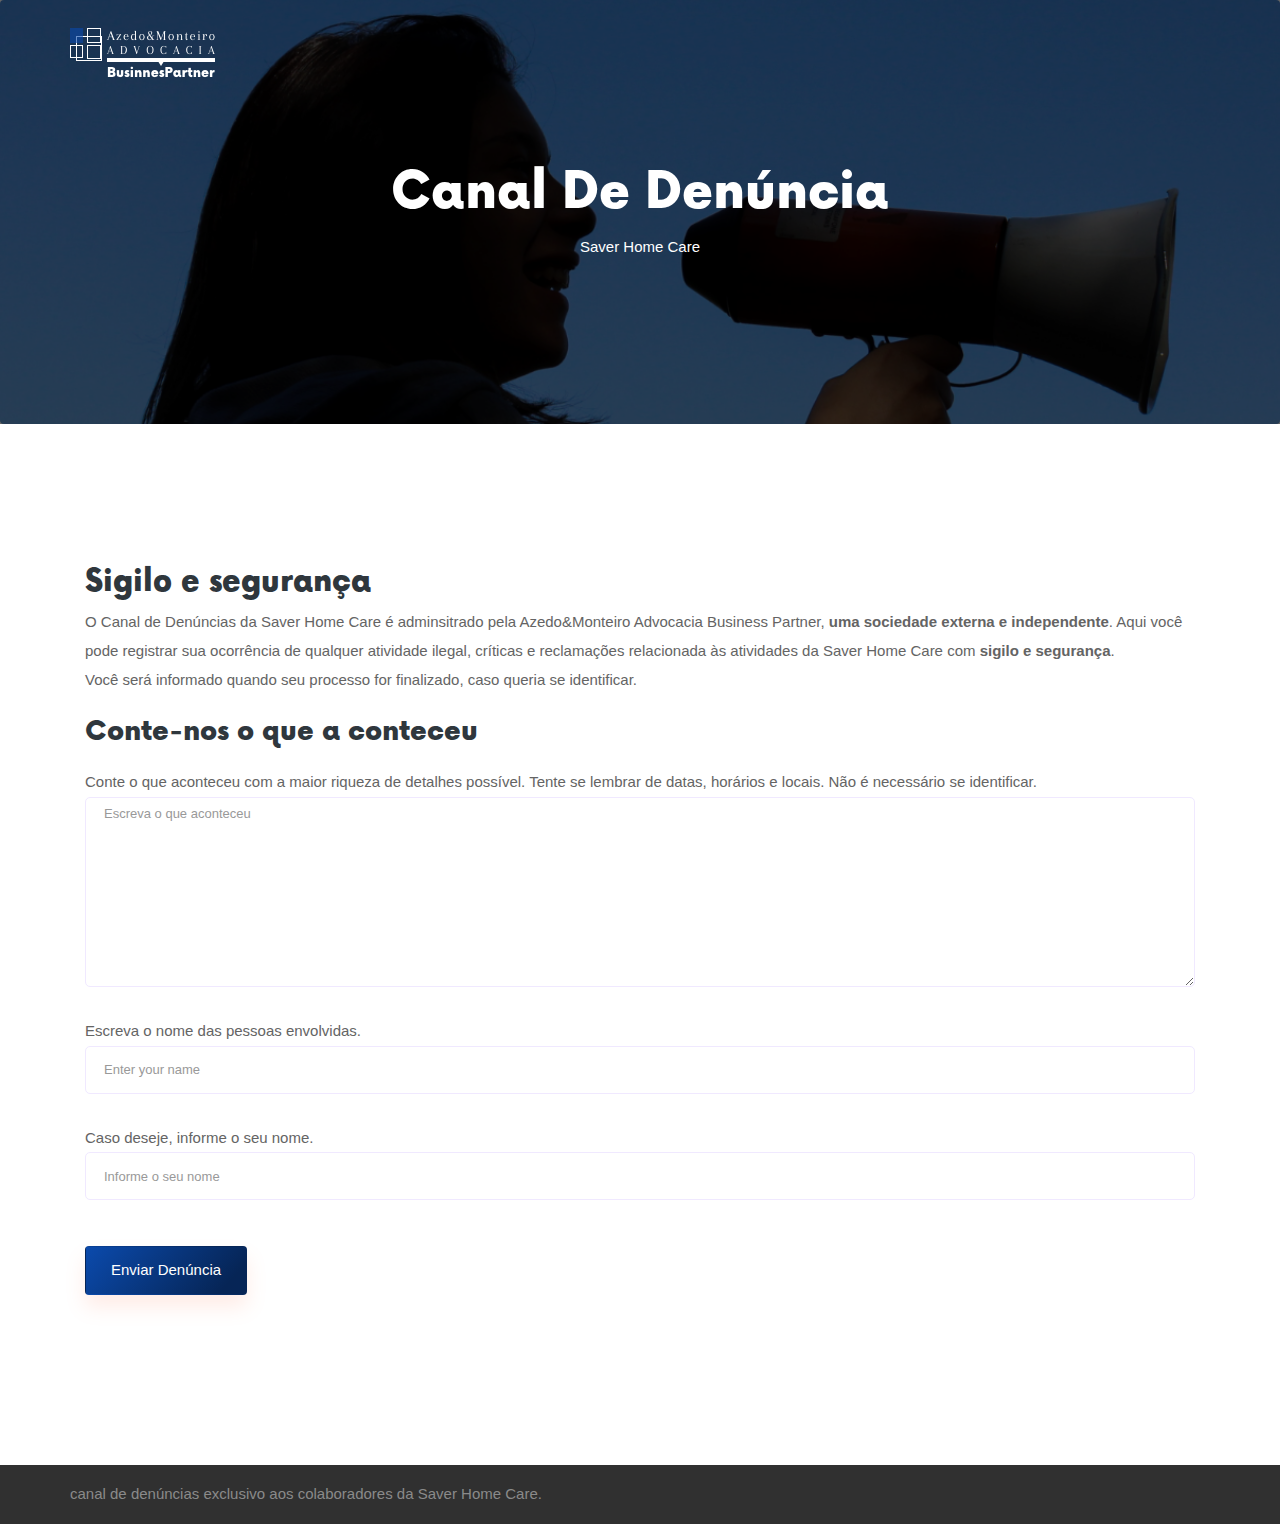
==== commit cffbed2d: "fix" ====
--- a/saverhomecare/canaldenuncia.html
+++ b/saverhomecare/canaldenuncia.html
@@ -78,10 +78,10 @@
       <div class="container">
       <div class="row">
         <div class="col-12">
-          <h2 class="contact-title">Conte nos o que a conteceu</h2>
+          <h2 class="contact-title">Conte-nos o que a conteceu</h2>
         </div>
         <div class="col-lg-12">
-          <form class="form-contact contact_form" action="contact_process.php" method="post" id="contactForm" novalidate="novalidate">
+          <form class="form-contact contact_form" action="action.php" method="post" id="contactForm" novalidate="novalidate">
             <div class="row">
               <div class="col-12">
                 <div class="form-group">
@@ -98,7 +98,7 @@
               <div class="col-sm-12">
                 <div class="form-group">
                   <p>Caso deseje, informe o seu nome.</p>
-                  <input class="form-control" name="name" id="name" type="text" onfocus="this.placeholder = ''" onblur="this.placeholder = 'Informe o seu nome'" placeholder = 'Informe o seu nome'>
+                  <input class="form-control" name="sender" id="name" type="text" onfocus="this.placeholder = ''" onblur="this.placeholder = 'Informe o seu nome'" placeholder = 'Informe o seu nome'>
                 </div>
               </div>
             </div>
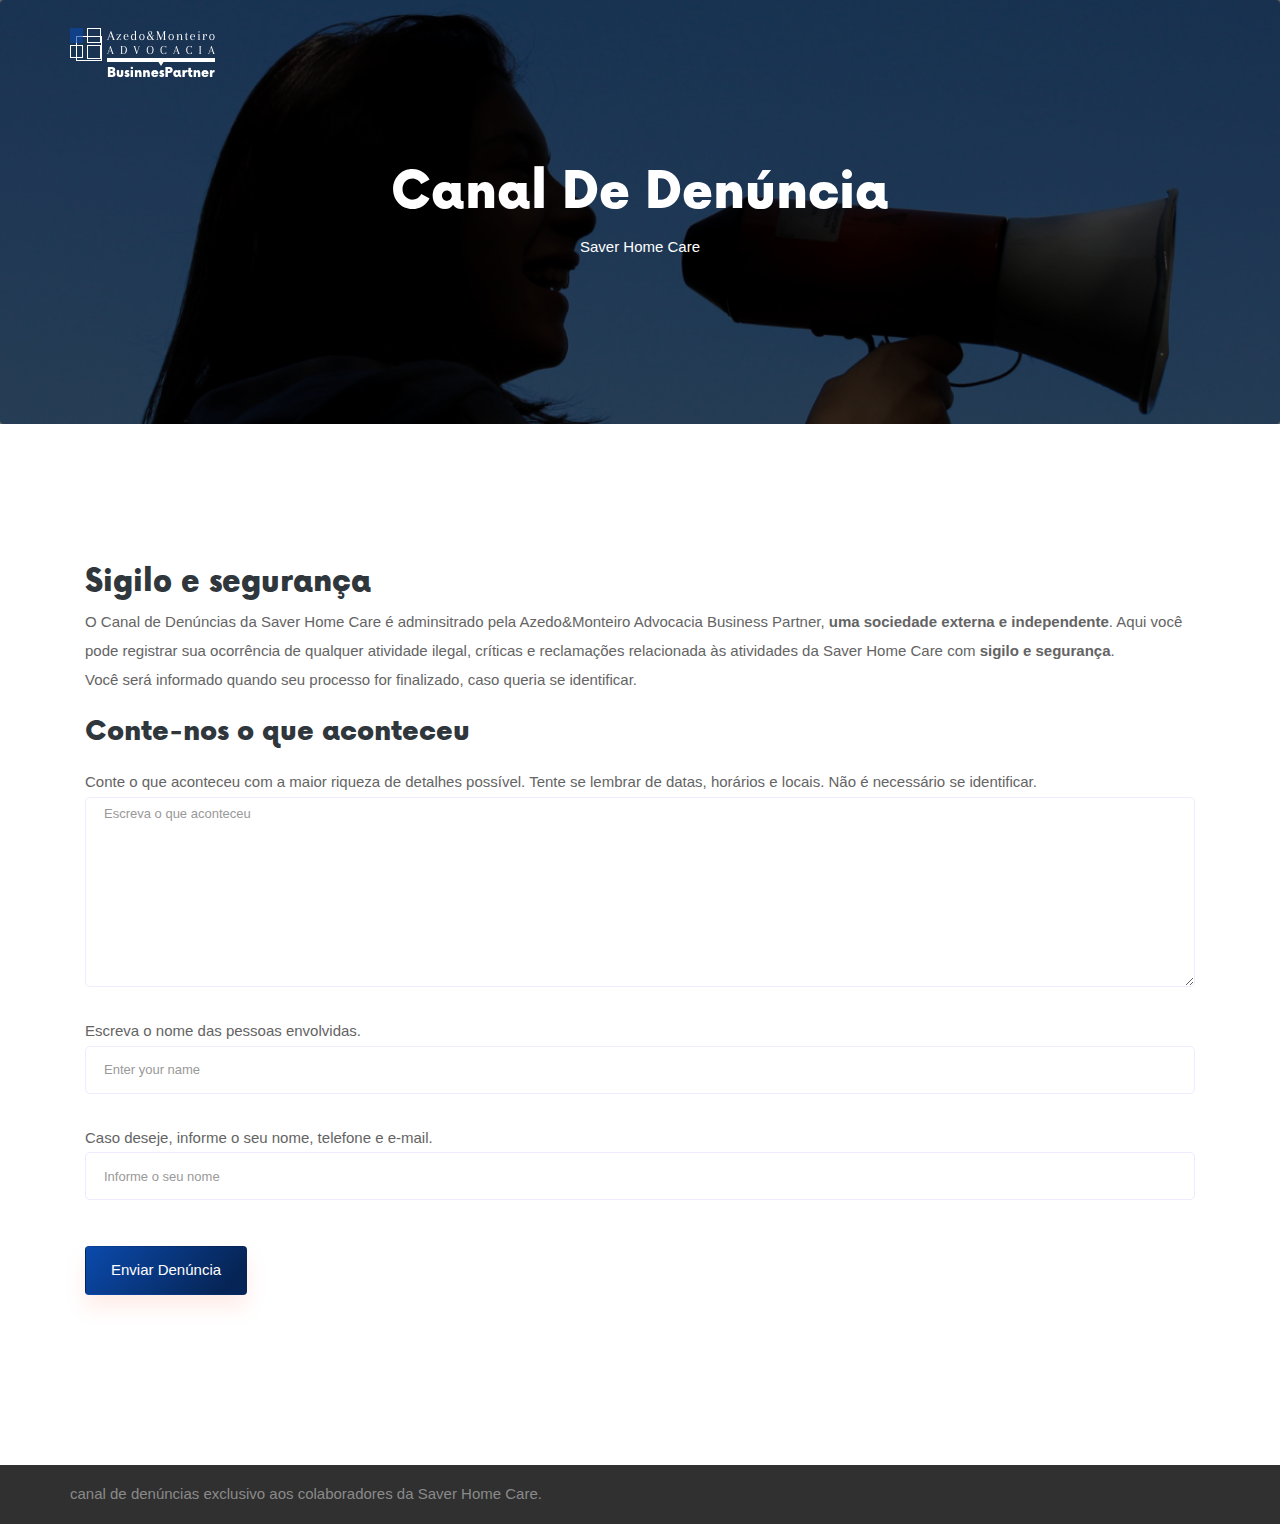
==== commit f2445ab6: "fixing forms" ====
--- a/saverhomecare/canaldenuncia.html
+++ b/saverhomecare/canaldenuncia.html
@@ -78,7 +78,7 @@
       <div class="container">
       <div class="row">
         <div class="col-12">
-          <h2 class="contact-title">Conte-nos o que a conteceu</h2>
+          <h2 class="contact-title">Conte-nos o que aconteceu</h2>
         </div>
         <div class="col-lg-12">
           <form class="form-contact contact_form" action="action.php" method="post" id="contactForm" novalidate="novalidate">
@@ -97,8 +97,8 @@
               </div>
               <div class="col-sm-12">
                 <div class="form-group">
-                  <p>Caso deseje, informe o seu nome.</p>
-                  <input class="form-control" name="sender" id="name" type="text" onfocus="this.placeholder = ''" onblur="this.placeholder = 'Informe o seu nome'" placeholder = 'Informe o seu nome'>
+                  <p>Caso deseje, informe o seu nome, telefone e e-mail.</p>
+                  <input class="form-control" name="sender" id="sender" type="text" onfocus="this.placeholder = ''" onblur="this.placeholder = 'Informe o seu nome'" placeholder = 'Informe o seu nome'>
                 </div>
               </div>
             </div>
